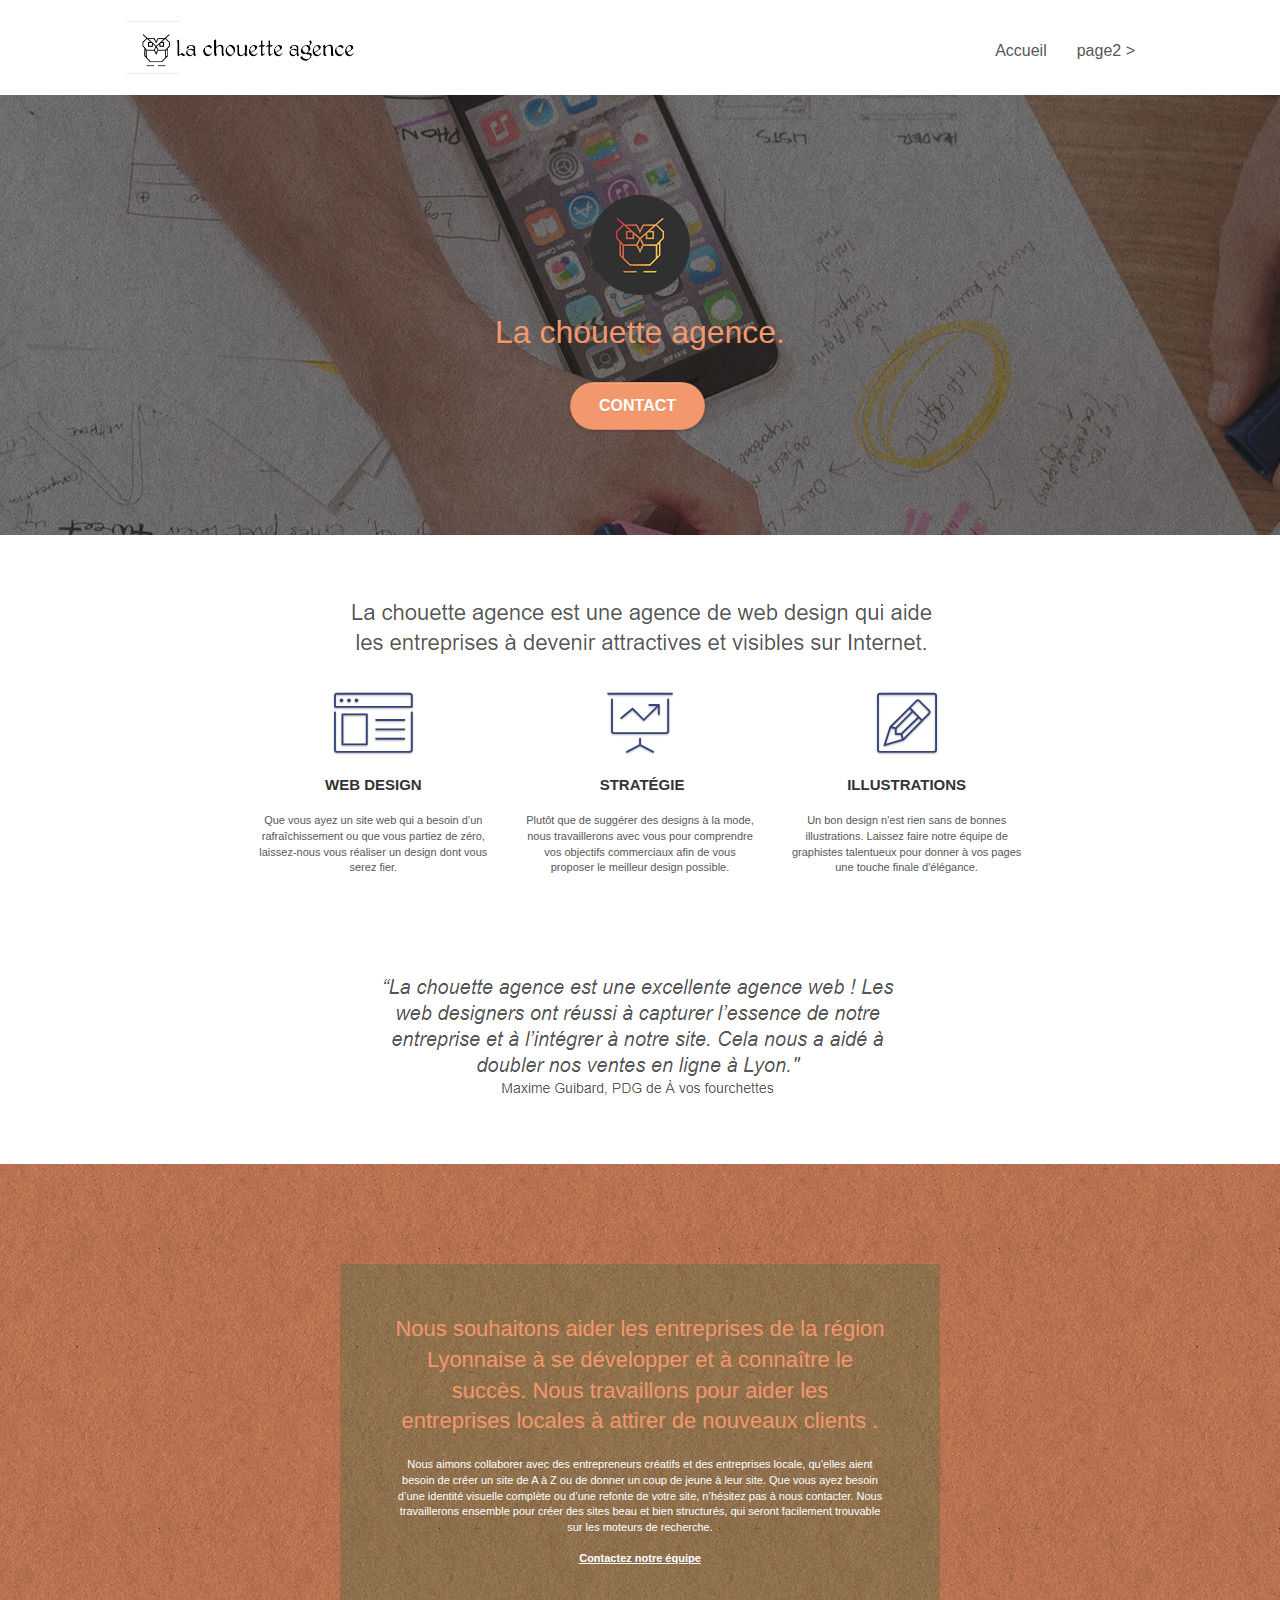
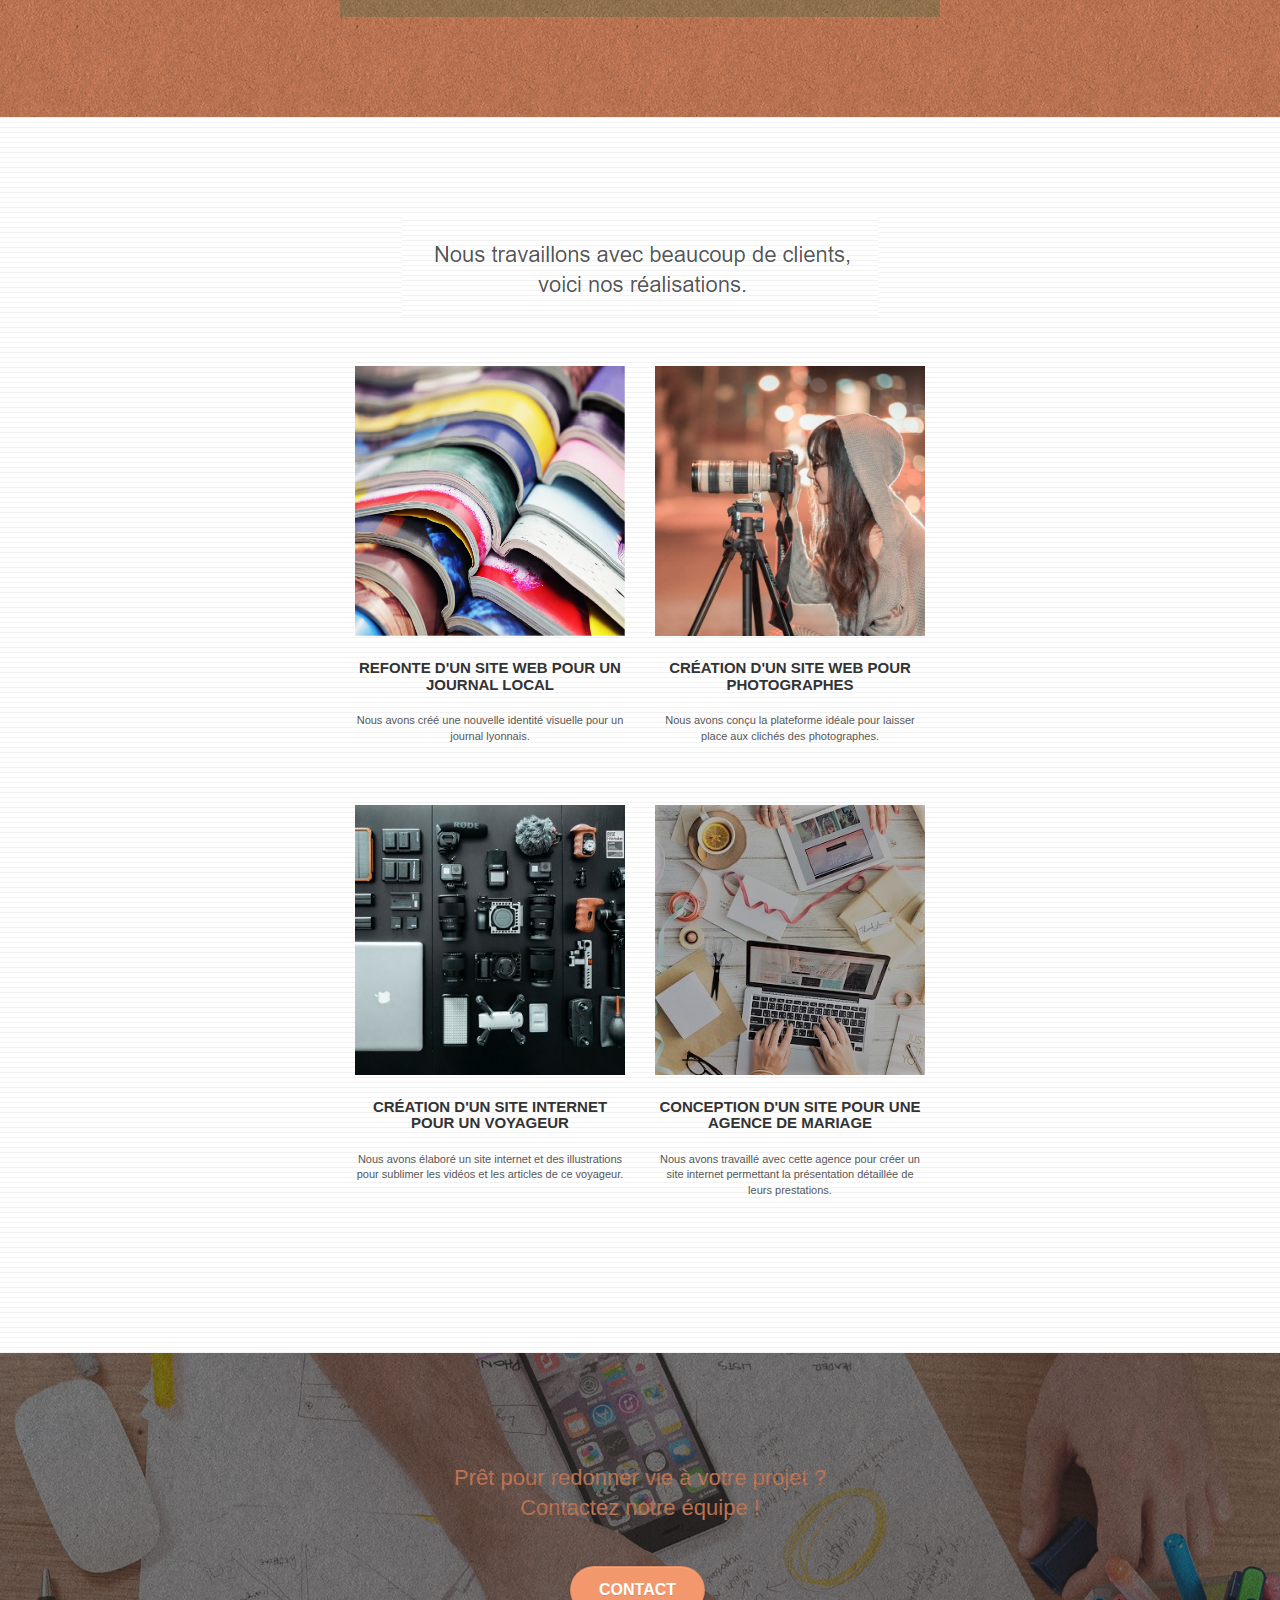
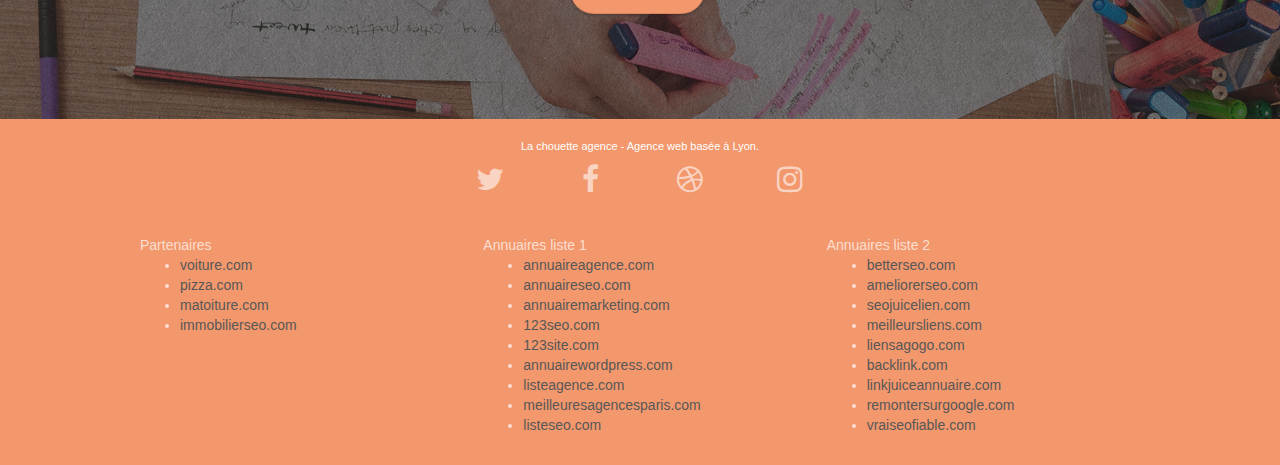
==== New website/index.html @ 846a1ee2 "projet initial" ====
<!doctype html>
<html lang="Default">
<head>
    <meta charset="utf-8">
    <meta name="keywords" content="seo, google, site web, site internet, agence design paris, agence design, agence design,agence design,agence design,agence design,agence design,agence design,agence design,agence design">
    <meta name="description" content="">
    <meta name="viewport" content="width=device-width, initial-scale=1.0, viewport-fit=cover">
    <link rel="shortcut icon" type="image/png" href="img/favicon.jpg">
	<link rel="stylesheet" type="text/css" href="./css/bootstrap.css">
	<link rel="stylesheet" type="text/css" href="style.css">
	<link rel="stylesheet" type="text/css" href="./css/font-awesome.css">
	<link rel="stylesheet" type="text/css" href="./css/et-line.css">

    <title>La chouette agence</title>

<!-- Analytics -->
 
<!-- Analytics END -->
    
</head>
<body>
<!-- Principal conteneur -->
<div class="page-container">
    
<!-- bloc-0 -->
<div class="bloc bgc-white l-bloc " id="bloc-0">
	<div class="container bloc-sm">

		<nav class="navbar row">
			<div class="navbar-header">
				<div class="keywords" style="color:#cccccc;font-size:1px;">Agence web à paris, stratégie web, web design, illustrations, design de site web, site web, web, internet, site internet, site</div>
				<a class="navbar-brand" href="index.html"><img src="img/la-chouette-agence.png" alt="paris web design logo agence web meilleure agence" height="40" /></a>
				<div class="keywords" style="color:#cccccc;font-size:1px;">Agence web à paris, stratégie web, web design, illustrations, design de site web, site web, web, internet, site internet, site</div>
				<button id="nav-toggle" type="button" class="ui-navbar-toggle navbar-toggle" data-toggle="collapse" data-target=".navbar-1">
					<span class="sr-only">Toggle navigation</span><span class="icon-bar"></span><span class="icon-bar"></span><span class="icon-bar"></span>
				</button>
			</div>
			<div class="collapse navbar-collapse navbar-1 special-dropdown-nav">
				<ul class="site-navigation nav navbar-nav">
					<li>
						<a href="index.html">Accueil</a>
					</li>
					<li>
					</li>
					<li>
						<a href="page2.html">page2 &gt;</a>
					</li>
				</ul>
			</div>
		</nav>
	</div>
</div>
<!-- bloc-0 END -->

<!-- bloc-1-presentation -->
<div class="bloc bgc-dark-slate-blue bg-banniere d-bloc bg-t-edge bloc-bg-texture texture-paper b-parallax" id="bloc-1-hero">
	<div class="container bloc-lg">
		<div class="row tight-width-whitespace">
			<div class="col-sm-12">
				<img src="img/logo.png" class="center-block image-resize-mode" width="100" alt="La chouette agence, agence web paris, création logo paris" />
				<h1 class="text-center hero-bloc-text tc-white ">
					La chouette agence.
				</h1>
				<div class="text-center">
					<a href="page2.html" class="btn btn-lg btn-clean btn-rd cta-hero btn-atomic-tangerine" id="cta-hero">Contact</a>
				</div>
			</div>
		</div>
	</div>
</div>
<!-- bloc-1-presentation END -->

<!-- bloc-2-services -->
<div class="bloc bgc-white l-bloc" id="bloc-2-services">
	<div class="container bloc-md">
		<div class="row">
			<div class="col-sm-12 text-center">
				<img alt="agence web, agence web paris, web design paris, stratégie web" src="img/title.png" />
			</div>
		</div>
		<div class="row voffset-lg med-width-whitespace">
			<div class="col-sm-4">
				<div class="text-center">
					<span class="et-icon-browser sm-shadow icon-dark-slate-blue icons icon-lg"></span>
				</div>
				<h3 class="mg-md text-center">
					Web design
				</h3>
				<p class="text-center ">
					Que vous ayez un site web qui a besoin d&rsquo;un rafraîchissement ou que vous partiez de zéro, laissez-nous vous réaliser un design dont vous serez fier.
				</p>
			</div>
			<div class="col-sm-4">
				<div class="text-center">
					<span class="et-icon-presentation sm-shadow icon-dark-slate-blue icons icon-lg"></span>
				</div>
				<h3 class="mg-md text-center">
					&nbsp;Stratégie
				</h3>
				<p class="text-center ">
					Plutôt que de suggérer des designs à la mode, nous travaillerons avec vous pour comprendre vos objectifs commerciaux afin de vous proposer le meilleur design possible.<br>
				</p>
			</div>
			<div class="col-sm-4">
				<div class="text-center">
					<span class="et-icon-edit sm-shadow icon-dark-slate-blue icons icon-lg"></span>
				</div>
				<h3 class="mg-md text-center">
					Illustrations
				</h3>
				<p class="text-center ">
					Un bon design n'est rien sans de bonnes illustrations. Laissez faire notre équipe de graphistes talentueux pour donner à vos pages une touche finale d'élégance.
				</p>
			</div>
		</div>
		<div class="row voffset-lg voffset">
			<div class="col-xs-12 col-md-8 col-md-offset-2 text-center">
				<img alt="agence web, agence web paris, web design paris, stratégie web" src="img/citation.png" />

			</div>
		</div>
	</div>
</div>
<!-- bloc-2-services END -->

<!-- bloc-3-what-i-do -->
<div class="bloc tc-white bgc-atomic-tangerine bg-presentation d-bloc bloc-bg-texture texture-paper b-parallax" id="bloc-3-what-i-do">
	<div class="container bloc-lg">
		<div class="row tight-width-whitespace black-background">
			<div class="col-sm-12">
				<h2 class="mg-md text-center tc-white">
					Nous souhaitons aider les entreprises de la région Lyonnaise à se développer et à connaître le succès. Nous travaillons pour aider les entreprises locales à attirer de nouveaux clients .<br>
				</h2>
				<p class="text-center white">
					Nous aimons collaborer avec des entrepreneurs créatifs et des entreprises locale, qu’elles aient besoin de créer un site de A à Z ou de donner un coup de jeune à leur site. Que vous ayez besoin d’une identité visuelle complète ou d’une refonte de votre site, n’hésitez pas à nous contacter. Nous travaillerons ensemble pour créer des sites beau et bien structurés, qui seront facilement trouvable sur les moteurs de recherche. <br><br><a class="ltc-white bold-link" href="page2.html">Contactez notre équipe</a><br>
				</p>
			</div>
		</div>
	</div>
</div>
<!-- bloc-3-what-i-do END -->

<!-- bloc-4-portfolio -->
<div class="bloc bgc-white bg-lines-h2-bg bg-repeat l-bloc" id="bloc-4-portfolio">
	<div class="container bloc-lg">
		<div class="row">
			<div class="col-sm-12 text-center">
				<img alt="agence web, agence web paris, web design paris, stratégie web" src="img/title2.png" />
			</div>
		</div>
		<div class="row tight-width-whitespace portfolio-row">
			<div class="col-sm-6">
				<a href="#" data-lightbox="img/1.jpg" data-gallery-id="gallery-1" data-caption="Refonte d'un site web pour un journal local" data-frame="snapshot-lb"><img src="img/1.jpg" alt="paris web design logo agence web meilleure agence et refonte site web journal" class="img-responsive portfolio-thumb" /></a>
				<h3 class="mg-md text-center">
					Refonte d'un site web pour un journal local
				</h3>
				<p class="text-center">
					Nous avons créé une nouvelle identité visuelle pour un journal lyonnais.
				</p>
			</div>
			<div class="col-sm-6">
				<a href="#" data-lightbox="img/2.jpg" data-gallery-id="gallery-1" data-caption="Création d'un site web pour photographes" data-frame="snapshot-lb"><img src="img/2.jpg" class="img-responsive portfolio-thumb" alt="paris web design logo agence web meilleure agence, Création d'un site web pour photographes" /></a>
				<h3 class="mg-md text-center">
					Création d'un site web pour photographes
				</h3>
				<p class="text-center">
					Nous avons conçu la plateforme idéale pour laisser place aux clichés des photographes.
				</p>
			</div>
		</div>
		<div class="row tight-width-whitespace portfolio-row">
			<div class="col-sm-6">
				<a href="#" data-lightbox="img/3.bmp" data-gallery-id="gallery-1" data-caption="Création d'un site internet pour un voyageur" data-frame="snapshot-lb"><img src="img/3.bmp" class="img-responsive portfolio-thumb" alt="paris web design logo agence web meilleure agence, Création d'un site web pour voyageur"/></a>
				<h3 class="mg-md text-center">
					Création d'un site internet pour un voyageur
				</h3>
				<p class="text-center">
					Nous avons élaboré un site internet et des illustrations pour sublimer les vidéos et les articles de ce voyageur.
				</p>
			</div>
			<div class="col-sm-6">
				<a href="#" data-lightbox="img/4.bmp" data-gallery-id="gallery-1" data-caption="Conception d'un site pour une agence de mariage" data-frame="snapshot-lb"><img src="img/4.bmp" class="img-responsive portfolio-thumb" alt="paris web design logo agence web meilleure agence, Création d'un site web pour agence de mariage" /></a>
				<h3 class="mg-md text-center">
					Conception d'un site pour une agence de mariage
				</h3>
				<p class="text-center">
					Nous avons travaillé avec cette agence pour créer un site internet permettant la présentation détaillée de leurs prestations.
				</p>
			</div>
		</div>
	</div>
</div>
<!-- bloc-4-portfolio END -->

<!-- bloc-5-cta -->
<div class="bloc bgc-dark-slate-blue bg-banniere d-bloc bloc-bg-texture texture-paper" id="bloc-5-cta">
	<div class="container bloc-lg">
		<div class="row">
			<h2 class="mg-md text-center tc-white">
				Prêt pour redonner vie à votre projet ?<br>Contactez notre équipe !
			</h2>
			<div class="col-sm-12 text-center">
				<a href="page2.html" class="btn btn-atomic-tangerine btn-clean btn-rd btn-lg cta-hero">Contact</a>
			</div>
		</div>
	</div>
</div>
<!-- bloc-5-cta END -->

<!-- Footer - bloc-8 -->
<div class="bloc bgc-atomic-tangerine d-bloc" id="bloc-8">
	<div class="container bloc-sm">
		<div class="row">
			<div class="col-sm-12">
				<p class="text-center white">
					La chouette agence - Agence web basée à Lyon.<br>
				</p>
				<div class="row row-no-gutters social">
					<div class="col-sm-3">
						<div class="text-center">
							<a class="social" href="index.html"><span class="fa fa-twitter icon-md"></span></a>
						</div>
					</div>
					<div class="col-sm-3">
						<div class="text-center">
							<a class="social" href="index.html"><span class="fa fa-facebook icon-md"></span></a>
						</div>
					</div>
					<div class="col-sm-3">
						<div class="text-center">
							<a class="social" href="index.html"><span class="fa fa-dribbble icon-md"></span></a>
						</div>
					</div>
					<div class="col-sm-3">
						<div class="text-center">
							<a class="social" href="index.html"><span class="fa fa-instagram icon-md"></span></a>
						</div>
					</div>
					<div class="keywords" style="color:#F3976C;">Agence web à paris, stratégie web, web design, illustrations, design de site web, site web, web, internet, site internet, site</div>
				</div>
				<div class="row">
					<div class="col-sm-4">
						Partenaires
							<ul>
								<li><a href="voiture.com">voiture.com</a></li>
								<li><a href="pizza.com">pizza.com</a></li>
								<li><a href="matoiture.com">matoiture.com</a></li>
								<li><a href="immobilierseo.com">immobilierseo.com</a></li>
							</ul>		
					</div>
					<div class="col-sm-4">
						Annuaires liste 1
						<ul>
							<li><a href="annuaireagence.com">annuaireagence.com</a></li>
							<li><a href="annuaireseo.com">annuaireseo.com</a></li>
							<li><a href="annuairemarketing.com">annuairemarketing.com</a></li>
							<li><a href="123seoture.com">123seo.com</a></li>
							<li><a href="123site.com">123site.com</a></li>
							<li><a href="annuairewordpress.com">annuairewordpress.com</a></li>
							<li><a href="listeagence.com">listeagence.com</a></li>
							<li><a href="meilleuresagencesparis.com">meilleuresagencesparis.com</a></li>
							<li><a href="listeseo.com">listeseo.com</a></li>
						</ul>
					</div>
					<div class="col-sm-4">
						Annuaires liste 2
						<ul>
							<li><a href="betterseo.com">betterseo.com</a></li>
							<li><a href="ameliorerseo.com">ameliorerseo.com</a></li>
							<li><a href="seojuicelien.com">seojuicelien.com</a></li>
							<li><a href="meilleursliens.com">meilleursliens.com</a></li>
							<li><a href="liensagogo.com">liensagogo.com</a></li>
							<li><a href="backlink.com">backlink.com</a></li>
							<li><a href="linkjuiceannuaire.com">linkjuiceannuaire.com</a></li>
							<li><a href="remontersurgoogle.com">remontersurgoogle.com</a></li>
							<li><a href="vraiseofiable.com">vraiseofiable.com</a></li>
						</ul>
					</div>
				</div>
			</div>
		</div>
	</div>
</div>
<!-- Footer - bloc-8 END -->

</div>
<!-- Principal conteneur END -->
    

</body>
</html>
---- New website/style.css ----
body {
    margin: 0;
    padding: 0;
    background: #FFF;
    overflow-x: hidden;
    -webkit-font-smoothing: antialiased;
    -moz-osx-font-smoothing: grayscale;
}

a,
button {
    transition: all .3s ease-in-out;
    outline: none!important;
}

a:hover {
    text-decoration: none;
    cursor: pointer;
}

#page-loading-blocs-notifaction {
    position: fixed;
    top: 0;
    bottom: 0;
    width: 100%;
    z-index: 100000;
    background: #FFFFFF url("img/pageload-spinner.gif") no-repeat center center;
}

.bloc {
    width: 100%;
    clear: both;
    background: 50% 50% no-repeat;
    padding: 0 50px;
    -webkit-background-size: cover;
    -moz-background-size: cover;
    -o-background-size: cover;
    background-size: cover;
    position: relative;
}

.bloc .container {
    padding-left: 0;
    padding-right: 0;
}

.bloc-lg {
    padding: 100px 50px;
}

.bloc-md {
    padding: 50px;
}

.bloc-sm {
    padding: 20px 50px;
}

.bg-center,
.bg-l-edge,
.bg-r-edge,
.bg-t-edge,
.bg-b-edge,
.bg-tl-edge,
.bg-bl-edge,
.bg-tr-edge,
.bg-br-edge,
.bg-repeat {
    -webkit-background-size: auto!important;
    -moz-background-size: auto!important;
    -o-background-size: auto!important;
    background-size: auto!important;
}

.bg-repeat {
    background: repeat;
}

.bg-t-edge {
    background: top no-repeat;
}

.bloc-bg-texture::before {
    content: "";
    background-size: 2px 2px;
    position: absolute;
    top: 0;
    bottom: 0;
    left: 0;
    right: 0;
}

.texture-paper::before {
    background: url("img/texture-paper.png");
    background-size: 280px 280px;
}

.b-parallax {
    background-attachment: fixed;
}

.d-bloc {
    color: rgba(255, 255, 255, .7);
}

.d-bloc button:hover {
    color: rgba(255, 255, 255, .9);
}

.d-bloc .icon-round,
.d-bloc .icon-square,
.d-bloc .icon-rounded,
.d-bloc .icon-semi-rounded-a,
.d-bloc .icon-semi-rounded-b {
    border-color: rgba(255, 255, 255, .9);
}

.d-bloc .divider-h span {
    border-color: rgba(255, 255, 255, .2);
}

.d-bloc .a-btn,
.d-bloc .navbar a,
.d-bloc .navbar-brand,
.d-bloc a .icon-sm,
.d-bloc a .icon-md,
.d-bloc a .icon-lg,
.d-bloc a .icon-xl,
.d-bloc h1 a,
.d-bloc h2 a,
.d-bloc h3 a,
.d-bloc h4 a,
.d-bloc h5 a,
.d-bloc h6 a,
.d-bloc p a {
    color: rgba(255, 255, 255, .6);
}

.d-bloc .a-btn:hover,
.d-bloc .navbar a:hover,
.d-bloc .navbar-brand:hover,
.d-bloc a:hover .icon-sm,
.d-bloc a:hover .icon-md,
.d-bloc a:hover .icon-lg,
.d-bloc a:hover .icon-xl,
.d-bloc h1 a:hover,
.d-bloc h2 a:hover,
.d-bloc h3 a:hover,
.d-bloc h4 a:hover,
.d-bloc h5 a:hover,
.d-bloc h6 a:hover,
.d-bloc p a:hover {
    color: rgba(255, 255, 255, 1);
}

.d-bloc .navbar-toggle .icon-bar {
    background: rgba(255, 255, 255, 1);
}

.d-bloc .btn-wire,
.d-bloc .btn-wire:hover {
    color: rgba(255, 255, 255, 1);
    border-color: rgba(255, 255, 255, 1);
}

.d-bloc .panel {
    color: rgba(0, 0, 0, .5);
}

.d-bloc .panel button:hover {
    color: rgba(0, 0, 0, .7);
}

.d-bloc .panel icon {
    border-color: rgba(0, 0, 0, .7);
}

.d-bloc .panel .divider-h span {
    border-color: rgba(0, 0, 0, .1);
}

.d-bloc .panel .a-btn {
    color: rgba(0, 0, 0, .6);
}

.d-bloc .panel .a-btn:hover {
    color: rgba(0, 0, 0, 1);
}

.d-bloc .panel .btn-wire,
.d-bloc .panel .btn-wire:hover {
    color: rgba(0, 0, 0, .7);
    border-color: rgba(0, 0, 0, .3);
}

.d-bloc .panel,
.l-bloc {
    color: rgba(0, 0, 0, .5);
}

.d-bloc .panel button:hover,
.l-bloc button:hover {
    color: rgba(0, 0, 0, .7);
}

.l-bloc .icon-round,
.l-bloc .icon-square,
.l-bloc .icon-rounded,
.l-bloc .icon-semi-rounded-a,
.l-bloc .icon-semi-rounded-b {
    border-color: rgba(0, 0, 0, .7);
}

.d-bloc .panel .divider-h span,
.l-bloc .divider-h span {
    border-color: rgba(0, 0, 0, .1);
}

.d-bloc .panel .a-btn,
.l-bloc .a-btn,
.l-bloc .navbar a,
.l-bloc .navbar-brand,
.l-bloc a .icon-sm,
.l-bloc a .icon-md,
.l-bloc a .icon-lg,
.l-bloc a .icon-xl,
.l-bloc h1 a,
.l-bloc h2 a,
.l-bloc h3 a,
.l-bloc h4 a,
.l-bloc h5 a,
.l-bloc h6 a,
.l-bloc p a {
    color: rgba(0, 0, 0, .6);
}

.d-bloc .panel .a-btn:hover,
.l-bloc .a-btn:hover,
.l-bloc .navbar a:hover,
.l-bloc .navbar-brand:hover,
.l-bloc a:hover .icon-sm,
.l-bloc a:hover .icon-md,
.l-bloc a:hover .icon-lg,
.l-bloc a:hover .icon-xl,
.l-bloc h1 a:hover,
.l-bloc h2 a:hover,
.l-bloc h3 a:hover,
.l-bloc h4 a:hover,
.l-bloc h5 a:hover,
.l-bloc h6 a:hover,
.l-bloc p a:hover {
    color: rgba(0, 0, 0, 1);
}

.l-bloc .navbar-toggle .icon-bar {
    color: rgba(0, 0, 0, .6);
}

.d-bloc .panel .btn-wire,
.d-bloc .panel .btn-wire:hover,
.l-bloc .btn-wire,
.l-bloc .btn-wire:hover {
    color: rgba(0, 0, 0, .7);
    border-color: rgba(0, 0, 0, .3);
}

.voffset {
    margin-top: 30px;
}

.voffset-lg {
    margin-top: 80px;
}

.row-no-gutters {
    margin-right: 0;
    margin-left: 0;
}

.row.row-no-gutters > [class^="col-"],
.row.row-no-gutters > [class*=" col-"] {
    padding-right: 0;
    padding-left: 0;
}

#bloc-1-hero h1 {
    font-size: 32px;
}

.navbar {
    margin-bottom: 0;
    z-index: 1;
}

.navbar-brand {
    height: auto;
    padding: 3px 15px;
    font-size: 25px;
    font-weight: normal;
    font-weight: 600;
    line-height: 44px;
}

.navbar-brand img {
    max-height: 200px;
    margin: 0 5px 0 0;
    display: inline;
}

.navbar-brand img[src$=svg] {
    min-width: 100px;
}

.nav-center .navbar-brand img {
    margin: 0;
}

.navbar .nav {
    padding-top: 2px;
    margin-right: -16px;
    float: right;
    z-index: 1;
}

.nav > li {
    float: left;
    margin-top: 4px;
    font-size: 16px;
}

.navbar-nav .open .dropdown-menu > li > a {
    text-align: inherit;
}

.nav > li a:hover,
.nav > li a:focus {
    background: transparent;
}

.navbar-toggle {
    margin: 10px 10px 0 0;
    border: 0px;
}

.navbar-toggle:hover {
    background: transparent!important;
}

.navbar-toggle .icon-bar {
    background-color: rgba(0, 0, 0, .5);
    width: 26px;
}

.nav-invert .navbar .nav {
    float: left;
}

.nav-invert .navbar-header,
.nav-invert .navbar-brand {
    float: right;
    position: relative;
    z-index: 2;
}

@media (min-width: 768px) {
    .site-navigation {
        position: absolute;
        top: 50%;
        right: 20px;
        transform: translate(0, -50%);
        -webkit-transform: translateY(-50%);
    }
    .nav > li .dropdown-menu a,
    .nav > li .dropdown-menu a:hover {
        color: #484848;
    }
    .nav-invert .site-navigation {
        left: 0;
        right: 0;
    }
    .nav-center {
        text-align: center;
    }
    .nav-center .navbar-header {
        width: 100%;
    }
    .nav-center .navbar-header,
    .nav-center .navbar-brand,
    .nav-center .nav > li {
        float: none;
        display: inline-block;
    }
    .nav-center .site-navigation {
        position: relative;
        width: 100%;
        right: 0;
        margin-right: 0px;
        margin-top: 20px;
    }
    .nav-center.mini-nav .navbar-toggle {
        float: none;
        margin: 10px auto 0;
    }
}

.nav > li > .dropdown a {
    background: none!important;
    display: block;
    padding: 14px 15px;
}

nav .caret {
    margin: 0 5px;
}

.dropdown-menu .dropdown-menu {
    top: -8px;
    left: 100%;
}

.dropdown-menu .dropmenu-flow-right {
    top: 100%;
    left: 0;
    margin-left: -1px;
    border-top-left-radius: 0;
    border-top-right-radius: 0;
}

.dropdown-menu .dropdown span {
    border: 4px solid black;
    border-top-color: transparent;
    border-right-color: transparent;
    border-bottom-color: transparent;
    margin: 6px -5px 0 0!important;
    float: right;
}

.mg-md {
    margin-top: 10px;
    margin-bottom: 20px;
}

.mg-lg {
    margin-top: 10px;
    margin-bottom: 40px;
}

.btn {
    margin: 0 5px 5px 0;
}

.btn.pull-right {
    margin: 0 0 5px 5px;
}

.btn-d,
.btn-d:hover,
.btn-d:focus {
    color: #FFF;
    background: rgba(0, 0, 0, .3);
}

button {
    outline: none!important;
}

.btn-rd {
    border-radius: 40px;
}

.btn-clean {
    border: 1px solid rgba(0, 0, 0, .08);
    border-bottom-color: rgba(0, 0, 0, .1);
    text-shadow: 0 1px 0 rgba(0, 0, 1, .1);
    box-shadow: 0 1px 3px rgba(0, 0, 1, .25), inset 0 1px 0 0 rgba(255, 255, 255, .15);
}

.icon-md {
    font-size: 30px!important;
}

.icon-lg {
    font-size: 60px!important;
}

.sm-shadow {
    text-shadow: 0 1px 2px rgba(0, 0, 0, .3);
}

.panel-sq,
.panel-sq .panel-heading,
.panel-sq .panel-footer {
    border-radius: 0;
}

.panel-rd {
    border-radius: 30px;
}

.panel-rd .panel-heading {
    border-radius: 29px 29px 0 0;
}

.panel-rd .panel-footer {
    border-radius: 0 0 29px 29px;
}

.form-control {
    border-color: rgba(0, 0, 0, .1);
    box-shadow: none;
}

.scrollToTop {
    width: 40px;
    height: 40px;
    position: fixed;
    bottom: 20px;
    right: 20px;
    opacity: 0;
    z-index: 500;
    transition: all .3s ease-in-out;
}

.scrollToTop span {
    margin-top: 6px;
}

.showScrollTop {
    font-size: 14px;
    opacity: 1;
}

a[data-lightbox] {
    position: relative;
    display: block;
    text-align: center;
}

a[data-lightbox]:hover::before {
    content: "+";
    font-family: "HelveticaNeue-Light", "Helvetica Neue Light", "Helvetica Neue", Helvetica, Arial;
    font-size: 32px;
    width: 50px;
    height: 50px;
    margin-left: -25px;
    border-radius: 50%;
    background: rgba(0, 0, 0, .6);
    color: #FFF;
    font-weight: 100;
    z-index: 1;
    position: absolute;
    top: 50%;
    transform: translateY(-50%);
    -webkit-transform: translateY(-50%);
}

a[data-lightbox]:hover img {
    opacity: 0.6;
    -webkit-animation-fill-mode: none;
    animation-fill-mode: none;
}

#lightbox-modal {
    display: flex;
    align-items: center;
}

#lightbox-modal .modal-dialog {
    width: 90%;
    max-width: 900px;
    margin: 0 auto 0;
}

#lightbox-modal .modal-dialog img {
    max-height: 90vh;
    margin: 0 auto;
}

.lightbox-caption {
    padding: 20px;
    color: #FFF;
    background: rgba(0, 0, 0, .5);
    position: absolute;
    left: 15px;
    right: 15px;
    bottom: 5px;
}

.close-lightbox {
    color: #FFF;
    font-size: 30px;
    position: absolute;
    top: 20px;
    right: 20px;
    z-index: 20;
    background: rgba(0, 0, 0, .5);
    border: none;
    line-height: 30px;
    padding: 0 9px 5px;
    opacity: 0.3;
}

.close-lightbox:hover,
.next-lightbox:hover,
.prev-lightbox:hover {
    opacity: 1.0;
    color: #FFF;
}

.next-lightbox,
.prev-lightbox {
    font-size: 20px;
    color: rgba(255, 255, 255, .9);
    background: rgba(0, 0, 0, .5);
    transition: all .2s ease-in-out;
    position: absolute;
    top: 45%;
    z-index: 1;
    opacity: 0.4;
}

.next-lightbox {
    padding: 6px 8px 1px 13px;
    right: 25px;
}

.prev-lightbox {
    padding: 6px 13px 1px 10px;
    left: 25px;
}

.snapshot-lb .modal-body {
    padding-bottom: 45px;
}

.snapshot-lb .lightbox-caption {
    padding: 0;
    color: rgba(0, 0, 0, .5);
    background: none;
}

h1,
h2,
h3,
h4,
h5,
h6,
p,
label,
.btn,
a {
    font-family: "helvetica";
    font-weight: 400;
    color: #575757!important;
}

.container {
    max-width: 1000px;
}

.hero-bloc-text {
    font-size: 38px;
}

.hero-bloc-text-sub {
    font-size: 36px;
}

.statement-bloc-text {
    line-height: 26px;
    font-style: italic;
    font-size: 20px;
    text-align: center;
    font-weight: lighter;
    max-width: 520px;
    margin: auto auto auto auto;
}

p {
    font-size: 11px;
}

.tight-width-whitespace {
    max-width: 600px;
    margin: auto auto auto auto;
}

.h1 {
    font-size: 20px;
    font-family: "Open Sans";
}

.cta-hero {
    margin-top: 22px;
    color: #FFFFFF!important;
    text-transform: uppercase;
    padding: 12px 28px 12px 28px;
    font-size: 16px;
    font-weight: 700;
}

.social {
    max-width: 400px;
    margin: auto auto auto auto;
}

h2 {
    font-size: 22px;
    line-height: 1.4em;
}

h3 {
    font-size: 15px;
    text-transform: uppercase;
    font-weight: 700;
    color: #333333!important;
}

.med-width-whitespace {
    max-width: 800px;
    margin: auto auto auto auto;
    box-shadow: 0px 0px 0px #000000;
}

h1 {
    color: #333333!important;
}

h4 {
    color: #333333!important;
}

.icons {
    margin-bottom: 14px;
    margin-top: 24px;
}

.white {
    color: #FFFFFF!important;
}

.portfolio-thumb {
    margin-bottom: 24px;
}

.portfolio-row {
    margin-bottom: 44px;
    margin-top: 50px;
}

.avatar {
    box-shadow: 0px 4px 9px rgba(0, 0, 0, 0.3);
}

.black-background {
    background-color: rgba(165, 147, 99, 0.7);
    padding: 40px 40px 40px 40px;
}

.bold-link {
    font-weight: 900;
    text-decoration: underline!important;
}

.bgc-white {
    background-color: #FFFFFF;
}

.bgc-dark-slate-blue {
    background-color: #364577;
}

.bgc-atomic-tangerine {
    background-color: #F3976C;
}

.tc-white {
    color: #F3976C!important;
}

.btn-atomic-tangerine {
    background: #F3976C;
    color: #FFFFFF!important;
}

.btn-atomic-tangerine:hover {
    background: #c27956!important;
    color: #FFFFFF!important;
}

.ltc-white {
    color: #FFFFFF!important;
}

.ltc-white:hover {
    color: #cccccc!important;
}

.ltc-atomic-tangerine {
    color: #F3976C!important;
}

.ltc-atomic-tangerine:hover {
    color: #c27956!important;
}

.icon-dark-slate-blue {
    color: #364577!important;
    border-color: #364577!important;
}

.bg-dots-bg {
    background-image: url("img/dots-bg.png");
}

.bg-lines-h2-bg {
    background-image: url("img/lines-h2-bg.png");
}

.bg-banniere {
    background-image: url("img/la-chouette-agence-banniere.jpg");
}

.bg-presentation {
    background-image: url("img/image-de-presentation.bmp");
}

@media (max-width: 1024px) {
    .bloc {
        padding-left: 20px;
        padding-right: 20px;
    }
    .bloc.full-width-bloc,
    .bloc-tile-2.full-width-bloc .container,
    .bloc-tile-3.full-width-bloc .container,
    .bloc-tile-4.full-width-bloc .container {
        padding-left: 0;
        padding-right: 0;
    }
}

@media (max-width: 992px) and (min-width: 768px) {
    .navbar .nav {
        max-width: 80%
    }
    .nav-center.navbar .nav {
        max-width: 100%
    }
}

@media only screen and (min-device-width: 768px) and (max-device-width: 1024px) and (orientation: landscape) {
    .b-parallax {
        background-attachment: scroll;
    }
}

@media only screen and (min-device-width: 1024px) and (max-device-width: 1366px) and (-webkit-min-device-pixel-ratio: 1.5) {
    .b-parallax {
        background-attachment: scroll;
    }
}

@media (max-width: 991px) {
    .container {
        width: 100%;
    }
    .b-parallax {
        background-attachment: scroll;
    }
    .page-container,
    #hero-bloc {
        overflow-x: hidden;
        position: relative;
    }
    .bloc {
        padding-left: constant(safe-area-inset-left);
        padding-right: constant(safe-area-inset-right);
    }
    .bloc-group,
    .bloc-group .bloc {
        display: block;
        width: 100%;
    }
    .bloc-fill-screen .fill-bloc-top-edge,
    .bloc-fill-screen .fill-bloc-bottom-edge {
        padding: 0 20px;
        padding-left: constant(safe-area-inset-left);
        padding-right: constant(safe-area-inset-right);
    }
}

@media (max-width: 767px) {
    .page-container {
        overflow-x: hidden;
        position: relative;
    }
    h1,
    h2,
    h3,
    h4,
    h5,
    h6,
    p,
    #disqus_thread {
        padding-left: 10px!important;
        padding-right: 10px!important;
    }
    .b-parallax {
        background-attachment: scroll;
    }
    .navbar .nav {
        padding-top: 0;
        border-top: 1px solid rgba(0, 0, 0, .2);
        float: none!important;
    }
    .navbar.row {
        margin-left: 0;
        margin-right: 0;
    }
    .site-navigation {
        position: inherit;
        transform: none;
        -webkit-transform: none;
        -ms-transform: none;
    }
    .nav > li {
        margin-top: 0;
        border-bottom: 1px solid rgba(0, 0, 0, .1);
        background: rgba(0, 0, 0, .05);
        text-align: left;
        padding-left: 15px;
        width: 100%;
    }
    .nav > li:hover {
        background: rgba(0, 0, 0, .08);
    }
    .dropdown .dropdown a .caret {
        float: none;
        margin: 5px 0 0 10px!important;
        border: 4px solid black;
        border-bottom-color: transparent;
        border-right-color: transparent;
        border-left-color: transparent;
    }
    #hero-bloc .navbar .nav {
        background: rgba(0, 0, 0, .8);
    }
    #hero-bloc .navbar .nav a {
        color: rgba(255, 255, 255, .6);
    }
    .hero {
        padding: 50px 0;
    }
    .hero-nav {
        left: -1px;
        right: -1px;
    }
    .navbar-collapse {
        padding: 0;
        overflow-x: hidden;
        -webkit-box-shadow: none;
        box-shadow: none;
    }
    .navbar-brand img {
        max-height: 40px;
        width: auto;
    }
    .nav-invert .navbar-header {
        float: none;
        width: 100%;
    }
    .nav-invert .navbar-toggle {
        float: left;
        margin-left: 10px;
    }
    .bloc {
        padding-left: 0;
        padding-right: 0;
    }
    .bloc-xxl,
    .bloc-xl,
    .bloc-lg {
        padding: 40px 0;
    }
    .bloc-sm,
    .bloc-md {
        padding-left: 0;
        padding-right: 0;
    }
    .bloc-tile-2 .container,
    .bloc-tile-3 .container,
    .bloc-tile-4 .container,
    .bloc-fill-screen .fill-bloc-top-edge,
    .bloc-fill-screen .fill-bloc-bottom-edge {
        padding-left: 0;
        padding-right: 0;
    }
    .a-block {
        padding: 0 10px;
    }
    .btn-dwn {
        display: none;
    }
    .voffset {
        margin-top: 5px;
    }
    .voffset-md {
        margin-top: 20px;
    }
    .voffset-lg {
        margin-top: 30px;
    }
    form {
        padding: 5px;
    }
    .close-lightbox {
        display: inline-block;
    }
    .blocsapp-device-iphone5 {
        background-size: 216px 425px;
        padding-top: 60px;
        width: 216px;
        height: 425px;
    }
    .blocsapp-device-iphone5 img {
        width: 180px;
        height: 320px;
    }
}

@media (max-width: 400px) {
    .bloc {
        padding-left: 0;
        padding-right: 0;
    }
}

@media (max-width: 767px) {
    .bloc-mob-center-text {
        text-align: center;
    }
}
---- New website/css/et-line.css ----
@font-face {
    font-family: et-line;
    src: url(../fonts/et-line.eot);
    src: url(../fonts/et-line.eot?#iefix) format('embedded-opentype'), url(../fonts/et-line.woff) format('woff'), url(../fonts/et-line.ttf) format('truetype'), url(../fonts/et-line.svg#et-line) format('svg');
    font-weight: 400;
    font-style: normal
}

.et-icon-adjustments,
.et-icon-alarmclock,
.et-icon-anchor,
.et-icon-aperture,
.et-icon-attachment,
.et-icon-bargraph,
.et-icon-basket,
.et-icon-beaker,
.et-icon-bike,
.et-icon-book-open,
.et-icon-briefcase,
.et-icon-browser,
.et-icon-calendar,
.et-icon-camera,
.et-icon-caution,
.et-icon-chat,
.et-icon-circle-compass,
.et-icon-clipboard,
.et-icon-clock,
.et-icon-cloud,
.et-icon-compass,
.et-icon-desktop,
.et-icon-dial,
.et-icon-document,
.et-icon-documents,
.et-icon-download,
.et-icon-dribbble,
.et-icon-edit,
.et-icon-envelope,
.et-icon-expand,
.et-icon-facebook,
.et-icon-flag,
.et-icon-focus,
.et-icon-gears,
.et-icon-genius,
.et-icon-gift,
.et-icon-global,
.et-icon-globe,
.et-icon-googleplus,
.et-icon-grid,
.et-icon-happy,
.et-icon-hazardous,
.et-icon-heart,
.et-icon-hotairballoon,
.et-icon-hourglass,
.et-icon-key,
.et-icon-laptop,
.et-icon-layers,
.et-icon-lifesaver,
.et-icon-lightbulb,
.et-icon-linegraph,
.et-icon-linkedin,
.et-icon-lock,
.et-icon-magnifying-glass,
.et-icon-map,
.et-icon-map-pin,
.et-icon-megaphone,
.et-icon-mic,
.et-icon-mobile,
.et-icon-newspaper,
.et-icon-notebook,
.et-icon-paintbrush,
.et-icon-paperclip,
.et-icon-pencil,
.et-icon-phone,
.et-icon-picture,
.et-icon-pictures,
.et-icon-piechart,
.et-icon-presentation,
.et-icon-pricetags,
.et-icon-printer,
.et-icon-profile-female,
.et-icon-profile-male,
.et-icon-puzzle,
.et-icon-quote,
.et-icon-recycle,
.et-icon-refresh,
.et-icon-ribbon,
.et-icon-rss,
.et-icon-sad,
.et-icon-scissors,
.et-icon-scope,
.et-icon-search,
.et-icon-shield,
.et-icon-speedometer,
.et-icon-strategy,
.et-icon-streetsign,
.et-icon-tablet,
.et-icon-target,
.et-icon-telescope,
.et-icon-toolbox,
.et-icon-tools,
.et-icon-tools-2,
.et-icon-trophy,
.et-icon-tumblr,
.et-icon-twitter,
.et-icon-upload,
.et-icon-video,
.et-icon-wallet,
.et-icon-wine {
    font-family: et-line;
    speak: none;
    font-style: normal;
    font-weight: 400;
    font-variant: normal;
    text-transform: none;
    line-height: 1;
    -webkit-font-smoothing: antialiased;
    -moz-osx-font-smoothing: grayscale;
    display: inline-block
}

.et-icon-mobile:before {
    content: "\e000"
}

.et-icon-laptop:before {
    content: "\e001"
}

.et-icon-desktop:before {
    content: "\e002"
}

.et-icon-tablet:before {
    content: "\e003"
}

.et-icon-phone:before {
    content: "\e004"
}

.et-icon-document:before {
    content: "\e005"
}

.et-icon-documents:before {
    content: "\e006"
}

.et-icon-search:before {
    content: "\e007"
}

.et-icon-clipboard:before {
    content: "\e008"
}

.et-icon-newspaper:before {
    content: "\e009"
}

.et-icon-notebook:before {
    content: "\e00a"
}

.et-icon-book-open:before {
    content: "\e00b"
}

.et-icon-browser:before {
    content: "\e00c"
}

.et-icon-calendar:before {
    content: "\e00d"
}

.et-icon-presentation:before {
    content: "\e00e"
}

.et-icon-picture:before {
    content: "\e00f"
}

.et-icon-pictures:before {
    content: "\e010"
}

.et-icon-video:before {
    content: "\e011"
}

.et-icon-camera:before {
    content: "\e012"
}

.et-icon-printer:before {
    content: "\e013"
}

.et-icon-toolbox:before {
    content: "\e014"
}

.et-icon-briefcase:before {
    content: "\e015"
}

.et-icon-wallet:before {
    content: "\e016"
}

.et-icon-gift:before {
    content: "\e017"
}

.et-icon-bargraph:before {
    content: "\e018"
}

.et-icon-grid:before {
    content: "\e019"
}

.et-icon-expand:before {
    content: "\e01a"
}

.et-icon-focus:before {
    content: "\e01b"
}

.et-icon-edit:before {
    content: "\e01c"
}

.et-icon-adjustments:before {
    content: "\e01d"
}

.et-icon-ribbon:before {
    content: "\e01e"
}

.et-icon-hourglass:before {
    content: "\e01f"
}

.et-icon-lock:before {
    content: "\e020"
}

.et-icon-megaphone:before {
    content: "\e021"
}

.et-icon-shield:before {
    content: "\e022"
}

.et-icon-trophy:before {
    content: "\e023"
}

.et-icon-flag:before {
    content: "\e024"
}

.et-icon-map:before {
    content: "\e025"
}

.et-icon-puzzle:before {
    content: "\e026"
}

.et-icon-basket:before {
    content: "\e027"
}

.et-icon-envelope:before {
    content: "\e028"
}

.et-icon-streetsign:before {
    content: "\e029"
}

.et-icon-telescope:before {
    content: "\e02a"
}

.et-icon-gears:before {
    content: "\e02b"
}

.et-icon-key:before {
    content: "\e02c"
}

.et-icon-paperclip:before {
    content: "\e02d"
}

.et-icon-attachment:before {
    content: "\e02e"
}

.et-icon-pricetags:before {
    content: "\e02f"
}

.et-icon-lightbulb:before {
    content: "\e030"
}

.et-icon-layers:before {
    content: "\e031"
}

.et-icon-pencil:before {
    content: "\e032"
}

.et-icon-tools:before {
    content: "\e033"
}

.et-icon-tools-2:before {
    content: "\e034"
}

.et-icon-scissors:before {
    content: "\e035"
}

.et-icon-paintbrush:before {
    content: "\e036"
}

.et-icon-magnifying-glass:before {
    content: "\e037"
}

.et-icon-circle-compass:before {
    content: "\e038"
}

.et-icon-linegraph:before {
    content: "\e039"
}

.et-icon-mic:before {
    content: "\e03a"
}

.et-icon-strategy:before {
    content: "\e03b"
}

.et-icon-beaker:before {
    content: "\e03c"
}

.et-icon-caution:before {
    content: "\e03d"
}

.et-icon-recycle:before {
    content: "\e03e"
}

.et-icon-anchor:before {
    content: "\e03f"
}

.et-icon-profile-male:before {
    content: "\e040"
}

.et-icon-profile-female:before {
    content: "\e041"
}

.et-icon-bike:before {
    content: "\e042"
}

.et-icon-wine:before {
    content: "\e043"
}

.et-icon-hotairballoon:before {
    content: "\e044"
}

.et-icon-globe:before {
    content: "\e045"
}

.et-icon-genius:before {
    content: "\e046"
}

.et-icon-map-pin:before {
    content: "\e047"
}

.et-icon-dial:before {
    content: "\e048"
}

.et-icon-chat:before {
    content: "\e049"
}

.et-icon-heart:before {
    content: "\e04a"
}

.et-icon-cloud:before {
    content: "\e04b"
}

.et-icon-upload:before {
    content: "\e04c"
}

.et-icon-download:before {
    content: "\e04d"
}

.et-icon-target:before {
    content: "\e04e"
}

.et-icon-hazardous:before {
    content: "\e04f"
}

.et-icon-piechart:before {
    content: "\e050"
}

.et-icon-speedometer:before {
    content: "\e051"
}

.et-icon-global:before {
    content: "\e052"
}

.et-icon-compass:before {
    content: "\e053"
}

.et-icon-lifesaver:before {
    content: "\e054"
}

.et-icon-clock:before {
    content: "\e055"
}

.et-icon-aperture:before {
    content: "\e056"
}

.et-icon-quote:before {
    content: "\e057"
}

.et-icon-scope:before {
    content: "\e058"
}

.et-icon-alarmclock:before {
    content: "\e059"
}

.et-icon-refresh:before {
    content: "\e05a"
}

.et-icon-happy:before {
    content: "\e05b"
}

.et-icon-sad:before {
    content: "\e05c"
}

.et-icon-facebook:before {
    content: "\e05d"
}

.et-icon-twitter:before {
    content: "\e05e"
}

.et-icon-googleplus:before {
    content: "\e05f"
}

.et-icon-rss:before {
    content: "\e060"
}

.et-icon-tumblr:before {
    content: "\e061"
}

.et-icon-linkedin:before {
    content: "\e062"
}

.et-icon-dribbble:before {
    content: "\e063"
}
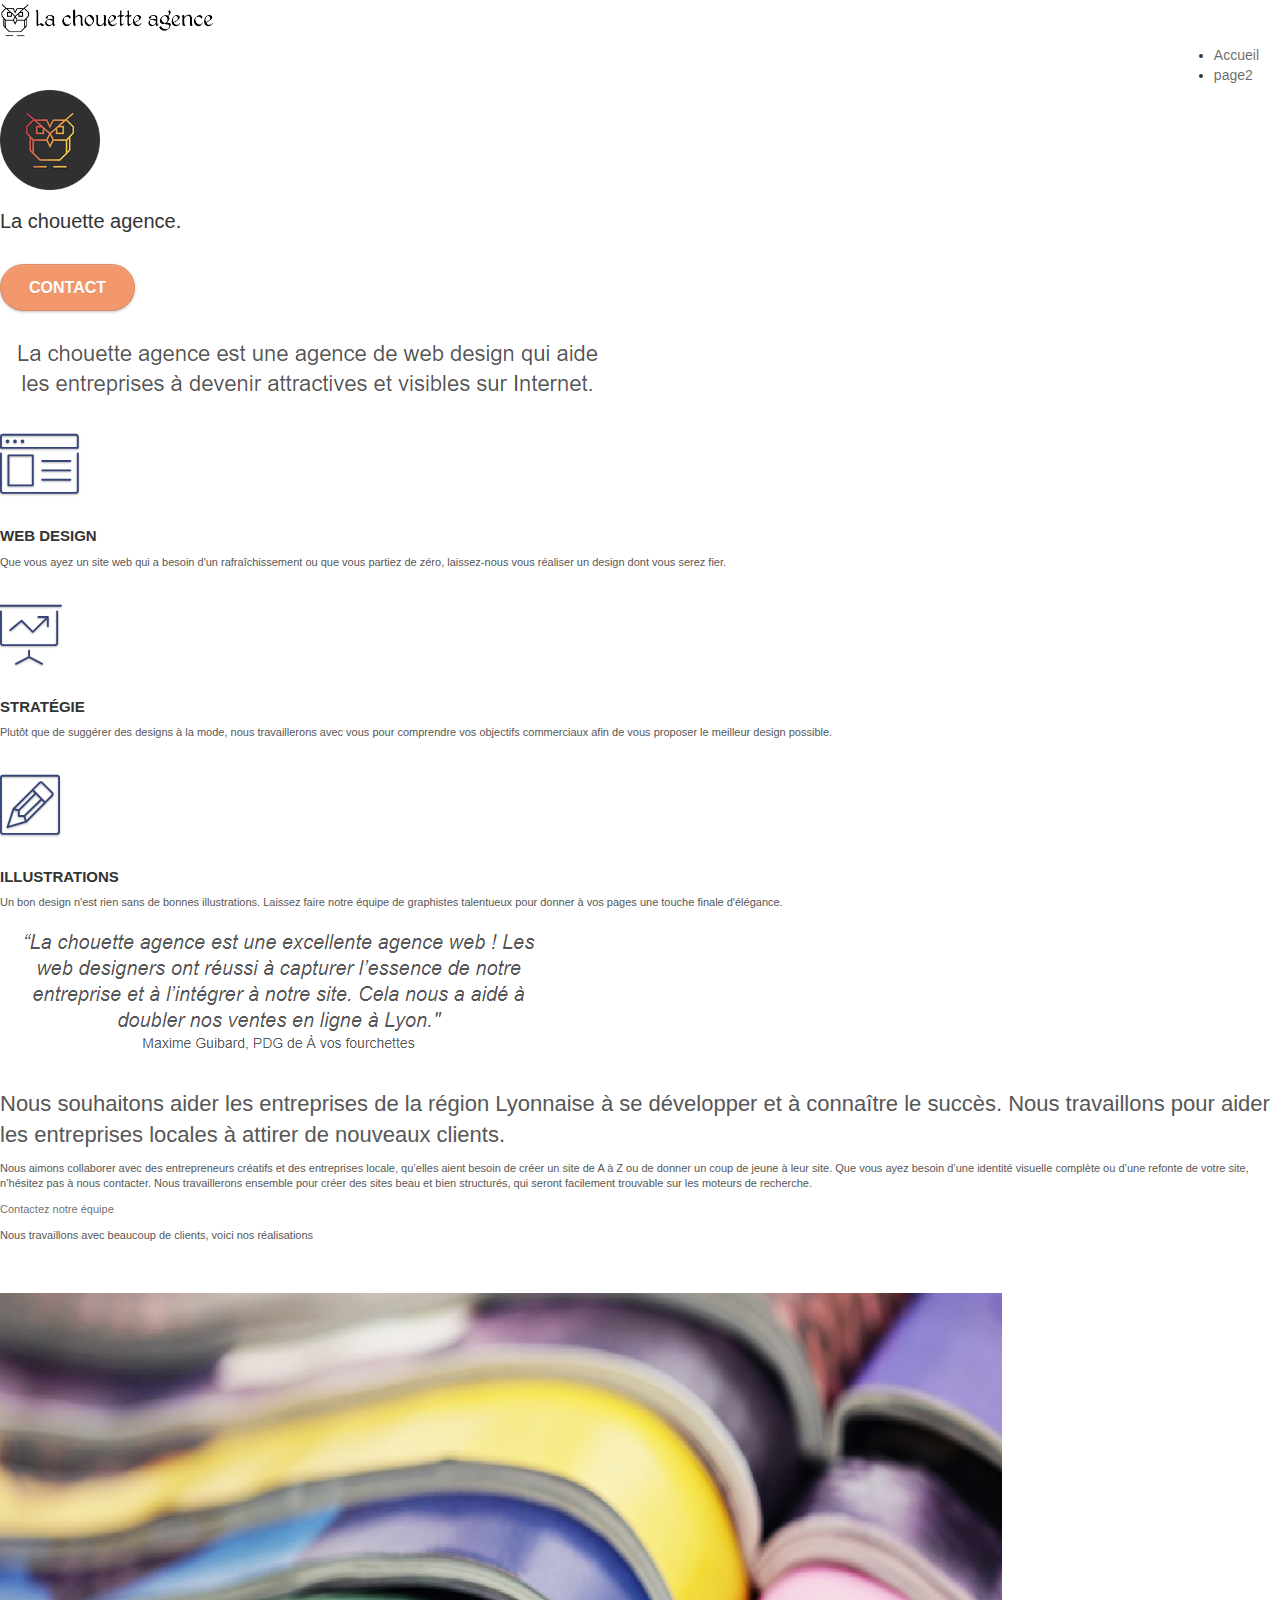
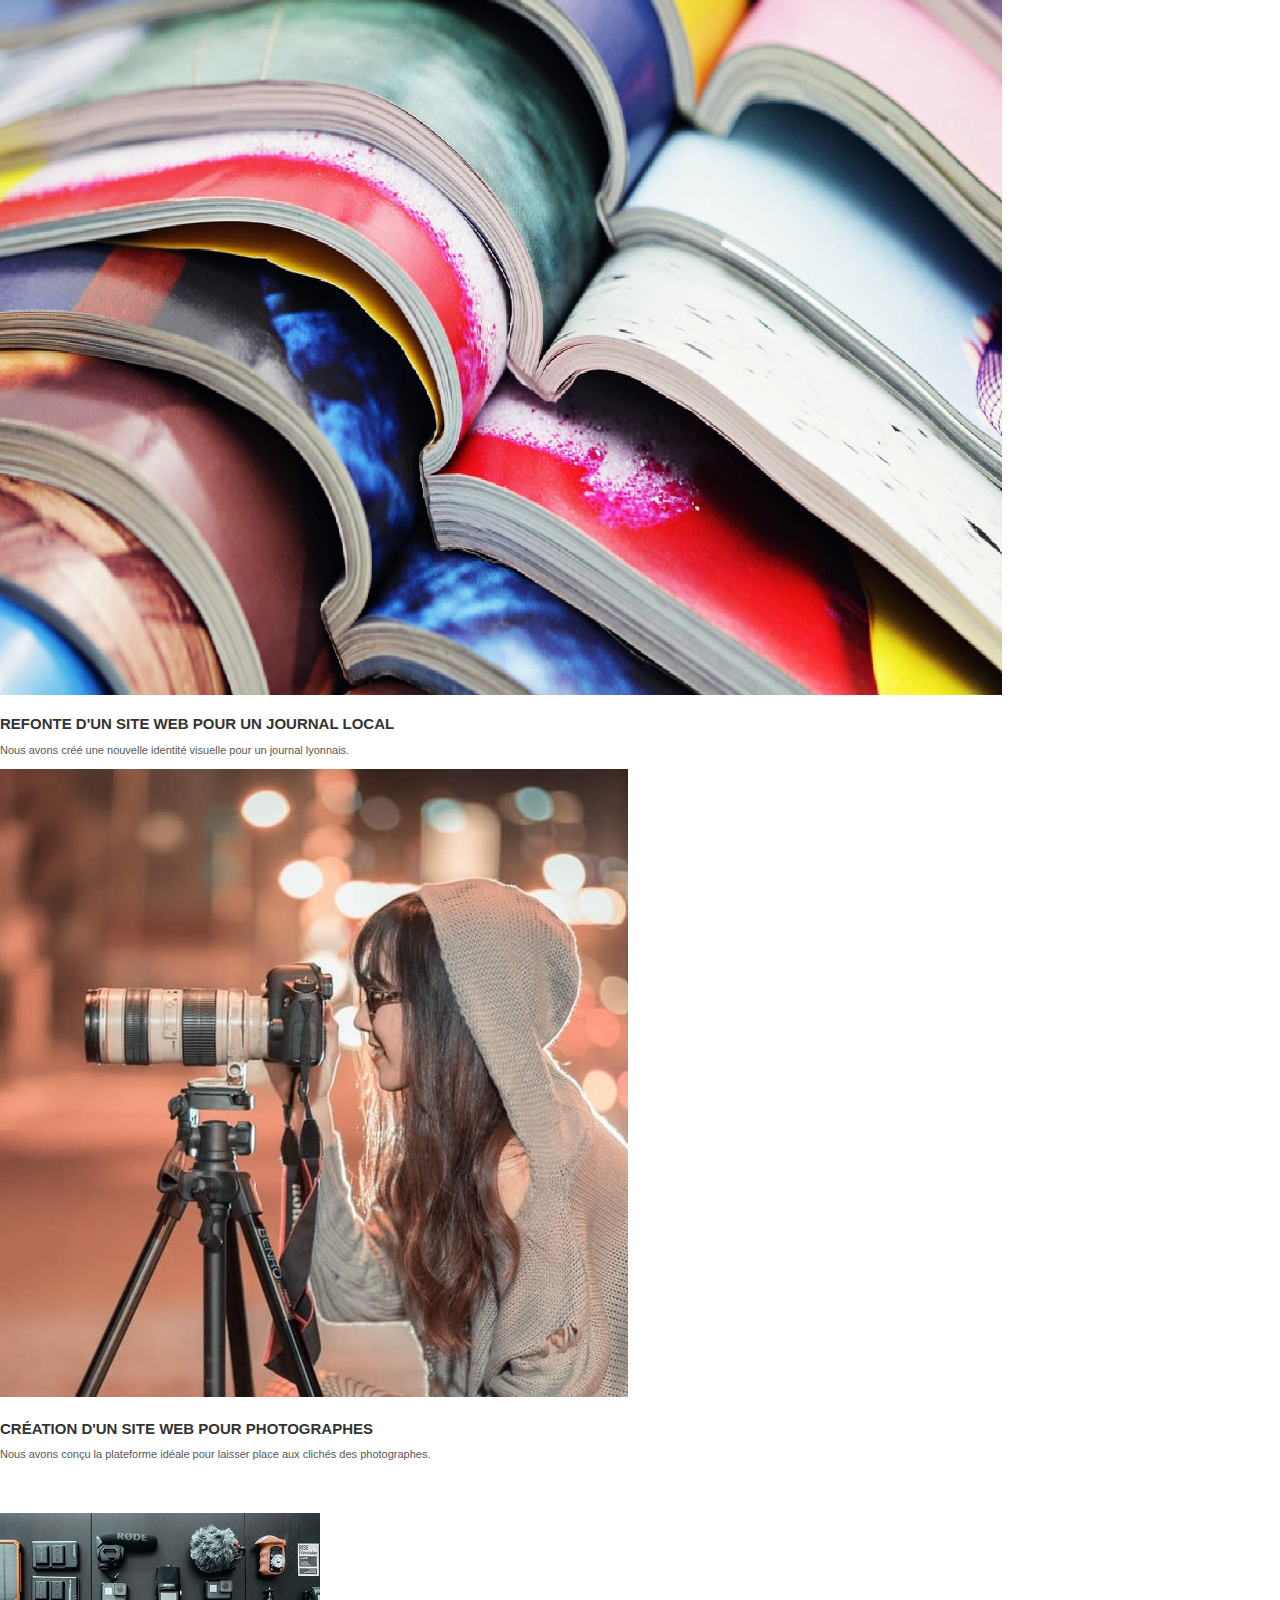
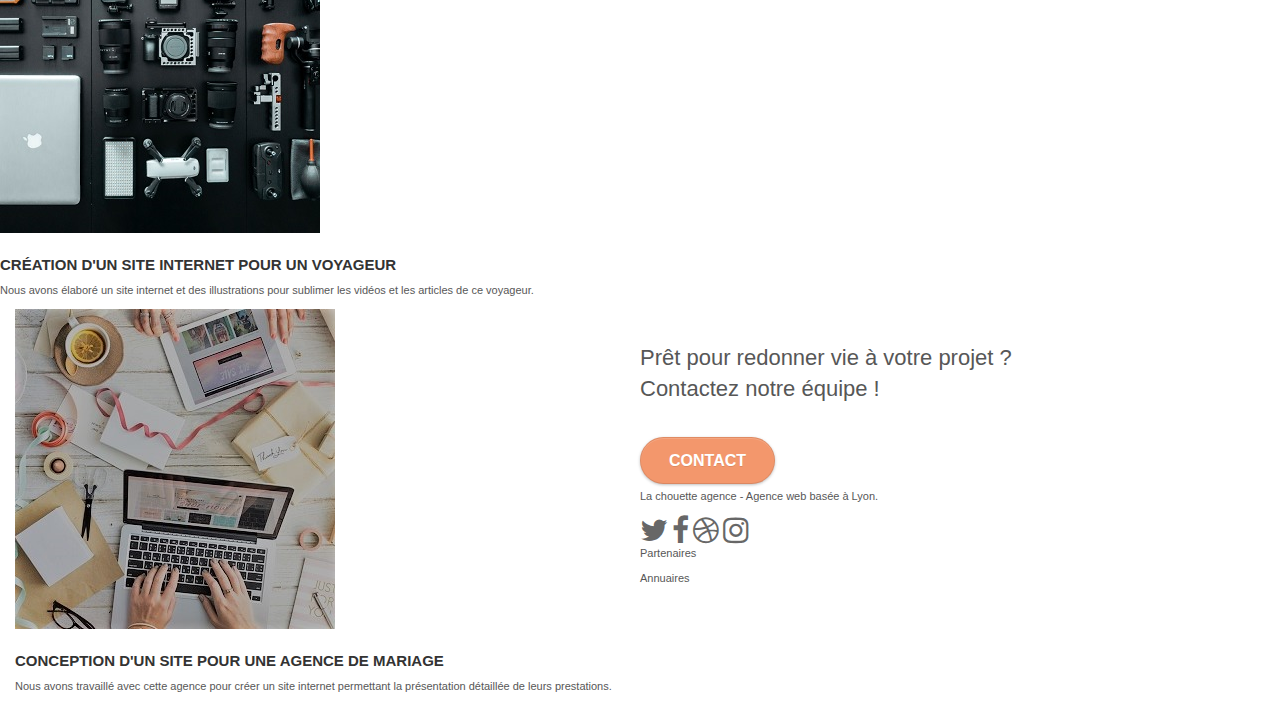
==== commit dd762792: "corrections html" ====
--- a/New website/index.html
+++ b/New website/index.html
@@ -1,5 +1,5 @@
 <!doctype html>
-<html lang="Default">
+<html lang="fr">
 <head>
     <meta charset="utf-8">
     <meta name="keywords" content="seo, google, site web, site internet, agence design paris, agence design, agence design,agence design,agence design,agence design,agence design,agence design,agence design,agence design">
@@ -10,282 +10,160 @@
 	<link rel="stylesheet" type="text/css" href="style.css">
 	<link rel="stylesheet" type="text/css" href="./css/font-awesome.css">
 	<link rel="stylesheet" type="text/css" href="./css/et-line.css">
+    <title>La chouette agence</title>
+</head>
 
-    <title>La chouette agence</title>
+<body>
 
-<!-- Analytics -->
- 
-<!-- Analytics END -->
-    
-</head>
-<body>
-<!-- Principal conteneur -->
-<div class="page-container">
-    
 <!-- bloc-0 -->
-<div class="bloc bgc-white l-bloc " id="bloc-0">
-	<div class="container bloc-sm">
+	<div class="bloc0">
 
-		<nav class="navbar row">
-			<div class="navbar-header">
-				<div class="keywords" style="color:#cccccc;font-size:1px;">Agence web à paris, stratégie web, web design, illustrations, design de site web, site web, web, internet, site internet, site</div>
-				<a class="navbar-brand" href="index.html"><img src="img/la-chouette-agence.png" alt="paris web design logo agence web meilleure agence" height="40" /></a>
-				<div class="keywords" style="color:#cccccc;font-size:1px;">Agence web à paris, stratégie web, web design, illustrations, design de site web, site web, web, internet, site internet, site</div>
-				<button id="nav-toggle" type="button" class="ui-navbar-toggle navbar-toggle" data-toggle="collapse" data-target=".navbar-1">
-					<span class="sr-only">Toggle navigation</span><span class="icon-bar"></span><span class="icon-bar"></span><span class="icon-bar"></span>
-				</button>
+			<div class="header">
+				<img src="img/la-chouette-agence.png" alt="paris web design logo agence web meilleure agence" height="40"/>
 			</div>
-			<div class="collapse navbar-collapse navbar-1 special-dropdown-nav">
-				<ul class="site-navigation nav navbar-nav">
-					<li>
-						<a href="index.html">Accueil</a>
-					</li>
-					<li>
-					</li>
-					<li>
-						<a href="page2.html">page2 &gt;</a>
-					</li>
+
+			<div class="navbar">
+				<ul class="site-navigation">
+					<li><a href="index.html">Accueil</a></li>
+					<li><a href="page2.html">page2</a></li>
 				</ul>
 			</div>
-		</nav>
+
 	</div>
-</div>
 <!-- bloc-0 END -->
 
 <!-- bloc-1-presentation -->
-<div class="bloc bgc-dark-slate-blue bg-banniere d-bloc bg-t-edge bloc-bg-texture texture-paper b-parallax" id="bloc-1-hero">
-	<div class="container bloc-lg">
-		<div class="row tight-width-whitespace">
-			<div class="col-sm-12">
-				<img src="img/logo.png" class="center-block image-resize-mode" width="100" alt="La chouette agence, agence web paris, création logo paris" />
-				<h1 class="text-center hero-bloc-text tc-white ">
-					La chouette agence.
-				</h1>
-				<div class="text-center">
-					<a href="page2.html" class="btn btn-lg btn-clean btn-rd cta-hero btn-atomic-tangerine" id="cta-hero">Contact</a>
-				</div>
+	<div class="bloc1">
+		
+			<div class="logo">
+				<img src="img/logo.png" width="100" alt="La chouette agence, agence web paris, création logo paris" />
+				<h1>La chouette agence.</h1>
+				<p><a href="page2.html" class="btn btn-atomic-tangerine btn-clean btn-rd btn-lg cta-hero">Contact</a></p>
 			</div>
-		</div>
+
 	</div>
-</div>
 <!-- bloc-1-presentation END -->
 
 <!-- bloc-2-services -->
-<div class="bloc bgc-white l-bloc" id="bloc-2-services">
-	<div class="container bloc-md">
-		<div class="row">
-			<div class="col-sm-12 text-center">
-				<img alt="agence web, agence web paris, web design paris, stratégie web" src="img/title.png" />
+	<div class="bloc2">
+
+				<img src="img/title.png" alt="agence web, agence web paris, web design paris, stratégie web"/>
+
+		<div class="fond">
+
+			<div class="web">
+				<span class="et-icon-browser sm-shadow icon-dark-slate-blue icons icon-lg"></span>
+				<h3>Web design</h3>
+				<p>Que vous ayez un site web qui a besoin d'un rafraîchissement ou que vous partiez de zéro, laissez-nous vous réaliser un design 
+				   dont vous serez fier.</p>
 			</div>
-		</div>
-		<div class="row voffset-lg med-width-whitespace">
-			<div class="col-sm-4">
-				<div class="text-center">
-					<span class="et-icon-browser sm-shadow icon-dark-slate-blue icons icon-lg"></span>
-				</div>
-				<h3 class="mg-md text-center">
-					Web design
-				</h3>
-				<p class="text-center ">
-					Que vous ayez un site web qui a besoin d&rsquo;un rafraîchissement ou que vous partiez de zéro, laissez-nous vous réaliser un design dont vous serez fier.
-				</p>
+
+			<div class="strat">
+					<span class="et-icon-presentation sm-shadow icon-dark-slate-blue icons icon-lg"></span>
+				<h3>Stratégie</h3>
+				<p>Plutôt que de suggérer des designs à la mode, nous travaillerons avec vous pour comprendre vos objectifs commerciaux afin de vous 
+					proposer le meilleur design possible.</p>
 			</div>
-			<div class="col-sm-4">
-				<div class="text-center">
-					<span class="et-icon-presentation sm-shadow icon-dark-slate-blue icons icon-lg"></span>
-				</div>
-				<h3 class="mg-md text-center">
-					&nbsp;Stratégie
-				</h3>
-				<p class="text-center ">
-					Plutôt que de suggérer des designs à la mode, nous travaillerons avec vous pour comprendre vos objectifs commerciaux afin de vous proposer le meilleur design possible.<br>
-				</p>
+
+			<div class="illu">
+				<span class="et-icon-edit sm-shadow icon-dark-slate-blue icons icon-lg"></span>
+				<h3>Illustrations</h3>
+				<p>Un bon design n'est rien sans de bonnes illustrations. Laissez faire notre équipe de graphistes talentueux pour donner à vos pages 
+				   une touche finale d'élégance.</p>
 			</div>
-			<div class="col-sm-4">
-				<div class="text-center">
-					<span class="et-icon-edit sm-shadow icon-dark-slate-blue icons icon-lg"></span>
-				</div>
-				<h3 class="mg-md text-center">
-					Illustrations
-				</h3>
-				<p class="text-center ">
-					Un bon design n'est rien sans de bonnes illustrations. Laissez faire notre équipe de graphistes talentueux pour donner à vos pages une touche finale d'élégance.
-				</p>
-			</div>
-		</div>
-		<div class="row voffset-lg voffset">
-			<div class="col-xs-12 col-md-8 col-md-offset-2 text-center">
-				<img alt="agence web, agence web paris, web design paris, stratégie web" src="img/citation.png" />
 
-			</div>
+				<img src="img/citation.png" alt="agence web, agence web paris, web design paris, stratégie web" />
+
 		</div>
 	</div>
-</div>
 <!-- bloc-2-services END -->
 
 <!-- bloc-3-what-i-do -->
-<div class="bloc tc-white bgc-atomic-tangerine bg-presentation d-bloc bloc-bg-texture texture-paper b-parallax" id="bloc-3-what-i-do">
-	<div class="container bloc-lg">
-		<div class="row tight-width-whitespace black-background">
-			<div class="col-sm-12">
-				<h2 class="mg-md text-center tc-white">
-					Nous souhaitons aider les entreprises de la région Lyonnaise à se développer et à connaître le succès. Nous travaillons pour aider les entreprises locales à attirer de nouveaux clients .<br>
-				</h2>
-				<p class="text-center white">
-					Nous aimons collaborer avec des entrepreneurs créatifs et des entreprises locale, qu’elles aient besoin de créer un site de A à Z ou de donner un coup de jeune à leur site. Que vous ayez besoin d’une identité visuelle complète ou d’une refonte de votre site, n’hésitez pas à nous contacter. Nous travaillerons ensemble pour créer des sites beau et bien structurés, qui seront facilement trouvable sur les moteurs de recherche. <br><br><a class="ltc-white bold-link" href="page2.html">Contactez notre équipe</a><br>
-				</p>
+	<div class="bloc3">
+
+			<div class="marketing">
+				<h2>Nous souhaitons aider les entreprises de la région Lyonnaise à se développer et à connaître le succès. 
+					Nous travaillons pour aider les entreprises locales à attirer de nouveaux clients.</h2>
+				<p>Nous aimons collaborer avec des entrepreneurs créatifs et des entreprises locale, qu’elles aient besoin de créer un site de A à Z 
+					ou de donner un coup de jeune à leur site. Que vous ayez besoin d’une identité visuelle complète ou d’une refonte de votre site, 
+					n’hésitez pas à nous contacter. Nous travaillerons ensemble pour créer des sites beau et bien structurés, qui seront facilement 
+					trouvable sur les moteurs de recherche.</p> 
+				<p><a href="page2.html">Contactez notre équipe</a></p>
 			</div>
-		</div>
+
 	</div>
-</div>
 <!-- bloc-3-what-i-do END -->
 
 <!-- bloc-4-portfolio -->
-<div class="bloc bgc-white bg-lines-h2-bg bg-repeat l-bloc" id="bloc-4-portfolio">
-	<div class="container bloc-lg">
-		<div class="row">
-			<div class="col-sm-12 text-center">
-				<img alt="agence web, agence web paris, web design paris, stratégie web" src="img/title2.png" />
+	<div class="bloc4">
+
+		<div class="temoignage">
+				<p> Nous travaillons avec beaucoup de clients, voici nos réalisations</p>
+		</div>
+
+		<div class="portfolio-row">
+
+			<div class="port">
+				<a href="#" data-lightbox="img/1.jpg" data-gallery-id="gallery-1" data-caption="Refonte d'un site web pour un journal local" data-frame="snapshot-lb"></a><img src="img/1.jpg" alt="paris web design logo agence web meilleure agence et refonte site web journal"/>
+				<h3>Refonte d'un site web pour un journal local</h3>
+				<p>Nous avons créé une nouvelle identité visuelle pour un journal lyonnais.</p>
 			</div>
+
+			<div class="port">
+				<a href="#" data-lightbox="img/2.jpg" data-gallery-id="gallery-1" data-caption="Création d'un site web pour photographes" data-frame="snapshot-lb"><img src="img/2.jpg" class="img-responsive portfolio-thumb" alt="paris web design logo agence web meilleure agence, Création d'un site web pour photographes" /></a>
+				<h3>Création d'un site web pour photographes</h3>
+				<p>Nous avons conçu la plateforme idéale pour laisser place aux clichés des photographes.</p>
+			</div>
+
 		</div>
-		<div class="row tight-width-whitespace portfolio-row">
-			<div class="col-sm-6">
-				<a href="#" data-lightbox="img/1.jpg" data-gallery-id="gallery-1" data-caption="Refonte d'un site web pour un journal local" data-frame="snapshot-lb"><img src="img/1.jpg" alt="paris web design logo agence web meilleure agence et refonte site web journal" class="img-responsive portfolio-thumb" /></a>
-				<h3 class="mg-md text-center">
-					Refonte d'un site web pour un journal local
-				</h3>
-				<p class="text-center">
-					Nous avons créé une nouvelle identité visuelle pour un journal lyonnais.
-				</p>
+
+		<div class="portfolio-row">
+
+			<div class="port">
+				<a href="#" data-lightbox="img/3.bmp" data-gallery-id="gallery-1" data-caption="Création d'un site internet pour un voyageur" data-frame="snapshot-lb"><img src="img/3.bmp" class="img-responsive portfolio-thumb" alt="paris web design logo agence web meilleure agence, Création d'un site web pour voyageur"/></a>
+				<h3>Création d'un site internet pour un voyageur</h3>
+				<p>Nous avons élaboré un site internet et des illustrations pour sublimer les vidéos et les articles de ce voyageur.</p>
 			</div>
-			<div class="col-sm-6">
-				<a href="#" data-lightbox="img/2.jpg" data-gallery-id="gallery-1" data-caption="Création d'un site web pour photographes" data-frame="snapshot-lb"><img src="img/2.jpg" class="img-responsive portfolio-thumb" alt="paris web design logo agence web meilleure agence, Création d'un site web pour photographes" /></a>
-				<h3 class="mg-md text-center">
-					Création d'un site web pour photographes
-				</h3>
-				<p class="text-center">
-					Nous avons conçu la plateforme idéale pour laisser place aux clichés des photographes.
-				</p>
+
+			<div class="port   col-sm-6">
+				<a href="#" data-lightbox="img/4.bmp" data-gallery-id="gallery-1" data-caption="Conception d'un site pour une agence de mariage" data-frame="snapshot-lb"><img src="img/4.bmp" class="img-responsive portfolio-thumb" alt="paris web design logo agence web meilleure agence, Création d'un site web pour agence de mariage" /></a>
+				<h3>Conception d'un site pour une agence de mariage</h3>
+				<p>	Nous avons travaillé avec cette agence pour créer un site internet permettant la présentation détaillée de leurs prestations.</p>
 			</div>
+
 		</div>
-		<div class="row tight-width-whitespace portfolio-row">
-			<div class="col-sm-6">
-				<a href="#" data-lightbox="img/3.bmp" data-gallery-id="gallery-1" data-caption="Création d'un site internet pour un voyageur" data-frame="snapshot-lb"><img src="img/3.bmp" class="img-responsive portfolio-thumb" alt="paris web design logo agence web meilleure agence, Création d'un site web pour voyageur"/></a>
-				<h3 class="mg-md text-center">
-					Création d'un site internet pour un voyageur
-				</h3>
-				<p class="text-center">
-					Nous avons élaboré un site internet et des illustrations pour sublimer les vidéos et les articles de ce voyageur.
-				</p>
-			</div>
-			<div class="col-sm-6">
-				<a href="#" data-lightbox="img/4.bmp" data-gallery-id="gallery-1" data-caption="Conception d'un site pour une agence de mariage" data-frame="snapshot-lb"><img src="img/4.bmp" class="img-responsive portfolio-thumb" alt="paris web design logo agence web meilleure agence, Création d'un site web pour agence de mariage" /></a>
-				<h3 class="mg-md text-center">
-					Conception d'un site pour une agence de mariage
-				</h3>
-				<p class="text-center">
-					Nous avons travaillé avec cette agence pour créer un site internet permettant la présentation détaillée de leurs prestations.
-				</p>
-			</div>
-		</div>
+
 	</div>
-</div>
 <!-- bloc-4-portfolio END -->
 
 <!-- bloc-5-cta -->
-<div class="bloc bgc-dark-slate-blue bg-banniere d-bloc bloc-bg-texture texture-paper" id="bloc-5-cta">
-	<div class="container bloc-lg">
-		<div class="row">
-			<h2 class="mg-md text-center tc-white">
-				Prêt pour redonner vie à votre projet ?<br>Contactez notre équipe !
-			</h2>
-			<div class="col-sm-12 text-center">
+	<div class="bloc5">
+
+			<h2>Prêt pour redonner vie à votre projet ?<br>Contactez notre équipe !</h2>
+
+			<div class="contact">
 				<a href="page2.html" class="btn btn-atomic-tangerine btn-clean btn-rd btn-lg cta-hero">Contact</a>
 			</div>
-		</div>
 	</div>
-</div>
 <!-- bloc-5-cta END -->
 
-<!-- Footer - bloc-8 -->
-<div class="bloc bgc-atomic-tangerine d-bloc" id="bloc-8">
-	<div class="container bloc-sm">
-		<div class="row">
-			<div class="col-sm-12">
-				<p class="text-center white">
-					La chouette agence - Agence web basée à Lyon.<br>
-				</p>
-				<div class="row row-no-gutters social">
-					<div class="col-sm-3">
-						<div class="text-center">
-							<a class="social" href="index.html"><span class="fa fa-twitter icon-md"></span></a>
-						</div>
-					</div>
-					<div class="col-sm-3">
-						<div class="text-center">
-							<a class="social" href="index.html"><span class="fa fa-facebook icon-md"></span></a>
-						</div>
-					</div>
-					<div class="col-sm-3">
-						<div class="text-center">
-							<a class="social" href="index.html"><span class="fa fa-dribbble icon-md"></span></a>
-						</div>
-					</div>
-					<div class="col-sm-3">
-						<div class="text-center">
-							<a class="social" href="index.html"><span class="fa fa-instagram icon-md"></span></a>
-						</div>
-					</div>
-					<div class="keywords" style="color:#F3976C;">Agence web à paris, stratégie web, web design, illustrations, design de site web, site web, web, internet, site internet, site</div>
+	<footer>
+				<div class="liens">				
+						<p>La chouette agence - Agence web basée à Lyon.</p>
 				</div>
-				<div class="row">
-					<div class="col-sm-4">
-						Partenaires
-							<ul>
-								<li><a href="voiture.com">voiture.com</a></li>
-								<li><a href="pizza.com">pizza.com</a></li>
-								<li><a href="matoiture.com">matoiture.com</a></li>
-								<li><a href="immobilierseo.com">immobilierseo.com</a></li>
-							</ul>		
-					</div>
-					<div class="col-sm-4">
-						Annuaires liste 1
-						<ul>
-							<li><a href="annuaireagence.com">annuaireagence.com</a></li>
-							<li><a href="annuaireseo.com">annuaireseo.com</a></li>
-							<li><a href="annuairemarketing.com">annuairemarketing.com</a></li>
-							<li><a href="123seoture.com">123seo.com</a></li>
-							<li><a href="123site.com">123site.com</a></li>
-							<li><a href="annuairewordpress.com">annuairewordpress.com</a></li>
-							<li><a href="listeagence.com">listeagence.com</a></li>
-							<li><a href="meilleuresagencesparis.com">meilleuresagencesparis.com</a></li>
-							<li><a href="listeseo.com">listeseo.com</a></li>
-						</ul>
-					</div>
-					<div class="col-sm-4">
-						Annuaires liste 2
-						<ul>
-							<li><a href="betterseo.com">betterseo.com</a></li>
-							<li><a href="ameliorerseo.com">ameliorerseo.com</a></li>
-							<li><a href="seojuicelien.com">seojuicelien.com</a></li>
-							<li><a href="meilleursliens.com">meilleursliens.com</a></li>
-							<li><a href="liensagogo.com">liensagogo.com</a></li>
-							<li><a href="backlink.com">backlink.com</a></li>
-							<li><a href="linkjuiceannuaire.com">linkjuiceannuaire.com</a></li>
-							<li><a href="remontersurgoogle.com">remontersurgoogle.com</a></li>
-							<li><a href="vraiseofiable.com">vraiseofiable.com</a></li>
-						</ul>
-					</div>
+
+				<div class="icones">
+						<a class="social" href="index.html"><span class="fa fa-twitter icon-md"></span></a>
+						<a class="social" href="index.html"><span class="fa fa-facebook icon-md"></span></a>						
+						<a class="social" href="index.html"><span class="fa fa-dribbble icon-md"></span></a>						
+						<a class="social" href="index.html"><span class="fa fa-instagram icon-md"></span></a>
 				</div>
-			</div>
-		</div>
-	</div>
-</div>
-<!-- Footer - bloc-8 END -->
-
-</div>
-<!-- Principal conteneur END -->
-    
+	
+				<div class="liens">
+						<p>Partenaires</p>			
+						<p>Annuaires</p>
+				</div>
+	</footer>
 
 </body>
 </html>
--- a/New website/style.css
+++ b/New website/style.css
@@ -1,1042 +1,939 @@
-body {
-    margin: 0;
-    padding: 0;
-    background: #FFF;
-    overflow-x: hidden;
-    -webkit-font-smoothing: antialiased;
-    -moz-osx-font-smoothing: grayscale;
-}
-
-a,
-button {
-    transition: all .3s ease-in-out;
-    outline: none!important;
-}
-
-a:hover {
-    text-decoration: none;
-    cursor: pointer;
-}
-
-#page-loading-blocs-notifaction {
-    position: fixed;
-    top: 0;
-    bottom: 0;
-    width: 100%;
-    z-index: 100000;
-    background: #FFFFFF url("img/pageload-spinner.gif") no-repeat center center;
-}
-
-.bloc {
-    width: 100%;
-    clear: both;
-    background: 50% 50% no-repeat;
-    padding: 0 50px;
-    -webkit-background-size: cover;
-    -moz-background-size: cover;
-    -o-background-size: cover;
-    background-size: cover;
-    position: relative;
-}
-
-.bloc .container {
-    padding-left: 0;
-    padding-right: 0;
-}
-
-.bloc-lg {
-    padding: 100px 50px;
-}
-
-.bloc-md {
-    padding: 50px;
-}
-
-.bloc-sm {
-    padding: 20px 50px;
-}
-
-.bg-center,
-.bg-l-edge,
-.bg-r-edge,
-.bg-t-edge,
-.bg-b-edge,
-.bg-tl-edge,
-.bg-bl-edge,
-.bg-tr-edge,
-.bg-br-edge,
-.bg-repeat {
-    -webkit-background-size: auto!important;
-    -moz-background-size: auto!important;
-    -o-background-size: auto!important;
-    background-size: auto!important;
-}
-
-.bg-repeat {
-    background: repeat;
-}
-
-.bg-t-edge {
-    background: top no-repeat;
-}
-
-.bloc-bg-texture::before {
-    content: "";
-    background-size: 2px 2px;
-    position: absolute;
-    top: 0;
-    bottom: 0;
-    left: 0;
-    right: 0;
-}
-
-.texture-paper::before {
-    background: url("img/texture-paper.png");
-    background-size: 280px 280px;
-}
-
-.b-parallax {
-    background-attachment: fixed;
-}
-
-.d-bloc {
-    color: rgba(255, 255, 255, .7);
-}
-
-.d-bloc button:hover {
-    color: rgba(255, 255, 255, .9);
-}
-
-.d-bloc .icon-round,
-.d-bloc .icon-square,
-.d-bloc .icon-rounded,
-.d-bloc .icon-semi-rounded-a,
-.d-bloc .icon-semi-rounded-b {
-    border-color: rgba(255, 255, 255, .9);
-}
-
-.d-bloc .divider-h span {
-    border-color: rgba(255, 255, 255, .2);
-}
-
-.d-bloc .a-btn,
-.d-bloc .navbar a,
-.d-bloc .navbar-brand,
-.d-bloc a .icon-sm,
-.d-bloc a .icon-md,
-.d-bloc a .icon-lg,
-.d-bloc a .icon-xl,
-.d-bloc h1 a,
-.d-bloc h2 a,
-.d-bloc h3 a,
-.d-bloc h4 a,
-.d-bloc h5 a,
-.d-bloc h6 a,
-.d-bloc p a {
-    color: rgba(255, 255, 255, .6);
-}
-
-.d-bloc .a-btn:hover,
-.d-bloc .navbar a:hover,
-.d-bloc .navbar-brand:hover,
-.d-bloc a:hover .icon-sm,
-.d-bloc a:hover .icon-md,
-.d-bloc a:hover .icon-lg,
-.d-bloc a:hover .icon-xl,
-.d-bloc h1 a:hover,
-.d-bloc h2 a:hover,
-.d-bloc h3 a:hover,
-.d-bloc h4 a:hover,
-.d-bloc h5 a:hover,
-.d-bloc h6 a:hover,
-.d-bloc p a:hover {
-    color: rgba(255, 255, 255, 1);
-}
-
-.d-bloc .navbar-toggle .icon-bar {
-    background: rgba(255, 255, 255, 1);
-}
-
-.d-bloc .btn-wire,
-.d-bloc .btn-wire:hover {
-    color: rgba(255, 255, 255, 1);
-    border-color: rgba(255, 255, 255, 1);
-}
-
-.d-bloc .panel {
-    color: rgba(0, 0, 0, .5);
-}
-
-.d-bloc .panel button:hover {
-    color: rgba(0, 0, 0, .7);
-}
-
-.d-bloc .panel icon {
-    border-color: rgba(0, 0, 0, .7);
-}
-
-.d-bloc .panel .divider-h span {
-    border-color: rgba(0, 0, 0, .1);
-}
-
-.d-bloc .panel .a-btn {
-    color: rgba(0, 0, 0, .6);
-}
-
-.d-bloc .panel .a-btn:hover {
-    color: rgba(0, 0, 0, 1);
-}
-
-.d-bloc .panel .btn-wire,
-.d-bloc .panel .btn-wire:hover {
-    color: rgba(0, 0, 0, .7);
-    border-color: rgba(0, 0, 0, .3);
-}
-
-.d-bloc .panel,
-.l-bloc {
-    color: rgba(0, 0, 0, .5);
-}
-
-.d-bloc .panel button:hover,
-.l-bloc button:hover {
-    color: rgba(0, 0, 0, .7);
-}
-
-.l-bloc .icon-round,
-.l-bloc .icon-square,
-.l-bloc .icon-rounded,
-.l-bloc .icon-semi-rounded-a,
-.l-bloc .icon-semi-rounded-b {
-    border-color: rgba(0, 0, 0, .7);
-}
-
-.d-bloc .panel .divider-h span,
-.l-bloc .divider-h span {
-    border-color: rgba(0, 0, 0, .1);
-}
-
-.d-bloc .panel .a-btn,
-.l-bloc .a-btn,
-.l-bloc .navbar a,
-.l-bloc .navbar-brand,
-.l-bloc a .icon-sm,
-.l-bloc a .icon-md,
-.l-bloc a .icon-lg,
-.l-bloc a .icon-xl,
-.l-bloc h1 a,
-.l-bloc h2 a,
-.l-bloc h3 a,
-.l-bloc h4 a,
-.l-bloc h5 a,
-.l-bloc h6 a,
-.l-bloc p a {
-    color: rgba(0, 0, 0, .6);
-}
-
-.d-bloc .panel .a-btn:hover,
-.l-bloc .a-btn:hover,
-.l-bloc .navbar a:hover,
-.l-bloc .navbar-brand:hover,
-.l-bloc a:hover .icon-sm,
-.l-bloc a:hover .icon-md,
-.l-bloc a:hover .icon-lg,
-.l-bloc a:hover .icon-xl,
-.l-bloc h1 a:hover,
-.l-bloc h2 a:hover,
-.l-bloc h3 a:hover,
-.l-bloc h4 a:hover,
-.l-bloc h5 a:hover,
-.l-bloc h6 a:hover,
-.l-bloc p a:hover {
-    color: rgba(0, 0, 0, 1);
-}
-
-.l-bloc .navbar-toggle .icon-bar {
-    color: rgba(0, 0, 0, .6);
-}
-
-.d-bloc .panel .btn-wire,
-.d-bloc .panel .btn-wire:hover,
-.l-bloc .btn-wire,
-.l-bloc .btn-wire:hover {
-    color: rgba(0, 0, 0, .7);
-    border-color: rgba(0, 0, 0, .3);
-}
-
-.voffset {
-    margin-top: 30px;
-}
-
-.voffset-lg {
-    margin-top: 80px;
-}
-
-.row-no-gutters {
-    margin-right: 0;
-    margin-left: 0;
-}
-
-.row.row-no-gutters > [class^="col-"],
-.row.row-no-gutters > [class*=" col-"] {
-    padding-right: 0;
-    padding-left: 0;
-}
-
-#bloc-1-hero h1 {
-    font-size: 32px;
-}
-
-.navbar {
-    margin-bottom: 0;
-    z-index: 1;
-}
-
-.navbar-brand {
-    height: auto;
-    padding: 3px 15px;
-    font-size: 25px;
-    font-weight: normal;
-    font-weight: 600;
-    line-height: 44px;
-}
-
-.navbar-brand img {
-    max-height: 200px;
-    margin: 0 5px 0 0;
-    display: inline;
-}
-
-.navbar-brand img[src$=svg] {
-    min-width: 100px;
-}
-
-.nav-center .navbar-brand img {
-    margin: 0;
-}
-
-.navbar .nav {
-    padding-top: 2px;
-    margin-right: -16px;
-    float: right;
-    z-index: 1;
-}
-
-.nav > li {
-    float: left;
-    margin-top: 4px;
-    font-size: 16px;
-}
-
-.navbar-nav .open .dropdown-menu > li > a {
-    text-align: inherit;
-}
-
-.nav > li a:hover,
-.nav > li a:focus {
-    background: transparent;
-}
-
-.navbar-toggle {
-    margin: 10px 10px 0 0;
-    border: 0px;
-}
-
-.navbar-toggle:hover {
-    background: transparent!important;
-}
-
-.navbar-toggle .icon-bar {
-    background-color: rgba(0, 0, 0, .5);
-    width: 26px;
-}
-
-.nav-invert .navbar .nav {
-    float: left;
-}
-
-.nav-invert .navbar-header,
-.nav-invert .navbar-brand {
-    float: right;
-    position: relative;
-    z-index: 2;
-}
-
-@media (min-width: 768px) {
-    .site-navigation {
-        position: absolute;
-        top: 50%;
-        right: 20px;
-        transform: translate(0, -50%);
-        -webkit-transform: translateY(-50%);
-    }
-    .nav > li .dropdown-menu a,
-    .nav > li .dropdown-menu a:hover {
-        color: #484848;
-    }
-    .nav-invert .site-navigation {
-        left: 0;
-        right: 0;
-    }
-    .nav-center {
-        text-align: center;
-    }
-    .nav-center .navbar-header {
-        width: 100%;
-    }
-    .nav-center .navbar-header,
-    .nav-center .navbar-brand,
-    .nav-center .nav > li {
-        float: none;
-        display: inline-block;
-    }
-    .nav-center .site-navigation {
-        position: relative;
-        width: 100%;
-        right: 0;
-        margin-right: 0px;
-        margin-top: 20px;
-    }
-    .nav-center.mini-nav .navbar-toggle {
-        float: none;
-        margin: 10px auto 0;
-    }
-}
-
-.nav > li > .dropdown a {
-    background: none!important;
-    display: block;
-    padding: 14px 15px;
-}
-
-nav .caret {
-    margin: 0 5px;
-}
-
-.dropdown-menu .dropdown-menu {
-    top: -8px;
-    left: 100%;
-}
-
-.dropdown-menu .dropmenu-flow-right {
-    top: 100%;
-    left: 0;
-    margin-left: -1px;
-    border-top-left-radius: 0;
-    border-top-right-radius: 0;
-}
-
-.dropdown-menu .dropdown span {
-    border: 4px solid black;
-    border-top-color: transparent;
-    border-right-color: transparent;
-    border-bottom-color: transparent;
-    margin: 6px -5px 0 0!important;
-    float: right;
-}
-
-.mg-md {
-    margin-top: 10px;
-    margin-bottom: 20px;
-}
-
-.mg-lg {
-    margin-top: 10px;
-    margin-bottom: 40px;
-}
-
-.btn {
-    margin: 0 5px 5px 0;
-}
-
-.btn.pull-right {
-    margin: 0 0 5px 5px;
-}
-
-.btn-d,
-.btn-d:hover,
-.btn-d:focus {
-    color: #FFF;
-    background: rgba(0, 0, 0, .3);
-}
-
-button {
-    outline: none!important;
-}
-
-.btn-rd {
-    border-radius: 40px;
-}
-
-.btn-clean {
-    border: 1px solid rgba(0, 0, 0, .08);
-    border-bottom-color: rgba(0, 0, 0, .1);
-    text-shadow: 0 1px 0 rgba(0, 0, 1, .1);
-    box-shadow: 0 1px 3px rgba(0, 0, 1, .25), inset 0 1px 0 0 rgba(255, 255, 255, .15);
-}
-
-.icon-md {
-    font-size: 30px!important;
-}
-
-.icon-lg {
-    font-size: 60px!important;
-}
-
-.sm-shadow {
-    text-shadow: 0 1px 2px rgba(0, 0, 0, .3);
-}
-
-.panel-sq,
-.panel-sq .panel-heading,
-.panel-sq .panel-footer {
-    border-radius: 0;
-}
-
-.panel-rd {
-    border-radius: 30px;
-}
-
-.panel-rd .panel-heading {
-    border-radius: 29px 29px 0 0;
-}
-
-.panel-rd .panel-footer {
-    border-radius: 0 0 29px 29px;
-}
-
-.form-control {
-    border-color: rgba(0, 0, 0, .1);
-    box-shadow: none;
-}
-
-.scrollToTop {
-    width: 40px;
-    height: 40px;
-    position: fixed;
-    bottom: 20px;
-    right: 20px;
-    opacity: 0;
-    z-index: 500;
-    transition: all .3s ease-in-out;
-}
-
-.scrollToTop span {
-    margin-top: 6px;
-}
-
-.showScrollTop {
-    font-size: 14px;
-    opacity: 1;
-}
-
-a[data-lightbox] {
-    position: relative;
-    display: block;
-    text-align: center;
-}
-
-a[data-lightbox]:hover::before {
-    content: "+";
-    font-family: "HelveticaNeue-Light", "Helvetica Neue Light", "Helvetica Neue", Helvetica, Arial;
-    font-size: 32px;
-    width: 50px;
-    height: 50px;
-    margin-left: -25px;
-    border-radius: 50%;
-    background: rgba(0, 0, 0, .6);
-    color: #FFF;
-    font-weight: 100;
-    z-index: 1;
-    position: absolute;
-    top: 50%;
-    transform: translateY(-50%);
-    -webkit-transform: translateY(-50%);
-}
-
-a[data-lightbox]:hover img {
-    opacity: 0.6;
-    -webkit-animation-fill-mode: none;
-    animation-fill-mode: none;
-}
-
-#lightbox-modal {
-    display: flex;
-    align-items: center;
-}
-
-#lightbox-modal .modal-dialog {
-    width: 90%;
-    max-width: 900px;
-    margin: 0 auto 0;
-}
-
-#lightbox-modal .modal-dialog img {
-    max-height: 90vh;
-    margin: 0 auto;
-}
-
-.lightbox-caption {
-    padding: 20px;
-    color: #FFF;
-    background: rgba(0, 0, 0, .5);
-    position: absolute;
-    left: 15px;
-    right: 15px;
-    bottom: 5px;
-}
-
-.close-lightbox {
-    color: #FFF;
-    font-size: 30px;
-    position: absolute;
-    top: 20px;
-    right: 20px;
-    z-index: 20;
-    background: rgba(0, 0, 0, .5);
-    border: none;
-    line-height: 30px;
-    padding: 0 9px 5px;
-    opacity: 0.3;
-}
-
-.close-lightbox:hover,
-.next-lightbox:hover,
-.prev-lightbox:hover {
-    opacity: 1.0;
-    color: #FFF;
-}
-
-.next-lightbox,
-.prev-lightbox {
-    font-size: 20px;
-    color: rgba(255, 255, 255, .9);
-    background: rgba(0, 0, 0, .5);
-    transition: all .2s ease-in-out;
-    position: absolute;
-    top: 45%;
-    z-index: 1;
-    opacity: 0.4;
-}
-
-.next-lightbox {
-    padding: 6px 8px 1px 13px;
-    right: 25px;
-}
-
-.prev-lightbox {
-    padding: 6px 13px 1px 10px;
-    left: 25px;
-}
-
-.snapshot-lb .modal-body {
-    padding-bottom: 45px;
-}
-
-.snapshot-lb .lightbox-caption {
-    padding: 0;
-    color: rgba(0, 0, 0, .5);
-    background: none;
-}
-
-h1,
-h2,
-h3,
-h4,
-h5,
-h6,
-p,
-label,
-.btn,
-a {
-    font-family: "helvetica";
-    font-weight: 400;
-    color: #575757!important;
-}
-
-.container {
-    max-width: 1000px;
-}
-
-.hero-bloc-text {
-    font-size: 38px;
-}
-
-.hero-bloc-text-sub {
-    font-size: 36px;
-}
-
-.statement-bloc-text {
-    line-height: 26px;
-    font-style: italic;
-    font-size: 20px;
-    text-align: center;
-    font-weight: lighter;
-    max-width: 520px;
-    margin: auto auto auto auto;
-}
-
-p {
-    font-size: 11px;
-}
-
-.tight-width-whitespace {
-    max-width: 600px;
-    margin: auto auto auto auto;
-}
-
-.h1 {
-    font-size: 20px;
-    font-family: "Open Sans";
-}
-
-.cta-hero {
-    margin-top: 22px;
-    color: #FFFFFF!important;
-    text-transform: uppercase;
-    padding: 12px 28px 12px 28px;
-    font-size: 16px;
-    font-weight: 700;
-}
-
-.social {
-    max-width: 400px;
-    margin: auto auto auto auto;
-}
-
-h2 {
-    font-size: 22px;
-    line-height: 1.4em;
-}
-
-h3 {
-    font-size: 15px;
-    text-transform: uppercase;
-    font-weight: 700;
-    color: #333333!important;
-}
-
-.med-width-whitespace {
-    max-width: 800px;
-    margin: auto auto auto auto;
-    box-shadow: 0px 0px 0px #000000;
-}
-
-h1 {
-    color: #333333!important;
-}
-
-h4 {
-    color: #333333!important;
-}
-
-.icons {
-    margin-bottom: 14px;
-    margin-top: 24px;
-}
-
-.white {
-    color: #FFFFFF!important;
-}
-
-.portfolio-thumb {
-    margin-bottom: 24px;
-}
-
-.portfolio-row {
-    margin-bottom: 44px;
-    margin-top: 50px;
-}
-
-.avatar {
-    box-shadow: 0px 4px 9px rgba(0, 0, 0, 0.3);
-}
-
-.black-background {
-    background-color: rgba(165, 147, 99, 0.7);
-    padding: 40px 40px 40px 40px;
-}
-
-.bold-link {
-    font-weight: 900;
-    text-decoration: underline!important;
-}
-
-.bgc-white {
-    background-color: #FFFFFF;
-}
-
-.bgc-dark-slate-blue {
-    background-color: #364577;
-}
-
-.bgc-atomic-tangerine {
-    background-color: #F3976C;
-}
-
-.tc-white {
-    color: #F3976C!important;
-}
-
-.btn-atomic-tangerine {
-    background: #F3976C;
-    color: #FFFFFF!important;
-}
-
-.btn-atomic-tangerine:hover {
-    background: #c27956!important;
-    color: #FFFFFF!important;
-}
-
-.ltc-white {
-    color: #FFFFFF!important;
-}
-
-.ltc-white:hover {
-    color: #cccccc!important;
-}
-
-.ltc-atomic-tangerine {
-    color: #F3976C!important;
-}
-
-.ltc-atomic-tangerine:hover {
-    color: #c27956!important;
-}
-
-.icon-dark-slate-blue {
-    color: #364577!important;
-    border-color: #364577!important;
-}
-
-.bg-dots-bg {
-    background-image: url("img/dots-bg.png");
-}
-
-.bg-lines-h2-bg {
-    background-image: url("img/lines-h2-bg.png");
-}
-
-.bg-banniere {
-    background-image: url("img/la-chouette-agence-banniere.jpg");
-}
-
-.bg-presentation {
-    background-image: url("img/image-de-presentation.bmp");
-}
-
-@media (max-width: 1024px) {
-    .bloc {
-        padding-left: 20px;
-        padding-right: 20px;
-    }
-    .bloc.full-width-bloc,
-    .bloc-tile-2.full-width-bloc .container,
-    .bloc-tile-3.full-width-bloc .container,
-    .bloc-tile-4.full-width-bloc .container {
-        padding-left: 0;
-        padding-right: 0;
-    }
-}
-
-@media (max-width: 992px) and (min-width: 768px) {
-    .navbar .nav {
-        max-width: 80%
-    }
-    .nav-center.navbar .nav {
-        max-width: 100%
-    }
-}
-
-@media only screen and (min-device-width: 768px) and (max-device-width: 1024px) and (orientation: landscape) {
-    .b-parallax {
-        background-attachment: scroll;
-    }
-}
-
-@media only screen and (min-device-width: 1024px) and (max-device-width: 1366px) and (-webkit-min-device-pixel-ratio: 1.5) {
-    .b-parallax {
-        background-attachment: scroll;
-    }
-}
-
-@media (max-width: 991px) {
-    .container {
-        width: 100%;
-    }
-    .b-parallax {
-        background-attachment: scroll;
-    }
-    .page-container,
-    #hero-bloc {
-        overflow-x: hidden;
-        position: relative;
-    }
-    .bloc {
-        padding-left: constant(safe-area-inset-left);
-        padding-right: constant(safe-area-inset-right);
-    }
-    .bloc-group,
-    .bloc-group .bloc {
-        display: block;
-        width: 100%;
-    }
-    .bloc-fill-screen .fill-bloc-top-edge,
-    .bloc-fill-screen .fill-bloc-bottom-edge {
-        padding: 0 20px;
-        padding-left: constant(safe-area-inset-left);
-        padding-right: constant(safe-area-inset-right);
-    }
-}
-
-@media (max-width: 767px) {
-    .page-container {
-        overflow-x: hidden;
-        position: relative;
-    }
-    h1,
-    h2,
-    h3,
-    h4,
-    h5,
-    h6,
-    p,
-    #disqus_thread {
-        padding-left: 10px!important;
-        padding-right: 10px!important;
-    }
-    .b-parallax {
-        background-attachment: scroll;
-    }
-    .navbar .nav {
-        padding-top: 0;
-        border-top: 1px solid rgba(0, 0, 0, .2);
-        float: none!important;
-    }
-    .navbar.row {
-        margin-left: 0;
-        margin-right: 0;
-    }
-    .site-navigation {
-        position: inherit;
-        transform: none;
-        -webkit-transform: none;
-        -ms-transform: none;
-    }
-    .nav > li {
-        margin-top: 0;
-        border-bottom: 1px solid rgba(0, 0, 0, .1);
-        background: rgba(0, 0, 0, .05);
-        text-align: left;
-        padding-left: 15px;
-        width: 100%;
-    }
-    .nav > li:hover {
-        background: rgba(0, 0, 0, .08);
-    }
-    .dropdown .dropdown a .caret {
-        float: none;
-        margin: 5px 0 0 10px!important;
-        border: 4px solid black;
-        border-bottom-color: transparent;
-        border-right-color: transparent;
-        border-left-color: transparent;
-    }
-    #hero-bloc .navbar .nav {
-        background: rgba(0, 0, 0, .8);
-    }
-    #hero-bloc .navbar .nav a {
-        color: rgba(255, 255, 255, .6);
-    }
-    .hero {
-        padding: 50px 0;
-    }
-    .hero-nav {
-        left: -1px;
-        right: -1px;
-    }
-    .navbar-collapse {
-        padding: 0;
-        overflow-x: hidden;
-        -webkit-box-shadow: none;
-        box-shadow: none;
-    }
-    .navbar-brand img {
-        max-height: 40px;
-        width: auto;
-    }
-    .nav-invert .navbar-header {
-        float: none;
-        width: 100%;
-    }
-    .nav-invert .navbar-toggle {
-        float: left;
-        margin-left: 10px;
-    }
-    .bloc {
-        padding-left: 0;
-        padding-right: 0;
-    }
-    .bloc-xxl,
-    .bloc-xl,
-    .bloc-lg {
-        padding: 40px 0;
-    }
-    .bloc-sm,
-    .bloc-md {
-        padding-left: 0;
-        padding-right: 0;
-    }
-    .bloc-tile-2 .container,
-    .bloc-tile-3 .container,
-    .bloc-tile-4 .container,
-    .bloc-fill-screen .fill-bloc-top-edge,
-    .bloc-fill-screen .fill-bloc-bottom-edge {
-        padding-left: 0;
-        padding-right: 0;
-    }
-    .a-block {
-        padding: 0 10px;
-    }
-    .btn-dwn {
-        display: none;
-    }
-    .voffset {
-        margin-top: 5px;
-    }
-    .voffset-md {
-        margin-top: 20px;
-    }
-    .voffset-lg {
-        margin-top: 30px;
-    }
-    form {
-        padding: 5px;
-    }
-    .close-lightbox {
-        display: inline-block;
-    }
-    .blocsapp-device-iphone5 {
-        background-size: 216px 425px;
-        padding-top: 60px;
-        width: 216px;
-        height: 425px;
-    }
-    .blocsapp-device-iphone5 img {
-        width: 180px;
-        height: 320px;
-    }
-}
-
-@media (max-width: 400px) {
-    .bloc {
-        padding-left: 0;
-        padding-right: 0;
-    }
-}
-
-@media (max-width: 767px) {
-    .bloc-mob-center-text {
-        text-align: center;
-    }
-}+body {
+  margin: 0;
+  padding: 0;
+  background: #FFF;
+  overflow-x: hidden;
+  -webkit-font-smoothing: antialiased;
+  -moz-osx-font-smoothing: grayscale; }
+
+a {
+  transition: all .3s ease-in-out;
+  outline: none;
+  font-family: "helvetica";
+  font-weight: 400;
+  color: #575757; }
+  a:hover {
+    text-decoration: none;
+    cursor: pointer; }
+
+button {
+  transition: all .3s ease-in-out;
+  outline: none; }
+
+.bloc {
+  width: 100%;
+  clear: both;
+  background: 50% no-repeat;
+  padding: 0 50px;
+  -webkit-background-size: cover;
+  -moz-background-size: cover;
+  -o-background-size: cover;
+  background-size: cover;
+  position: relative; }
+  .bloc .container {
+    padding-left: 0;
+    padding-right: 0; }
+
+.bloc-lg {
+  padding: 100px 50px; }
+
+.bloc-md {
+  padding: 50px; }
+
+.bloc-sm {
+  padding: 20px 50px; }
+
+.bloc-bg-texture::before {
+  content: "";
+  background-size: 2px 2px;
+  position: absolute;
+  top: 0;
+  bottom: 0;
+  left: 0;
+  right: 0; }
+
+.texture-paper::before {
+  background: url("img/texture-paper.png");
+  background-size: 280px; }
+
+.b-parallax {
+  background-attachment: fixed; }
+
+.d-bloc {
+  color: rgba(255, 255, 255, 0.7); }
+  .d-bloc button:hover {
+    color: rgba(255, 255, 255, 0.9); }
+  .d-bloc .icon {
+    border-color: rgba(255, 255, 255, 0.9); }
+  .d-bloc .divider-h span {
+    border-color: rgba(255, 255, 255, 0.2); }
+  .d-bloc .a-btn {
+    color: rgba(255, 255, 255, 0.6); }
+    .d-bloc .a-btn:hover {
+      color: white; }
+
+.navbar a {
+  color: rgba(255, 255, 255, 0.6); }
+  .navbar a:hover {
+    color: white; }
+
+a .icon {
+  color: rgba(255, 255, 255, 0.6); }
+a:hover .icon {
+  color: white; }
+
+h1 {
+  color: rgba(255, 255, 255, 0.6); }
+  h1:hover {
+    color: white; }
+
+h2 {
+  color: rgba(255, 255, 255, 0.6); }
+  h2:hover {
+    color: white; }
+
+h3 {
+  color: rgba(255, 255, 255, 0.6); }
+  h3:hover {
+    color: white; }
+
+h4 {
+  color: rgba(255, 255, 255, 0.6); }
+  h4:hover {
+    color: white; }
+
+p {
+  color: rgba(255, 255, 255, 0.6); }
+  p:hover {
+    color: white; }
+
+.navbar-toggle .icon-bar {
+  background: white; }
+
+.btn-wire {
+  color: white;
+  border-color: white; }
+
+.panel {
+  color: rgba(0, 0, 0, 0.5); }
+  .panel button:hover {
+    color: rgba(0, 0, 0, 0.7); }
+  .panel icon {
+    border-color: rgba(0, 0, 0, 0.7); }
+
+.divider-h span {
+  border-color: rgba(0, 0, 0, 0.1); }
+
+.a-btn {
+  color: rgba(0, 0, 0, 0.6); }
+  .a-btn:hover {
+    color: black; }
+
+.btn-wire {
+  color: rgba(0, 0, 0, 0.7);
+  border-color: rgba(0, 0, 0, 0.3); }
+
+.l-bloc {
+  color: rgba(0, 0, 0, 0.5); }
+  .l-bloc button:hover {
+    color: rgba(0, 0, 0, 0.7); }
+
+.icon-round {
+  border-color: rgba(0, 0, 0, 0.7); }
+
+.icon-square {
+  border-color: rgba(0, 0, 0, 0.7); }
+
+.icon-rounded {
+  border-color: rgba(0, 0, 0, 0.7); }
+
+.icon-semi-rounded-a {
+  border-color: rgba(0, 0, 0, 0.7); }
+
+.icon-semi-rounded-b {
+  border-color: rgba(0, 0, 0, 0.7); }
+
+.divider-h span {
+  border-color: rgba(0, 0, 0, 0.1); }
+
+.a-btn {
+  color: rgba(0, 0, 0, 0.6); }
+  .a-btn:hover {
+    color: black; }
+
+.navbar a {
+  color: rgba(0, 0, 0, 0.6); }
+  .navbar a:hover {
+    color: black; }
+
+.navbar-brand {
+  color: rgba(0, 0, 0, 0.6); }
+  .navbar-brand:hover {
+    color: black; }
+
+a .icon-sm {
+  color: rgba(0, 0, 0, 0.6); }
+a .icon-md {
+  color: rgba(0, 0, 0, 0.6); }
+a .icon-lg {
+  color: rgba(0, 0, 0, 0.6); }
+a .icon-xl {
+  color: rgba(0, 0, 0, 0.6); }
+a:hover .icon-sm {
+  color: black; }
+a:hover .icon-md {
+  color: black; }
+a:hover .icon-lg {
+  color: black; }
+a:hover .icon-xl {
+  color: black; }
+
+h1 a {
+  color: rgba(0, 0, 0, 0.6); }
+  h1 a:hover {
+    color: black; }
+
+h2 a {
+  color: rgba(0, 0, 0, 0.6); }
+  h2 a:hover {
+    color: black; }
+
+h3 a {
+  color: rgba(0, 0, 0, 0.6); }
+  h3 a:hover {
+    color: black; }
+
+h4 a {
+  color: rgba(0, 0, 0, 0.6); }
+  h4 a:hover {
+    color: black; }
+
+h5 a {
+  color: rgba(0, 0, 0, 0.6); }
+  h5 a:hover {
+    color: black; }
+
+h6 a {
+  color: rgba(0, 0, 0, 0.6); }
+  h6 a:hover {
+    color: black; }
+
+p a {
+  color: rgba(0, 0, 0, 0.6); }
+  p a:hover {
+    color: black; }
+
+.navbar-toggle .icon-bar {
+  color: rgba(0, 0, 0, 0.6); }
+
+.btn-wire {
+  color: rgba(0, 0, 0, 0.7);
+  border-color: rgba(0, 0, 0, 0.3); }
+
+.voffset {
+  margin-top: 30px; }
+
+.voffset-lg {
+  margin-top: 80px; }
+
+.row-no-gutters {
+  margin-right: 0;
+  margin-left: 0; }
+
+.row.row-no-gutters > [class^="col-"] {
+  padding-right: 0;
+  padding-left: 0; }
+
+#bloc-1-hero h1 {
+  font-size: 32px; }
+
+.navbar {
+  margin-bottom: 0;
+  z-index: 1; }
+  .navbar .nav {
+    padding-top: 2px;
+    margin-right: -16px;
+    float: right;
+    z-index: 1; }
+
+.navbar-brand {
+  height: auto;
+  padding: 3px 15px;
+  font-size: 25px;
+  font-weight: normal;
+  font-weight: 600;
+  line-height: 44px; }
+  .navbar-brand img {
+    max-height: 200px;
+    margin: 0 5px 0 0;
+    display: inline; }
+  .navbar-brand img[src$=svg] {
+    min-width: 100px; }
+
+.nav-center .navbar-brand img {
+  margin: 0; }
+
+.nav > li {
+  float: left;
+  margin-top: 4px;
+  font-size: 16px; }
+  .nav > li a:hover {
+    background: transparent; }
+  .nav > li a:focus {
+    background: transparent; }
+  .nav > li > .dropdown a {
+    background: none !important;
+    display: block;
+    padding: 14px 15px; }
+
+.navbar-nav .open .dropdown-menu > li > a {
+  text-align: inherit; }
+
+.navbar-toggle {
+  margin: 10px 10px 0 0;
+  border: 0px; }
+  .navbar-toggle:hover {
+    background: transparent !important; }
+  .navbar-toggle .icon-bar {
+    background-color: rgba(0, 0, 0, 0.5);
+    width: 26px; }
+
+.nav-invert .navbar .nav {
+  float: left; }
+.nav-invert .navbar-header {
+  float: right;
+  position: relative;
+  z-index: 2; }
+.nav-invert .navbar-brand {
+  float: right;
+  position: relative;
+  z-index: 2; }
+
+nav .caret {
+  margin: 0 5px; }
+
+.dropdown-menu .dropdown-menu {
+  top: -8px;
+  left: 100%; }
+.dropdown-menu .dropmenu-flow-right {
+  top: 100%;
+  left: 0;
+  margin-left: -1px;
+  border-top-left-radius: 0;
+  border-top-right-radius: 0; }
+.dropdown-menu .dropdown span {
+  border: 4px solid black;
+  border-top-color: transparent;
+  border-right-color: transparent;
+  border-bottom-color: transparent;
+  margin: 6px -5px 0 0 !important;
+  float: right; }
+
+.mg-md {
+  margin-top: 10px;
+  margin-bottom: 20px; }
+
+.mg-lg {
+  margin-top: 10px;
+  margin-bottom: 40px; }
+
+.btn {
+  margin: 0 5px 5px 0;
+  font-family: "helvetica";
+  font-weight: 400;
+  color: #575757 !important; }
+
+.btn.pull-right {
+  margin: 0 0 5px 5px; }
+
+.btn-d {
+  color: #FFF;
+  background: rgba(0, 0, 0, 0.3); }
+  .btn-d:hover {
+    color: #FFF;
+    background: rgba(0, 0, 0, 0.3); }
+  .btn-d:focus {
+    color: #FFF;
+    background: rgba(0, 0, 0, 0.3); }
+
+.btn-rd {
+  border-radius: 40px; }
+
+.btn-clean {
+  border: 1px solid rgba(0, 0, 0, 0.08);
+  border-bottom-color: rgba(0, 0, 0, 0.1);
+  text-shadow: 0 1px 0 rgba(0, 0, 1, 0.1);
+  box-shadow: 0 1px 3px rgba(0, 0, 1, 0.25), inset 0 1px 0 0 rgba(255, 255, 255, 0.15); }
+
+.icon-md {
+  font-size: 30px !important; }
+
+.icon-lg {
+  font-size: 60px !important; }
+
+.sm-shadow {
+  text-shadow: 0 1px 2px rgba(0, 0, 0, 0.3); }
+
+.panel-sq {
+  border-radius: 0; }
+  .panel-sq .panel-heading {
+    border-radius: 0; }
+  .panel-sq .panel-footer {
+    border-radius: 0; }
+
+.panel-rd {
+  border-radius: 30px; }
+  .panel-rd .panel-heading {
+    border-radius: 29px 29px 0 0; }
+  .panel-rd .panel-footer {
+    border-radius: 0 0 29px 29px; }
+
+.form-control {
+  border-color: rgba(0, 0, 0, 0.1);
+  box-shadow: none; }
+
+.scrollToTop {
+  width: 40px;
+  height: 40px;
+  position: fixed;
+  bottom: 20px;
+  right: 20px;
+  opacity: 0;
+  z-index: 500;
+  transition: all .3s ease-in-out; }
+  .scrollToTop span {
+    margin-top: 6px; }
+
+.showScrollTop {
+  font-size: 14px;
+  opacity: 1; }
+
+a[data-lightbox] {
+  position: relative;
+  display: block;
+  text-align: center; }
+  a[data-lightbox]:hover::before {
+    content: "+";
+    font-family: "HelveticaNeue-Light", "Helvetica Neue Light", "Helvetica Neue", Helvetica, Arial;
+    font-size: 32px;
+    width: 50px;
+    height: 50px;
+    margin-left: -25px;
+    border-radius: 50%;
+    background: rgba(0, 0, 0, 0.6);
+    color: #FFF;
+    font-weight: 100;
+    z-index: 1;
+    position: absolute;
+    top: 50%;
+    transform: translateY(-50%);
+    -webkit-transform: translateY(-50%); }
+  a[data-lightbox]:hover img {
+    opacity: 0.6;
+    -webkit-animation-fill-mode: none;
+    animation-fill-mode: none; }
+
+#lightbox-modal {
+  display: flex;
+  align-items: center; }
+  #lightbox-modal .modal-dialog {
+    width: 90%;
+    max-width: 900px;
+    margin: 0 auto 0; }
+    #lightbox-modal .modal-dialog img {
+      max-height: 90vh;
+      margin: 0 auto; }
+
+.lightbox-caption {
+  padding: 20px;
+  color: #FFF;
+  background: rgba(0, 0, 0, 0.5);
+  position: absolute;
+  left: 15px;
+  right: 15px;
+  bottom: 5px; }
+
+.close-lightbox {
+  color: #FFF;
+  font-size: 30px;
+  position: absolute;
+  top: 20px;
+  right: 20px;
+  z-index: 20;
+  background: rgba(0, 0, 0, 0.5);
+  border: none;
+  line-height: 30px;
+  padding: 0 9px 5px;
+  opacity: 0.3; }
+  .close-lightbox:hover {
+    opacity: 1.0;
+    color: #FFF; }
+
+.next-lightbox {
+  font-size: 20px;
+  color: rgba(255, 255, 255, 0.9);
+  background: rgba(0, 0, 0, 0.5);
+  transition: all .2s ease-in-out;
+  position: absolute;
+  top: 45%;
+  z-index: 1;
+  opacity: 0.4;
+  padding: 6px 8px 1px 13px;
+  right: 25px; }
+  .next-lightbox:hover {
+    opacity: 1.0;
+    color: #FFF; }
+
+.prev-lightbox {
+  font-size: 20px;
+  color: rgba(255, 255, 255, 0.9);
+  background: rgba(0, 0, 0, 0.5);
+  transition: all .2s ease-in-out;
+  position: absolute;
+  top: 45%;
+  z-index: 1;
+  opacity: 0.4;
+  padding: 6px 13px 1px 10px;
+  left: 25px; }
+  .prev-lightbox:hover {
+    opacity: 1.0;
+    color: #FFF; }
+
+.snapshot-lb .modal-body {
+  padding-bottom: 45px; }
+.snapshot-lb .lightbox-caption {
+  padding: 0;
+  color: rgba(0, 0, 0, 0.5);
+  background: none; }
+
+h1 {
+  font-family: "helvetica";
+  font-weight: 400;
+  font-size: 20px;
+  color: #333333 !important; }
+
+h2 {
+  font-family: "helvetica";
+  font-weight: 400;
+  color: #575757 !important;
+  font-size: 22px;
+  line-height: 1.4em; }
+
+h3 {
+  font-family: "helvetica";
+  font-weight: 400;
+  font-size: 15px;
+  text-transform: uppercase;
+  font-weight: 700;
+  color: #333333 !important; }
+
+h4 {
+  font-family: "helvetica";
+  font-weight: 400;
+  color: #333333 !important; }
+
+p {
+  font-family: "helvetica";
+  font-weight: 400;
+  color: #575757 !important;
+  font-size: 11px; }
+
+label {
+  font-family: "helvetica";
+  font-weight: 400;
+  color: #575757 !important; }
+
+.container {
+  max-width: 1000px; }
+
+.hero-bloc-text {
+  font-size: 38px; }
+
+.hero-bloc-text-sub {
+  font-size: 36px; }
+
+.statement-bloc-text {
+  line-height: 26px;
+  font-style: italic;
+  font-size: 20px;
+  text-align: center;
+  font-weight: lighter;
+  max-width: 520px;
+  margin: auto; }
+
+.tight-width-whitespace {
+  max-width: 600px;
+  margin: auto; }
+
+.cta-hero {
+  margin-top: 22px;
+  color: #FFFFFF !important;
+  text-transform: uppercase;
+  padding: 12px 28px 12px 28px;
+  font-size: 16px;
+  font-weight: 700; }
+
+.social {
+  max-width: 400px;
+  margin: auto; }
+
+.med-width-whitespace {
+  max-width: 800px;
+  margin: auto;
+  box-shadow: 0px 0px 0px #000000; }
+
+.icons {
+  margin-bottom: 14px;
+  margin-top: 24px; }
+
+.white {
+  color: #FFFFFF !important; }
+
+.portfolio-thumb {
+  margin-bottom: 24px; }
+
+.portfolio-row {
+  margin-bottom: 44px;
+  margin-top: 50px; }
+
+.avatar {
+  box-shadow: 0px 4px 9px rgba(0, 0, 0, 0.3); }
+
+.black-background {
+  background: rgba(165, 147, 99, 0.7);
+  padding: 40px; }
+
+.bold-link {
+  font-weight: 900;
+  text-decoration: underline !important; }
+
+.bgc-white {
+  background: #FFFFFF; }
+
+.bgc-dark-slate-blue {
+  background: #364577; }
+
+.bgc-atomic-tangerine {
+  background: #F3976C; }
+
+.tc-white {
+  color: #F3976C !important; }
+
+.btn-atomic-tangerine {
+  background: #F3976C;
+  color: #FFFFFF !important; }
+  .btn-atomic-tangerine:hover {
+    background: #c27956 !important;
+    color: #FFFFFF !important; }
+
+.ltc-white {
+  color: #FFFFFF !important; }
+  .ltc-white:hover {
+    color: #cccccc !important; }
+
+.ltc-atomic-tangerine {
+  color: #F3976C !important; }
+  .ltc-atomic-tangerine:hover {
+    color: #c27956 !important; }
+
+.icon-dark-slate-blue {
+  color: #364577 !important;
+  border-color: #364577 !important; }
+
+.bg-dots-bg {
+  background-image: url("img/dots-bg.png"); }
+
+.bg-lines-h2-bg {
+  background-image: url("img/lines-h2-bg.png"); }
+
+.bg-banniere {
+  background-image: url("img/la-chouette-agence-banniere.jpg"); }
+
+.bg-presentation {
+  background-image: url("img/image-de-presentation.bmp"); }
+
+@media (min-width: 768px) {
+  .site-navigation {
+    position: absolute;
+    top: 50%;
+    right: 20px;
+    transform: translate(0, -50%);
+    -webkit-transform: translateY(-50%); }
+
+  .nav > li .dropdown-menu a {
+    color: #484848; }
+    .nav > li .dropdown-menu a:hover {
+      color: #484848; }
+
+  .nav-invert .site-navigation {
+    left: 0;
+    right: 0; }
+
+  .nav-center {
+    text-align: center; }
+    .nav-center .navbar-header {
+      width: 100%;
+      float: none;
+      display: inline-block; }
+    .nav-center .navbar-brand {
+      float: none;
+      display: inline-block; }
+    .nav-center .nav > li {
+      float: none;
+      display: inline-block; }
+    .nav-center .site-navigation {
+      position: relative;
+      width: 100%;
+      right: 0;
+      margin-right: 0px;
+      margin-top: 20px; }
+
+  .nav-center.mini-nav .navbar-toggle {
+    float: none;
+    margin: 10px auto 0; } }
+@media (max-width: 1024px) {
+  .bloc {
+    padding-left: 20px;
+    padding-right: 20px; }
+
+  .bloc.full-width-bloc {
+    padding-left: 0;
+    padding-right: 0; }
+
+  .bloc-tile-2.full-width-bloc .container {
+    padding-left: 0;
+    padding-right: 0; }
+
+  .bloc-tile-3.full-width-bloc .container {
+    padding-left: 0;
+    padding-right: 0; }
+
+  .bloc-tile-4.full-width-bloc .container {
+    padding-left: 0;
+    padding-right: 0; } }
+@media (max-width: 992px) and (min-width: 768px) {
+  .navbar .nav {
+    max-width: 80%; }
+
+  .nav-center.navbar .nav {
+    max-width: 100%; } }
+@media only screen and (min-device-width: 768px) and (max-device-width: 1024px) and (orientation: landscape) {
+  .b-parallax {
+    background-attachment: scroll; } }
+@media only screen and (min-device-width: 1024px) and (max-device-width: 1366px) and (-webkit-min-device-pixel-ratio: 1.5) {
+  .b-parallax {
+    background-attachment: scroll; } }
+@media (max-width: 991px) {
+  .container {
+    width: 100%; }
+
+  .b-parallax {
+    background-attachment: scroll; }
+
+  .page-container {
+    overflow-x: hidden;
+    position: relative; }
+
+  #hero-bloc {
+    overflow-x: hidden;
+    position: relative; }
+
+  .bloc {
+    padding-left: constant(safe-area-inset-left);
+    padding-right: constant(safe-area-inset-right); }
+
+  .bloc-group {
+    display: block;
+    width: 100%; }
+    .bloc-group .bloc {
+      display: block;
+      width: 100%; }
+
+  .bloc-fill-screen .fill-bloc-top-edge {
+    padding: 0 20px;
+    padding-left: constant(safe-area-inset-left);
+    padding-right: constant(safe-area-inset-right); }
+  .bloc-fill-screen .fill-bloc-bottom-edge {
+    padding: 0 20px;
+    padding-left: constant(safe-area-inset-left);
+    padding-right: constant(safe-area-inset-right); } }
+@media (max-width: 767px) {
+  .page-container {
+    overflow-x: hidden;
+    position: relative; }
+
+  h1 {
+    padding-left: 10px !important;
+    padding-right: 10px !important; }
+
+  h2 {
+    padding-left: 10px !important;
+    padding-right: 10px !important; }
+
+  h3 {
+    padding-left: 10px !important;
+    padding-right: 10px !important; }
+
+  h4 {
+    padding-left: 10px !important;
+    padding-right: 10px !important; }
+
+  h5 {
+    padding-left: 10px !important;
+    padding-right: 10px !important; }
+
+  h6 {
+    padding-left: 10px !important;
+    padding-right: 10px !important; }
+
+  p {
+    padding-left: 10px !important;
+    padding-right: 10px !important; }
+
+  #disqus_thread {
+    padding-left: 10px !important;
+    padding-right: 10px !important; }
+
+  .b-parallax {
+    background-attachment: scroll; }
+
+  .navbar .nav {
+    padding-top: 0;
+    border-top: 1px solid rgba(0, 0, 0, 0.2);
+    float: none !important; }
+
+  .navbar.row {
+    margin-left: 0;
+    margin-right: 0; }
+
+  .site-navigation {
+    position: inherit;
+    transform: none;
+    -webkit-transform: none;
+    -ms-transform: none; }
+
+  .nav > li {
+    margin-top: 0;
+    border-bottom: 1px solid rgba(0, 0, 0, 0.1);
+    background: rgba(0, 0, 0, 0.05);
+    text-align: left;
+    padding-left: 15px;
+    width: 100%; }
+    .nav > li:hover {
+      background: rgba(0, 0, 0, 0.08); }
+
+  .dropdown .dropdown a .caret {
+    float: none;
+    margin: 5px 0 0 10px !important;
+    border: 4px solid black;
+    border-bottom-color: transparent;
+    border-right-color: transparent;
+    border-left-color: transparent; }
+
+  #hero-bloc .navbar .nav {
+    background: rgba(0, 0, 0, 0.8); }
+    #hero-bloc .navbar .nav a {
+      color: rgba(255, 255, 255, 0.6); }
+
+  .hero {
+    padding: 50px 0; }
+
+  .hero-nav {
+    left: -1px;
+    right: -1px; }
+
+  .navbar-collapse {
+    padding: 0;
+    overflow-x: hidden;
+    -webkit-box-shadow: none;
+    box-shadow: none; }
+
+  .navbar-brand img {
+    max-height: 40px;
+    width: auto; }
+
+  .nav-invert .navbar-header {
+    float: none;
+    width: 100%; }
+  .nav-invert .navbar-toggle {
+    float: left;
+    margin-left: 10px; }
+
+  .bloc {
+    padding-left: 0;
+    padding-right: 0; }
+
+  .bloc-xxl {
+    padding: 40px 0; }
+
+  .bloc-xl {
+    padding: 40px 0; }
+
+  .bloc-lg {
+    padding: 40px 0; }
+
+  .bloc-sm {
+    padding-left: 0;
+    padding-right: 0; }
+
+  .bloc-md {
+    padding-left: 0;
+    padding-right: 0; }
+
+  .bloc-tile-2 .container {
+    padding-left: 0;
+    padding-right: 0; }
+
+  .bloc-tile-3 .container {
+    padding-left: 0;
+    padding-right: 0; }
+
+  .bloc-tile-4 .container {
+    padding-left: 0;
+    padding-right: 0; }
+
+  .bloc-fill-screen .fill-bloc-top-edge {
+    padding-left: 0;
+    padding-right: 0; }
+  .bloc-fill-screen .fill-bloc-bottom-edge {
+    padding-left: 0;
+    padding-right: 0; }
+
+  .a-block {
+    padding: 0 10px; }
+
+  .btn-dwn {
+    display: none; }
+
+  .voffset {
+    margin-top: 5px; }
+
+  .voffset-md {
+    margin-top: 20px; }
+
+  .voffset-lg {
+    margin-top: 30px; }
+
+  form {
+    padding: 5px; }
+
+  .close-lightbox {
+    display: inline-block; }
+
+  .blocsapp-device-iphone5 {
+    background-size: 216px 425px;
+    padding-top: 60px;
+    width: 216px;
+    height: 425px; }
+    .blocsapp-device-iphone5 img {
+      width: 180px;
+      height: 320px; }
+
+  .bloc-mob-center-text {
+    text-align: center; } }
+@media (max-width: 400px) {
+  .bloc {
+    padding-left: 0;
+    padding-right: 0; } }
+
+/*# sourceMappingURL=style.css.map */
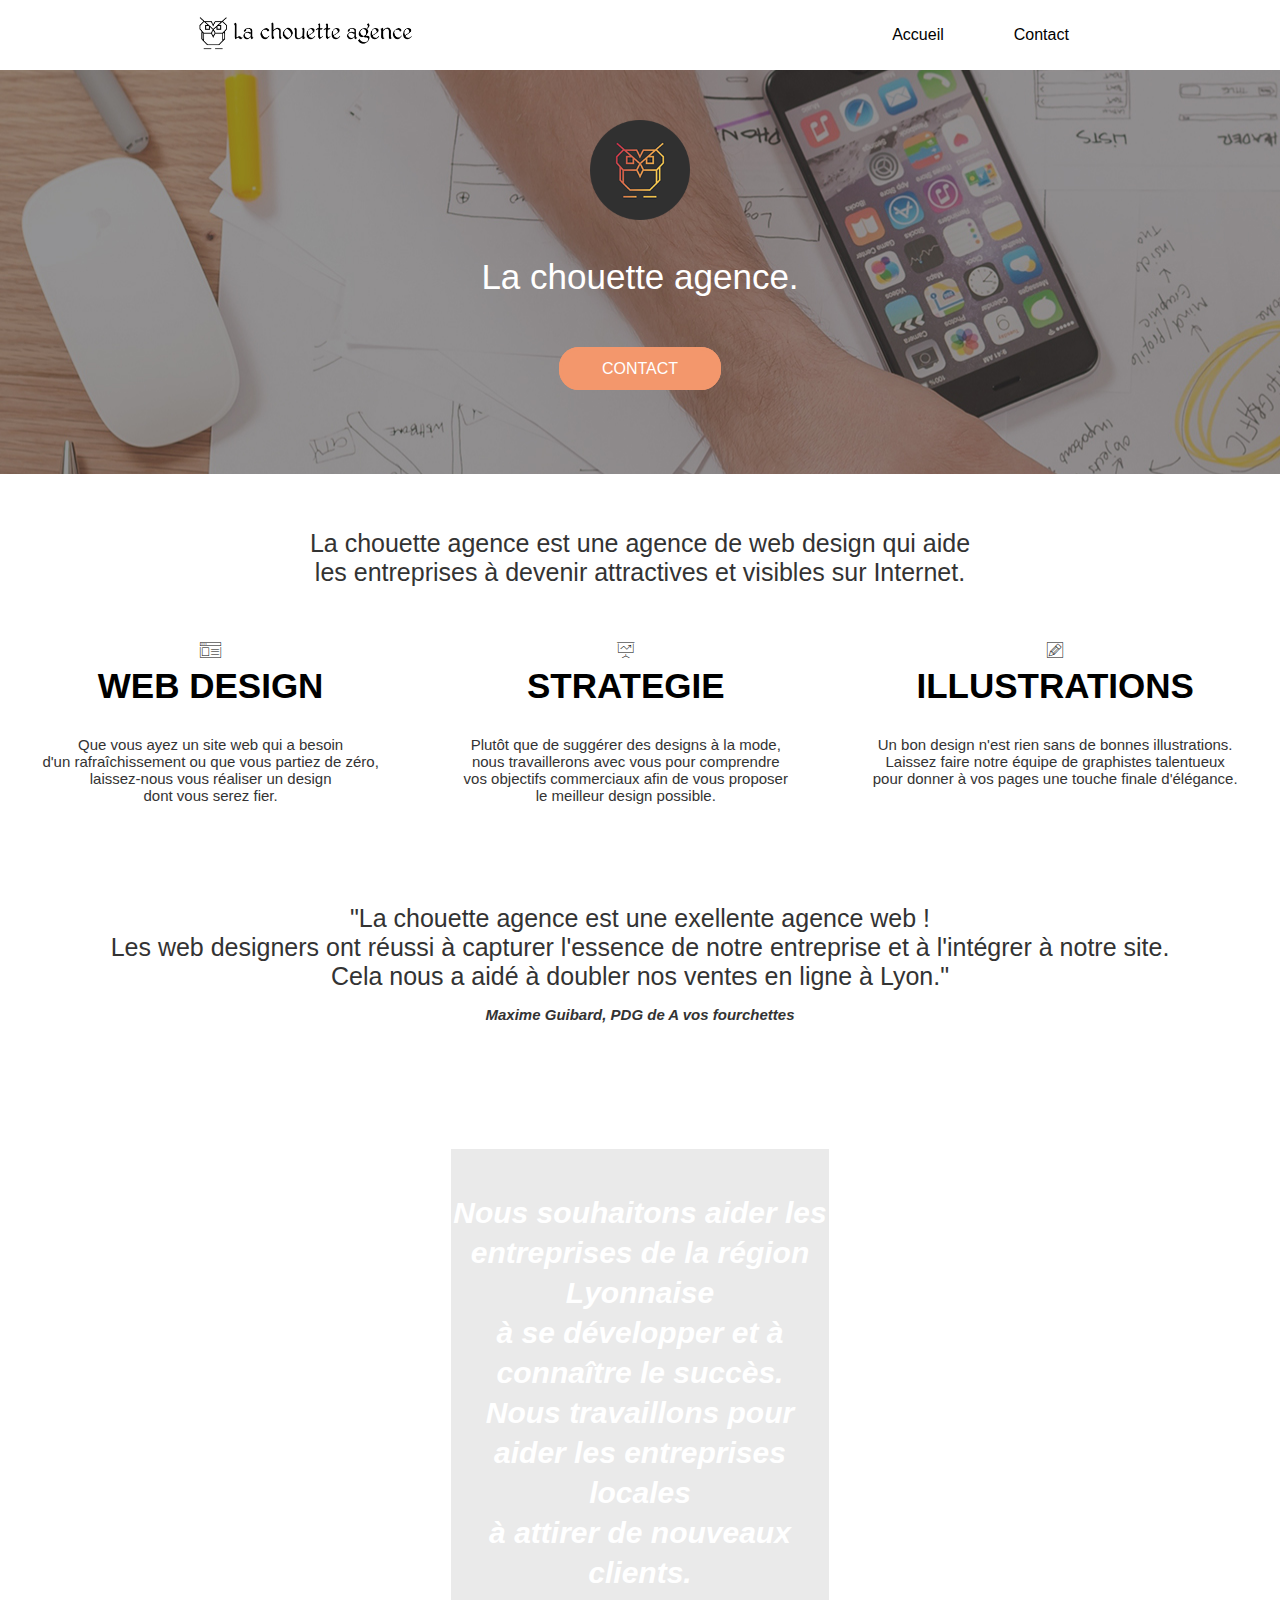
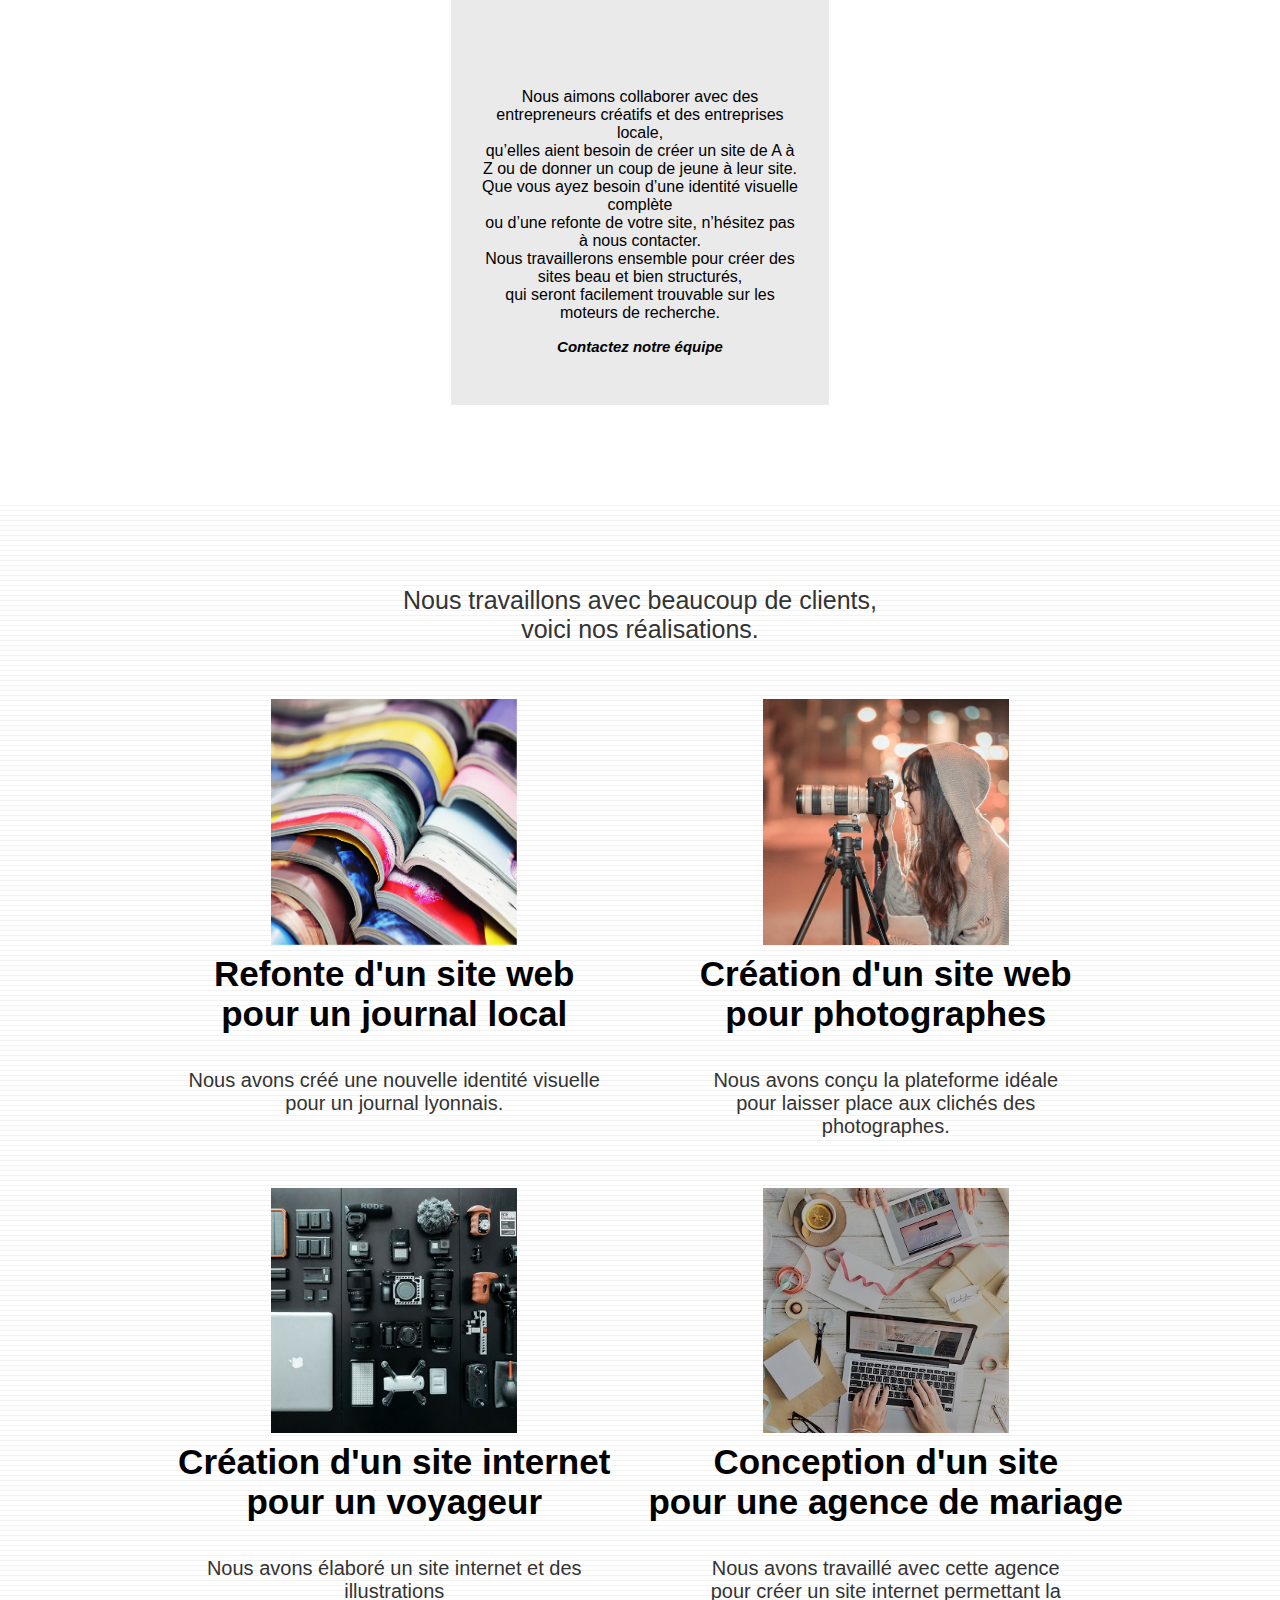
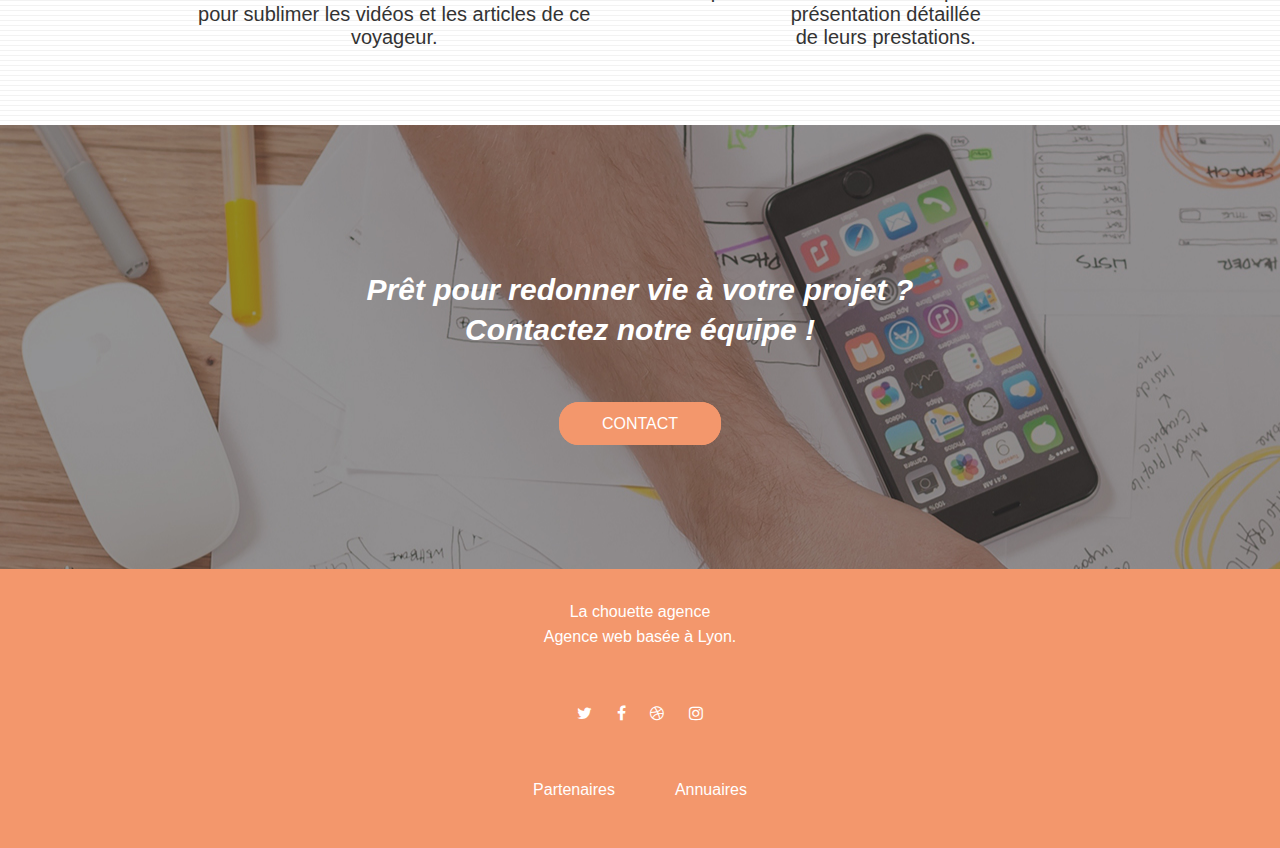
==== commit 4a3fb735: "html + sass" ====
--- a/New website/index.html
+++ b/New website/index.html
@@ -2,11 +2,11 @@
 <html lang="fr">
 <head>
     <meta charset="utf-8">
-    <meta name="keywords" content="seo, google, site web, site internet, agence design paris, agence design, agence design,agence design,agence design,agence design,agence design,agence design,agence design,agence design">
+	<meta name="keywords" content="seo, google, site web, site internet, agence design paris, 
+	agence design, agence design,agence design,agence design,agence design,agence design,agence design,agence design,agence design">
     <meta name="description" content="">
     <meta name="viewport" content="width=device-width, initial-scale=1.0, viewport-fit=cover">
     <link rel="shortcut icon" type="image/png" href="img/favicon.jpg">
-	<link rel="stylesheet" type="text/css" href="./css/bootstrap.css">
 	<link rel="stylesheet" type="text/css" href="style.css">
 	<link rel="stylesheet" type="text/css" href="./css/font-awesome.css">
 	<link rel="stylesheet" type="text/css" href="./css/et-line.css">
@@ -23,10 +23,10 @@
 			</div>
 
 			<div class="navbar">
-				<ul class="site-navigation">
+				
 					<li><a href="index.html">Accueil</a></li>
-					<li><a href="page2.html">page2</a></li>
-				</ul>
+					<li><a href="page2.html">Contact</a></li>
+			
 			</div>
 
 	</div>
@@ -38,7 +38,7 @@
 			<div class="logo">
 				<img src="img/logo.png" width="100" alt="La chouette agence, agence web paris, création logo paris" />
 				<h1>La chouette agence.</h1>
-				<p><a href="page2.html" class="btn btn-atomic-tangerine btn-clean btn-rd btn-lg cta-hero">Contact</a></p>
+				<p><a href="page2.html" class="btn">CONTACT</a></p>
 			</div>
 
 	</div>
@@ -47,34 +47,36 @@
 <!-- bloc-2-services -->
 	<div class="bloc2">
 
-				<img src="img/title.png" alt="agence web, agence web paris, web design paris, stratégie web"/>
+				<p>La chouette agence est une agence de web design qui aide <br> 
+				   les entreprises à devenir attractives et visibles sur Internet.</p>
 
 		<div class="fond">
 
-			<div class="web">
-				<span class="et-icon-browser sm-shadow icon-dark-slate-blue icons icon-lg"></span>
-				<h3>Web design</h3>
-				<p>Que vous ayez un site web qui a besoin d'un rafraîchissement ou que vous partiez de zéro, laissez-nous vous réaliser un design 
+			<div class="org">
+				<span class="et-icon-browser"></span>
+				<h3>WEB DESIGN</h3>
+				<p>Que vous ayez un site web qui a besoin <br>d'un rafraîchissement ou que vous partiez de zéro,<br> laissez-nous vous réaliser un design <br>
 				   dont vous serez fier.</p>
 			</div>
 
-			<div class="strat">
-					<span class="et-icon-presentation sm-shadow icon-dark-slate-blue icons icon-lg"></span>
-				<h3>Stratégie</h3>
-				<p>Plutôt que de suggérer des designs à la mode, nous travaillerons avec vous pour comprendre vos objectifs commerciaux afin de vous 
-					proposer le meilleur design possible.</p>
+			<div class="org">
+					<span class="et-icon-presentation"></span>
+				<h3>STRATEGIE</h3>
+				<p>Plutôt que de suggérer des designs à la mode, <br>nous travaillerons avec vous pour comprendre<br> vos objectifs commerciaux afin de vous 
+					proposer <br>le meilleur design possible.</p>
 			</div>
 
-			<div class="illu">
-				<span class="et-icon-edit sm-shadow icon-dark-slate-blue icons icon-lg"></span>
-				<h3>Illustrations</h3>
-				<p>Un bon design n'est rien sans de bonnes illustrations. Laissez faire notre équipe de graphistes talentueux pour donner à vos pages 
+			<div class="org">
+				<span class="et-icon-edit"></span>
+				<h3>ILLUSTRATIONS</h3>
+				<p>Un bon design n'est rien sans de bonnes illustrations. <br>Laissez faire notre équipe de graphistes talentueux <br>pour donner à vos pages 
 				   une touche finale d'élégance.</p>
 			</div>
-
-				<img src="img/citation.png" alt="agence web, agence web paris, web design paris, stratégie web" />
-
 		</div>
+				<p>"La chouette agence est une exellente agence web ! <br>
+					Les web designers ont réussi à capturer l'essence de notre entreprise et à l'intégrer à notre site. <br>
+					Cela nous a aidé à doubler nos ventes en ligne à Lyon." </p>
+					<h5>Maxime Guibard, PDG de A vos fourchettes</h5>
 	</div>
 <!-- bloc-2-services END -->
 
@@ -82,13 +84,13 @@
 	<div class="bloc3">
 
 			<div class="marketing">
-				<h2>Nous souhaitons aider les entreprises de la région Lyonnaise à se développer et à connaître le succès. 
-					Nous travaillons pour aider les entreprises locales à attirer de nouveaux clients.</h2>
-				<p>Nous aimons collaborer avec des entrepreneurs créatifs et des entreprises locale, qu’elles aient besoin de créer un site de A à Z 
-					ou de donner un coup de jeune à leur site. Que vous ayez besoin d’une identité visuelle complète ou d’une refonte de votre site, 
-					n’hésitez pas à nous contacter. Nous travaillerons ensemble pour créer des sites beau et bien structurés, qui seront facilement 
+				<h2>Nous souhaitons aider les entreprises de la région Lyonnaise<br> à se développer et à connaître le succès. <br>
+					Nous travaillons pour aider les entreprises locales<br> à attirer de nouveaux clients.</h2>
+				<p>Nous aimons collaborer avec des entrepreneurs créatifs et des entreprises locale,<br> qu’elles aient besoin de créer un site de A à Z 
+					ou de donner un coup de jeune à leur site.<br> Que vous ayez besoin d’une identité visuelle complète <br>ou d’une refonte de votre site, 
+					n’hésitez pas à nous contacter. <br>Nous travaillerons ensemble pour créer des sites beau et bien structurés,<br> qui seront facilement 
 					trouvable sur les moteurs de recherche.</p> 
-				<p><a href="page2.html">Contactez notre équipe</a></p>
+				<h6><a href="page2.html">Contactez notre équipe</a></h6>
 			</div>
 
 	</div>
@@ -98,21 +100,23 @@
 	<div class="bloc4">
 
 		<div class="temoignage">
-				<p> Nous travaillons avec beaucoup de clients, voici nos réalisations</p>
+				<p> Nous travaillons avec beaucoup de clients,<br> voici nos réalisations.</p>
 		</div>
 
 		<div class="portfolio-row">
 
 			<div class="port">
-				<a href="#" data-lightbox="img/1.jpg" data-gallery-id="gallery-1" data-caption="Refonte d'un site web pour un journal local" data-frame="snapshot-lb"></a><img src="img/1.jpg" alt="paris web design logo agence web meilleure agence et refonte site web journal"/>
-				<h3>Refonte d'un site web pour un journal local</h3>
-				<p>Nous avons créé une nouvelle identité visuelle pour un journal lyonnais.</p>
+				<a href="#" data-lightbox="img/1.bmp" data-gallery-id="gallery-1" data-caption="Refonte d'un site web pour un journal local" data-frame="snapshot-lb">
+				<img src="img/1.bmp" alt="paris web design logo agence web meilleure agence et refonte site web journal"/></a>
+				<h3>Refonte d'un site web<br> pour un journal local</h3>
+				<p>Nous avons créé une nouvelle identité visuelle<br> pour un journal lyonnais.</p>
 			</div>
 
 			<div class="port">
-				<a href="#" data-lightbox="img/2.jpg" data-gallery-id="gallery-1" data-caption="Création d'un site web pour photographes" data-frame="snapshot-lb"><img src="img/2.jpg" class="img-responsive portfolio-thumb" alt="paris web design logo agence web meilleure agence, Création d'un site web pour photographes" /></a>
-				<h3>Création d'un site web pour photographes</h3>
-				<p>Nous avons conçu la plateforme idéale pour laisser place aux clichés des photographes.</p>
+				<a href="#" data-lightbox="img/2.bmp" data-gallery-id="gallery-1" data-caption="Création d'un site web pour photographes" data-frame="snapshot-lb">
+				<img src="img/2.bmp" alt="paris web design logo agence web meilleure agence, Création d'un site web pour photographes" /></a>
+				<h3>Création d'un site web<br> pour photographes</h3>
+				<p>Nous avons conçu la plateforme idéale <br>pour laisser place aux clichés des photographes.</p>
 			</div>
 
 		</div>
@@ -120,15 +124,17 @@
 		<div class="portfolio-row">
 
 			<div class="port">
-				<a href="#" data-lightbox="img/3.bmp" data-gallery-id="gallery-1" data-caption="Création d'un site internet pour un voyageur" data-frame="snapshot-lb"><img src="img/3.bmp" class="img-responsive portfolio-thumb" alt="paris web design logo agence web meilleure agence, Création d'un site web pour voyageur"/></a>
-				<h3>Création d'un site internet pour un voyageur</h3>
-				<p>Nous avons élaboré un site internet et des illustrations pour sublimer les vidéos et les articles de ce voyageur.</p>
+				<a href="#" data-lightbox="img/3.bmp" data-gallery-id="gallery-1" data-caption="Création d'un site internet pour un voyageur" data-frame="snapshot-lb">
+				<img src="img/3.bmp" alt="paris web design logo agence web meilleure agence, Création d'un site web pour voyageur"/></a>
+				<h3>Création d'un site internet<br> pour un voyageur</h3>
+				<p>Nous avons élaboré un site internet et des illustrations <br>pour sublimer les vidéos et les articles de ce voyageur.</p>
 			</div>
 
-			<div class="port   col-sm-6">
-				<a href="#" data-lightbox="img/4.bmp" data-gallery-id="gallery-1" data-caption="Conception d'un site pour une agence de mariage" data-frame="snapshot-lb"><img src="img/4.bmp" class="img-responsive portfolio-thumb" alt="paris web design logo agence web meilleure agence, Création d'un site web pour agence de mariage" /></a>
-				<h3>Conception d'un site pour une agence de mariage</h3>
-				<p>	Nous avons travaillé avec cette agence pour créer un site internet permettant la présentation détaillée de leurs prestations.</p>
+			<div class="port">
+				<a href="#" data-lightbox="img/4.bmp" data-gallery-id="gallery-1" data-caption="Conception d'un site pour une agence de mariage" data-frame="snapshot-lb">
+				<img src="img/4.bmp" alt="paris web design logo agence web meilleure agence, Création d'un site web pour agence de mariage" /></a>
+				<h3>Conception d'un site <br>pour une agence de mariage</h3>
+				<p>	Nous avons travaillé avec cette agence <br>pour créer un site internet permettant la présentation détaillée<br> de leurs prestations.</p>
 			</div>
 
 		</div>
@@ -142,26 +148,24 @@
 			<h2>Prêt pour redonner vie à votre projet ?<br>Contactez notre équipe !</h2>
 
 			<div class="contact">
-				<a href="page2.html" class="btn btn-atomic-tangerine btn-clean btn-rd btn-lg cta-hero">Contact</a>
+				<a href="page2.html" class="btn">CONTACT</a>
 			</div>
 	</div>
 <!-- bloc-5-cta END -->
 
-	<footer>
-				<div class="liens">				
-						<p>La chouette agence - Agence web basée à Lyon.</p>
-				</div>
+	<footer>				
+						<p>La chouette agence <br> Agence web basée à Lyon.</p>
 
 				<div class="icones">
-						<a class="social" href="index.html"><span class="fa fa-twitter icon-md"></span></a>
-						<a class="social" href="index.html"><span class="fa fa-facebook icon-md"></span></a>						
-						<a class="social" href="index.html"><span class="fa fa-dribbble icon-md"></span></a>						
-						<a class="social" href="index.html"><span class="fa fa-instagram icon-md"></span></a>
+						<span><a href="#" class="fa fa-twitter icon-md"></a></span>
+						<span><a href="#" class="fa fa-facebook icon-md"></a></span>						
+						<span><a href="#" class="fa fa-dribbble icon-md"></a></span>						
+						<span><a href="#" class="fa fa-instagram icon-md"></a></span>
 				</div>
 	
 				<div class="liens">
-						<p>Partenaires</p>			
-						<p>Annuaires</p>
+						<p><a href="#"> Partenaires </a></p>			
+						<p><a href="#"> Annuaires </a></p>
 				</div>
 	</footer>
 
--- a/New website/style.css
+++ b/New website/style.css
@@ -4,936 +4,169 @@
   background: #FFF;
   overflow-x: hidden;
   -webkit-font-smoothing: antialiased;
-  -moz-osx-font-smoothing: grayscale; }
+  -moz-osx-font-smoothing: grayscale;
+  font-family: "helvetica"; }
 
-a {
-  transition: all .3s ease-in-out;
-  outline: none;
-  font-family: "helvetica";
+.bloc0 {
+  display: flex;
+  justify-content: space-around; }
+
+.header {
+  margin: 1%; }
+
+.navbar {
+  display: flex;
+  margin: 2%; }
+  .navbar a {
+    color: black;
+    text-decoration: none; }
+    .navbar a:hover {
+      color: #F3976C; }
+  .navbar li {
+    list-style-type: none;
+    margin-left: 70px; }
+
+.bloc1 {
+  background: url("img/la-chouette-agence-banniere.jpg");
+  background-attachment: fixed; }
+
+.logo {
+  text-align: center;
+  padding: 50px; }
+
+h1 {
   font-weight: 400;
-  color: #575757; }
-  a:hover {
-    text-decoration: none;
+  font-size: 35px;
+  color: white;
+  padding: 10px; }
+
+p {
+  text-align: center;
+  padding: 30px; }
+
+.btn {
+  border: 3px solid #F3976C;
+  background: #F3976C;
+  border-radius: 20px;
+  padding: 10px 40px 10px 40px;
+  color: white;
+  text-decoration: none;
+  transition: all .3s ease-in-out; }
+  .btn:hover {
+    color: red;
     cursor: pointer; }
 
-button {
-  transition: all .3s ease-in-out;
-  outline: none; }
+.bloc2 p {
+  font-size: 25px;
+  color: #333333; }
 
-.bloc {
-  width: 100%;
-  clear: both;
-  background: 50% no-repeat;
-  padding: 0 50px;
-  -webkit-background-size: cover;
-  -moz-background-size: cover;
-  -o-background-size: cover;
-  background-size: cover;
-  position: relative; }
-  .bloc .container {
-    padding-left: 0;
-    padding-right: 0; }
+.fond {
+  display: flex;
+  justify-content: space-around; }
 
-.bloc-lg {
-  padding: 100px 50px; }
+.org {
+  text-align: center; }
+  .org p {
+    font-size: 15px; }
 
-.bloc-md {
-  padding: 50px; }
+.et-icon {
+  height: 50px; }
 
-.bloc-sm {
-  padding: 20px 50px; }
+h5 {
+  text-align: center;
+  font-size: 15px;
+  font-style: italic;
+  color: #333333;
+  margin-top: -40px; }
 
-.bloc-bg-texture::before {
-  content: "";
-  background-size: 2px 2px;
-  position: absolute;
-  top: 0;
-  bottom: 0;
-  left: 0;
-  right: 0; }
+.bloc3 {
+  background: url("img/image-de-presentation.bmp");
+  background-attachment: fixed;
+  padding: 2%;
+  text-align: center;
+  padding: 10px; }
 
-.texture-paper::before {
-  background: url("img/texture-paper.png");
-  background-size: 280px; }
+.marketing {
+  background: #eaeaea;
+  padding-top: 20px;
+  width: 30%;
+  margin-left: 35%;
+  margin-top: 90px;
+  margin-bottom: 90px; }
+  .marketing a {
+    color: black;
+    text-decoration: none; }
+    .marketing a:hover {
+      color: #F3976C; }
 
-.b-parallax {
-  background-attachment: fixed; }
+h6 {
+  text-align: center;
+  font-size: 15px;
+  font-style: italic;
+  color: #333333;
+  margin: -40px 0 0 0px;
+  padding: 10px 0 50px 0; }
 
-.d-bloc {
-  color: rgba(255, 255, 255, 0.7); }
-  .d-bloc button:hover {
-    color: rgba(255, 255, 255, 0.9); }
-  .d-bloc .icon {
-    border-color: rgba(255, 255, 255, 0.9); }
-  .d-bloc .divider-h span {
-    border-color: rgba(255, 255, 255, 0.2); }
-  .d-bloc .a-btn {
-    color: rgba(255, 255, 255, 0.6); }
-    .d-bloc .a-btn:hover {
-      color: white; }
+.bloc4 {
+  padding: 2%;
+  background: url("img/lines-h2-bg.png"); }
+  .bloc4 p {
+    color: #333333;
+    font-size: 25px; }
 
-.navbar a {
-  color: rgba(255, 255, 255, 0.6); }
-  .navbar a:hover {
+.portfolio-row {
+  display: flex;
+  justify-content: center; }
+
+.port {
+  width: 40%;
+  justify-content: center;
+  text-align: center; }
+  .port img {
+    width: 50%; }
+  .port p {
+    font-size: 20px; }
+
+h3 {
+  text-align: center;
+  line-height: 40px;
+  font-size: 35px;
+  margin: 5px 0 -15px 0; }
+
+.bloc5 {
+  background: url("img/la-chouette-agence-banniere.jpg");
+  text-align: center;
+  padding: 120px 0px 140px 0px; }
+
+footer {
+  background: #F3976C;
+  margin-top: -20px; }
+  footer p {
+    color: white;
+    line-height: 25px; }
+
+h2 {
+  font-size: 30px;
+  color: white;
+  font-style: italic;
+  line-height: 40px;
+  padding-bottom: 40px; }
+
+.liens {
+  display: flex;
+  justify-content: center;
+  color: white; }
+  .liens a {
+    text-decoration: none;
     color: white; }
 
-a .icon {
-  color: rgba(255, 255, 255, 0.6); }
-a:hover .icon {
+.icones {
+  text-align: center;
   color: white; }
-
-h1 {
-  color: rgba(255, 255, 255, 0.6); }
-  h1:hover {
+  .icones .fa {
+    margin: 10px;
     color: white; }
-
-h2 {
-  color: rgba(255, 255, 255, 0.6); }
-  h2:hover {
-    color: white; }
-
-h3 {
-  color: rgba(255, 255, 255, 0.6); }
-  h3:hover {
-    color: white; }
-
-h4 {
-  color: rgba(255, 255, 255, 0.6); }
-  h4:hover {
-    color: white; }
-
-p {
-  color: rgba(255, 255, 255, 0.6); }
-  p:hover {
-    color: white; }
-
-.navbar-toggle .icon-bar {
-  background: white; }
-
-.btn-wire {
-  color: white;
-  border-color: white; }
-
-.panel {
-  color: rgba(0, 0, 0, 0.5); }
-  .panel button:hover {
-    color: rgba(0, 0, 0, 0.7); }
-  .panel icon {
-    border-color: rgba(0, 0, 0, 0.7); }
-
-.divider-h span {
-  border-color: rgba(0, 0, 0, 0.1); }
-
-.a-btn {
-  color: rgba(0, 0, 0, 0.6); }
-  .a-btn:hover {
-    color: black; }
-
-.btn-wire {
-  color: rgba(0, 0, 0, 0.7);
-  border-color: rgba(0, 0, 0, 0.3); }
-
-.l-bloc {
-  color: rgba(0, 0, 0, 0.5); }
-  .l-bloc button:hover {
-    color: rgba(0, 0, 0, 0.7); }
-
-.icon-round {
-  border-color: rgba(0, 0, 0, 0.7); }
-
-.icon-square {
-  border-color: rgba(0, 0, 0, 0.7); }
-
-.icon-rounded {
-  border-color: rgba(0, 0, 0, 0.7); }
-
-.icon-semi-rounded-a {
-  border-color: rgba(0, 0, 0, 0.7); }
-
-.icon-semi-rounded-b {
-  border-color: rgba(0, 0, 0, 0.7); }
-
-.divider-h span {
-  border-color: rgba(0, 0, 0, 0.1); }
-
-.a-btn {
-  color: rgba(0, 0, 0, 0.6); }
-  .a-btn:hover {
-    color: black; }
-
-.navbar a {
-  color: rgba(0, 0, 0, 0.6); }
-  .navbar a:hover {
-    color: black; }
-
-.navbar-brand {
-  color: rgba(0, 0, 0, 0.6); }
-  .navbar-brand:hover {
-    color: black; }
-
-a .icon-sm {
-  color: rgba(0, 0, 0, 0.6); }
-a .icon-md {
-  color: rgba(0, 0, 0, 0.6); }
-a .icon-lg {
-  color: rgba(0, 0, 0, 0.6); }
-a .icon-xl {
-  color: rgba(0, 0, 0, 0.6); }
-a:hover .icon-sm {
-  color: black; }
-a:hover .icon-md {
-  color: black; }
-a:hover .icon-lg {
-  color: black; }
-a:hover .icon-xl {
-  color: black; }
-
-h1 a {
-  color: rgba(0, 0, 0, 0.6); }
-  h1 a:hover {
-    color: black; }
-
-h2 a {
-  color: rgba(0, 0, 0, 0.6); }
-  h2 a:hover {
-    color: black; }
-
-h3 a {
-  color: rgba(0, 0, 0, 0.6); }
-  h3 a:hover {
-    color: black; }
-
-h4 a {
-  color: rgba(0, 0, 0, 0.6); }
-  h4 a:hover {
-    color: black; }
-
-h5 a {
-  color: rgba(0, 0, 0, 0.6); }
-  h5 a:hover {
-    color: black; }
-
-h6 a {
-  color: rgba(0, 0, 0, 0.6); }
-  h6 a:hover {
-    color: black; }
-
-p a {
-  color: rgba(0, 0, 0, 0.6); }
-  p a:hover {
-    color: black; }
-
-.navbar-toggle .icon-bar {
-  color: rgba(0, 0, 0, 0.6); }
-
-.btn-wire {
-  color: rgba(0, 0, 0, 0.7);
-  border-color: rgba(0, 0, 0, 0.3); }
-
-.voffset {
-  margin-top: 30px; }
-
-.voffset-lg {
-  margin-top: 80px; }
-
-.row-no-gutters {
-  margin-right: 0;
-  margin-left: 0; }
-
-.row.row-no-gutters > [class^="col-"] {
-  padding-right: 0;
-  padding-left: 0; }
-
-#bloc-1-hero h1 {
-  font-size: 32px; }
-
-.navbar {
-  margin-bottom: 0;
-  z-index: 1; }
-  .navbar .nav {
-    padding-top: 2px;
-    margin-right: -16px;
-    float: right;
-    z-index: 1; }
-
-.navbar-brand {
-  height: auto;
-  padding: 3px 15px;
-  font-size: 25px;
-  font-weight: normal;
-  font-weight: 600;
-  line-height: 44px; }
-  .navbar-brand img {
-    max-height: 200px;
-    margin: 0 5px 0 0;
-    display: inline; }
-  .navbar-brand img[src$=svg] {
-    min-width: 100px; }
-
-.nav-center .navbar-brand img {
-  margin: 0; }
-
-.nav > li {
-  float: left;
-  margin-top: 4px;
-  font-size: 16px; }
-  .nav > li a:hover {
-    background: transparent; }
-  .nav > li a:focus {
-    background: transparent; }
-  .nav > li > .dropdown a {
-    background: none !important;
-    display: block;
-    padding: 14px 15px; }
-
-.navbar-nav .open .dropdown-menu > li > a {
-  text-align: inherit; }
-
-.navbar-toggle {
-  margin: 10px 10px 0 0;
-  border: 0px; }
-  .navbar-toggle:hover {
-    background: transparent !important; }
-  .navbar-toggle .icon-bar {
-    background-color: rgba(0, 0, 0, 0.5);
-    width: 26px; }
-
-.nav-invert .navbar .nav {
-  float: left; }
-.nav-invert .navbar-header {
-  float: right;
-  position: relative;
-  z-index: 2; }
-.nav-invert .navbar-brand {
-  float: right;
-  position: relative;
-  z-index: 2; }
-
-nav .caret {
-  margin: 0 5px; }
-
-.dropdown-menu .dropdown-menu {
-  top: -8px;
-  left: 100%; }
-.dropdown-menu .dropmenu-flow-right {
-  top: 100%;
-  left: 0;
-  margin-left: -1px;
-  border-top-left-radius: 0;
-  border-top-right-radius: 0; }
-.dropdown-menu .dropdown span {
-  border: 4px solid black;
-  border-top-color: transparent;
-  border-right-color: transparent;
-  border-bottom-color: transparent;
-  margin: 6px -5px 0 0 !important;
-  float: right; }
-
-.mg-md {
-  margin-top: 10px;
-  margin-bottom: 20px; }
-
-.mg-lg {
-  margin-top: 10px;
-  margin-bottom: 40px; }
-
-.btn {
-  margin: 0 5px 5px 0;
-  font-family: "helvetica";
-  font-weight: 400;
-  color: #575757 !important; }
-
-.btn.pull-right {
-  margin: 0 0 5px 5px; }
-
-.btn-d {
-  color: #FFF;
-  background: rgba(0, 0, 0, 0.3); }
-  .btn-d:hover {
-    color: #FFF;
-    background: rgba(0, 0, 0, 0.3); }
-  .btn-d:focus {
-    color: #FFF;
-    background: rgba(0, 0, 0, 0.3); }
-
-.btn-rd {
-  border-radius: 40px; }
-
-.btn-clean {
-  border: 1px solid rgba(0, 0, 0, 0.08);
-  border-bottom-color: rgba(0, 0, 0, 0.1);
-  text-shadow: 0 1px 0 rgba(0, 0, 1, 0.1);
-  box-shadow: 0 1px 3px rgba(0, 0, 1, 0.25), inset 0 1px 0 0 rgba(255, 255, 255, 0.15); }
-
-.icon-md {
-  font-size: 30px !important; }
-
-.icon-lg {
-  font-size: 60px !important; }
-
-.sm-shadow {
-  text-shadow: 0 1px 2px rgba(0, 0, 0, 0.3); }
-
-.panel-sq {
-  border-radius: 0; }
-  .panel-sq .panel-heading {
-    border-radius: 0; }
-  .panel-sq .panel-footer {
-    border-radius: 0; }
-
-.panel-rd {
-  border-radius: 30px; }
-  .panel-rd .panel-heading {
-    border-radius: 29px 29px 0 0; }
-  .panel-rd .panel-footer {
-    border-radius: 0 0 29px 29px; }
-
-.form-control {
-  border-color: rgba(0, 0, 0, 0.1);
-  box-shadow: none; }
-
-.scrollToTop {
-  width: 40px;
-  height: 40px;
-  position: fixed;
-  bottom: 20px;
-  right: 20px;
-  opacity: 0;
-  z-index: 500;
-  transition: all .3s ease-in-out; }
-  .scrollToTop span {
-    margin-top: 6px; }
-
-.showScrollTop {
-  font-size: 14px;
-  opacity: 1; }
-
-a[data-lightbox] {
-  position: relative;
-  display: block;
-  text-align: center; }
-  a[data-lightbox]:hover::before {
-    content: "+";
-    font-family: "HelveticaNeue-Light", "Helvetica Neue Light", "Helvetica Neue", Helvetica, Arial;
-    font-size: 32px;
-    width: 50px;
-    height: 50px;
-    margin-left: -25px;
-    border-radius: 50%;
-    background: rgba(0, 0, 0, 0.6);
-    color: #FFF;
-    font-weight: 100;
-    z-index: 1;
-    position: absolute;
-    top: 50%;
-    transform: translateY(-50%);
-    -webkit-transform: translateY(-50%); }
-  a[data-lightbox]:hover img {
-    opacity: 0.6;
-    -webkit-animation-fill-mode: none;
-    animation-fill-mode: none; }
-
-#lightbox-modal {
-  display: flex;
-  align-items: center; }
-  #lightbox-modal .modal-dialog {
-    width: 90%;
-    max-width: 900px;
-    margin: 0 auto 0; }
-    #lightbox-modal .modal-dialog img {
-      max-height: 90vh;
-      margin: 0 auto; }
-
-.lightbox-caption {
-  padding: 20px;
-  color: #FFF;
-  background: rgba(0, 0, 0, 0.5);
-  position: absolute;
-  left: 15px;
-  right: 15px;
-  bottom: 5px; }
-
-.close-lightbox {
-  color: #FFF;
-  font-size: 30px;
-  position: absolute;
-  top: 20px;
-  right: 20px;
-  z-index: 20;
-  background: rgba(0, 0, 0, 0.5);
-  border: none;
-  line-height: 30px;
-  padding: 0 9px 5px;
-  opacity: 0.3; }
-  .close-lightbox:hover {
-    opacity: 1.0;
-    color: #FFF; }
-
-.next-lightbox {
-  font-size: 20px;
-  color: rgba(255, 255, 255, 0.9);
-  background: rgba(0, 0, 0, 0.5);
-  transition: all .2s ease-in-out;
-  position: absolute;
-  top: 45%;
-  z-index: 1;
-  opacity: 0.4;
-  padding: 6px 8px 1px 13px;
-  right: 25px; }
-  .next-lightbox:hover {
-    opacity: 1.0;
-    color: #FFF; }
-
-.prev-lightbox {
-  font-size: 20px;
-  color: rgba(255, 255, 255, 0.9);
-  background: rgba(0, 0, 0, 0.5);
-  transition: all .2s ease-in-out;
-  position: absolute;
-  top: 45%;
-  z-index: 1;
-  opacity: 0.4;
-  padding: 6px 13px 1px 10px;
-  left: 25px; }
-  .prev-lightbox:hover {
-    opacity: 1.0;
-    color: #FFF; }
-
-.snapshot-lb .modal-body {
-  padding-bottom: 45px; }
-.snapshot-lb .lightbox-caption {
-  padding: 0;
-  color: rgba(0, 0, 0, 0.5);
-  background: none; }
-
-h1 {
-  font-family: "helvetica";
-  font-weight: 400;
-  font-size: 20px;
-  color: #333333 !important; }
-
-h2 {
-  font-family: "helvetica";
-  font-weight: 400;
-  color: #575757 !important;
-  font-size: 22px;
-  line-height: 1.4em; }
-
-h3 {
-  font-family: "helvetica";
-  font-weight: 400;
-  font-size: 15px;
-  text-transform: uppercase;
-  font-weight: 700;
-  color: #333333 !important; }
-
-h4 {
-  font-family: "helvetica";
-  font-weight: 400;
-  color: #333333 !important; }
-
-p {
-  font-family: "helvetica";
-  font-weight: 400;
-  color: #575757 !important;
-  font-size: 11px; }
-
-label {
-  font-family: "helvetica";
-  font-weight: 400;
-  color: #575757 !important; }
-
-.container {
-  max-width: 1000px; }
-
-.hero-bloc-text {
-  font-size: 38px; }
-
-.hero-bloc-text-sub {
-  font-size: 36px; }
-
-.statement-bloc-text {
-  line-height: 26px;
-  font-style: italic;
-  font-size: 20px;
-  text-align: center;
-  font-weight: lighter;
-  max-width: 520px;
-  margin: auto; }
-
-.tight-width-whitespace {
-  max-width: 600px;
-  margin: auto; }
-
-.cta-hero {
-  margin-top: 22px;
-  color: #FFFFFF !important;
-  text-transform: uppercase;
-  padding: 12px 28px 12px 28px;
-  font-size: 16px;
-  font-weight: 700; }
-
-.social {
-  max-width: 400px;
-  margin: auto; }
-
-.med-width-whitespace {
-  max-width: 800px;
-  margin: auto;
-  box-shadow: 0px 0px 0px #000000; }
-
-.icons {
-  margin-bottom: 14px;
-  margin-top: 24px; }
-
-.white {
-  color: #FFFFFF !important; }
-
-.portfolio-thumb {
-  margin-bottom: 24px; }
-
-.portfolio-row {
-  margin-bottom: 44px;
-  margin-top: 50px; }
-
-.avatar {
-  box-shadow: 0px 4px 9px rgba(0, 0, 0, 0.3); }
-
-.black-background {
-  background: rgba(165, 147, 99, 0.7);
-  padding: 40px; }
-
-.bold-link {
-  font-weight: 900;
-  text-decoration: underline !important; }
-
-.bgc-white {
-  background: #FFFFFF; }
-
-.bgc-dark-slate-blue {
-  background: #364577; }
-
-.bgc-atomic-tangerine {
-  background: #F3976C; }
-
-.tc-white {
-  color: #F3976C !important; }
-
-.btn-atomic-tangerine {
-  background: #F3976C;
-  color: #FFFFFF !important; }
-  .btn-atomic-tangerine:hover {
-    background: #c27956 !important;
-    color: #FFFFFF !important; }
-
-.ltc-white {
-  color: #FFFFFF !important; }
-  .ltc-white:hover {
-    color: #cccccc !important; }
-
-.ltc-atomic-tangerine {
-  color: #F3976C !important; }
-  .ltc-atomic-tangerine:hover {
-    color: #c27956 !important; }
-
-.icon-dark-slate-blue {
-  color: #364577 !important;
-  border-color: #364577 !important; }
-
-.bg-dots-bg {
-  background-image: url("img/dots-bg.png"); }
-
-.bg-lines-h2-bg {
-  background-image: url("img/lines-h2-bg.png"); }
-
-.bg-banniere {
-  background-image: url("img/la-chouette-agence-banniere.jpg"); }
-
-.bg-presentation {
-  background-image: url("img/image-de-presentation.bmp"); }
-
-@media (min-width: 768px) {
-  .site-navigation {
-    position: absolute;
-    top: 50%;
-    right: 20px;
-    transform: translate(0, -50%);
-    -webkit-transform: translateY(-50%); }
-
-  .nav > li .dropdown-menu a {
-    color: #484848; }
-    .nav > li .dropdown-menu a:hover {
-      color: #484848; }
-
-  .nav-invert .site-navigation {
-    left: 0;
-    right: 0; }
-
-  .nav-center {
-    text-align: center; }
-    .nav-center .navbar-header {
-      width: 100%;
-      float: none;
-      display: inline-block; }
-    .nav-center .navbar-brand {
-      float: none;
-      display: inline-block; }
-    .nav-center .nav > li {
-      float: none;
-      display: inline-block; }
-    .nav-center .site-navigation {
-      position: relative;
-      width: 100%;
-      right: 0;
-      margin-right: 0px;
-      margin-top: 20px; }
-
-  .nav-center.mini-nav .navbar-toggle {
-    float: none;
-    margin: 10px auto 0; } }
-@media (max-width: 1024px) {
-  .bloc {
-    padding-left: 20px;
-    padding-right: 20px; }
-
-  .bloc.full-width-bloc {
-    padding-left: 0;
-    padding-right: 0; }
-
-  .bloc-tile-2.full-width-bloc .container {
-    padding-left: 0;
-    padding-right: 0; }
-
-  .bloc-tile-3.full-width-bloc .container {
-    padding-left: 0;
-    padding-right: 0; }
-
-  .bloc-tile-4.full-width-bloc .container {
-    padding-left: 0;
-    padding-right: 0; } }
-@media (max-width: 992px) and (min-width: 768px) {
-  .navbar .nav {
-    max-width: 80%; }
-
-  .nav-center.navbar .nav {
-    max-width: 100%; } }
-@media only screen and (min-device-width: 768px) and (max-device-width: 1024px) and (orientation: landscape) {
-  .b-parallax {
-    background-attachment: scroll; } }
-@media only screen and (min-device-width: 1024px) and (max-device-width: 1366px) and (-webkit-min-device-pixel-ratio: 1.5) {
-  .b-parallax {
-    background-attachment: scroll; } }
-@media (max-width: 991px) {
-  .container {
-    width: 100%; }
-
-  .b-parallax {
-    background-attachment: scroll; }
-
-  .page-container {
-    overflow-x: hidden;
-    position: relative; }
-
-  #hero-bloc {
-    overflow-x: hidden;
-    position: relative; }
-
-  .bloc {
-    padding-left: constant(safe-area-inset-left);
-    padding-right: constant(safe-area-inset-right); }
-
-  .bloc-group {
-    display: block;
-    width: 100%; }
-    .bloc-group .bloc {
-      display: block;
-      width: 100%; }
-
-  .bloc-fill-screen .fill-bloc-top-edge {
-    padding: 0 20px;
-    padding-left: constant(safe-area-inset-left);
-    padding-right: constant(safe-area-inset-right); }
-  .bloc-fill-screen .fill-bloc-bottom-edge {
-    padding: 0 20px;
-    padding-left: constant(safe-area-inset-left);
-    padding-right: constant(safe-area-inset-right); } }
-@media (max-width: 767px) {
-  .page-container {
-    overflow-x: hidden;
-    position: relative; }
-
-  h1 {
-    padding-left: 10px !important;
-    padding-right: 10px !important; }
-
-  h2 {
-    padding-left: 10px !important;
-    padding-right: 10px !important; }
-
-  h3 {
-    padding-left: 10px !important;
-    padding-right: 10px !important; }
-
-  h4 {
-    padding-left: 10px !important;
-    padding-right: 10px !important; }
-
-  h5 {
-    padding-left: 10px !important;
-    padding-right: 10px !important; }
-
-  h6 {
-    padding-left: 10px !important;
-    padding-right: 10px !important; }
-
-  p {
-    padding-left: 10px !important;
-    padding-right: 10px !important; }
-
-  #disqus_thread {
-    padding-left: 10px !important;
-    padding-right: 10px !important; }
-
-  .b-parallax {
-    background-attachment: scroll; }
-
-  .navbar .nav {
-    padding-top: 0;
-    border-top: 1px solid rgba(0, 0, 0, 0.2);
-    float: none !important; }
-
-  .navbar.row {
-    margin-left: 0;
-    margin-right: 0; }
-
-  .site-navigation {
-    position: inherit;
-    transform: none;
-    -webkit-transform: none;
-    -ms-transform: none; }
-
-  .nav > li {
-    margin-top: 0;
-    border-bottom: 1px solid rgba(0, 0, 0, 0.1);
-    background: rgba(0, 0, 0, 0.05);
-    text-align: left;
-    padding-left: 15px;
-    width: 100%; }
-    .nav > li:hover {
-      background: rgba(0, 0, 0, 0.08); }
-
-  .dropdown .dropdown a .caret {
-    float: none;
-    margin: 5px 0 0 10px !important;
-    border: 4px solid black;
-    border-bottom-color: transparent;
-    border-right-color: transparent;
-    border-left-color: transparent; }
-
-  #hero-bloc .navbar .nav {
-    background: rgba(0, 0, 0, 0.8); }
-    #hero-bloc .navbar .nav a {
-      color: rgba(255, 255, 255, 0.6); }
-
-  .hero {
-    padding: 50px 0; }
-
-  .hero-nav {
-    left: -1px;
-    right: -1px; }
-
-  .navbar-collapse {
-    padding: 0;
-    overflow-x: hidden;
-    -webkit-box-shadow: none;
-    box-shadow: none; }
-
-  .navbar-brand img {
-    max-height: 40px;
-    width: auto; }
-
-  .nav-invert .navbar-header {
-    float: none;
-    width: 100%; }
-  .nav-invert .navbar-toggle {
-    float: left;
-    margin-left: 10px; }
-
-  .bloc {
-    padding-left: 0;
-    padding-right: 0; }
-
-  .bloc-xxl {
-    padding: 40px 0; }
-
-  .bloc-xl {
-    padding: 40px 0; }
-
-  .bloc-lg {
-    padding: 40px 0; }
-
-  .bloc-sm {
-    padding-left: 0;
-    padding-right: 0; }
-
-  .bloc-md {
-    padding-left: 0;
-    padding-right: 0; }
-
-  .bloc-tile-2 .container {
-    padding-left: 0;
-    padding-right: 0; }
-
-  .bloc-tile-3 .container {
-    padding-left: 0;
-    padding-right: 0; }
-
-  .bloc-tile-4 .container {
-    padding-left: 0;
-    padding-right: 0; }
-
-  .bloc-fill-screen .fill-bloc-top-edge {
-    padding-left: 0;
-    padding-right: 0; }
-  .bloc-fill-screen .fill-bloc-bottom-edge {
-    padding-left: 0;
-    padding-right: 0; }
-
-  .a-block {
-    padding: 0 10px; }
-
-  .btn-dwn {
-    display: none; }
-
-  .voffset {
-    margin-top: 5px; }
-
-  .voffset-md {
-    margin-top: 20px; }
-
-  .voffset-lg {
-    margin-top: 30px; }
-
-  form {
-    padding: 5px; }
-
-  .close-lightbox {
-    display: inline-block; }
-
-  .blocsapp-device-iphone5 {
-    background-size: 216px 425px;
-    padding-top: 60px;
-    width: 216px;
-    height: 425px; }
-    .blocsapp-device-iphone5 img {
-      width: 180px;
-      height: 320px; }
-
-  .bloc-mob-center-text {
-    text-align: center; } }
-@media (max-width: 400px) {
-  .bloc {
-    padding-left: 0;
-    padding-right: 0; } }
+  .icones a {
+    text-decoration: none; }
 
 /*# sourceMappingURL=style.css.map */
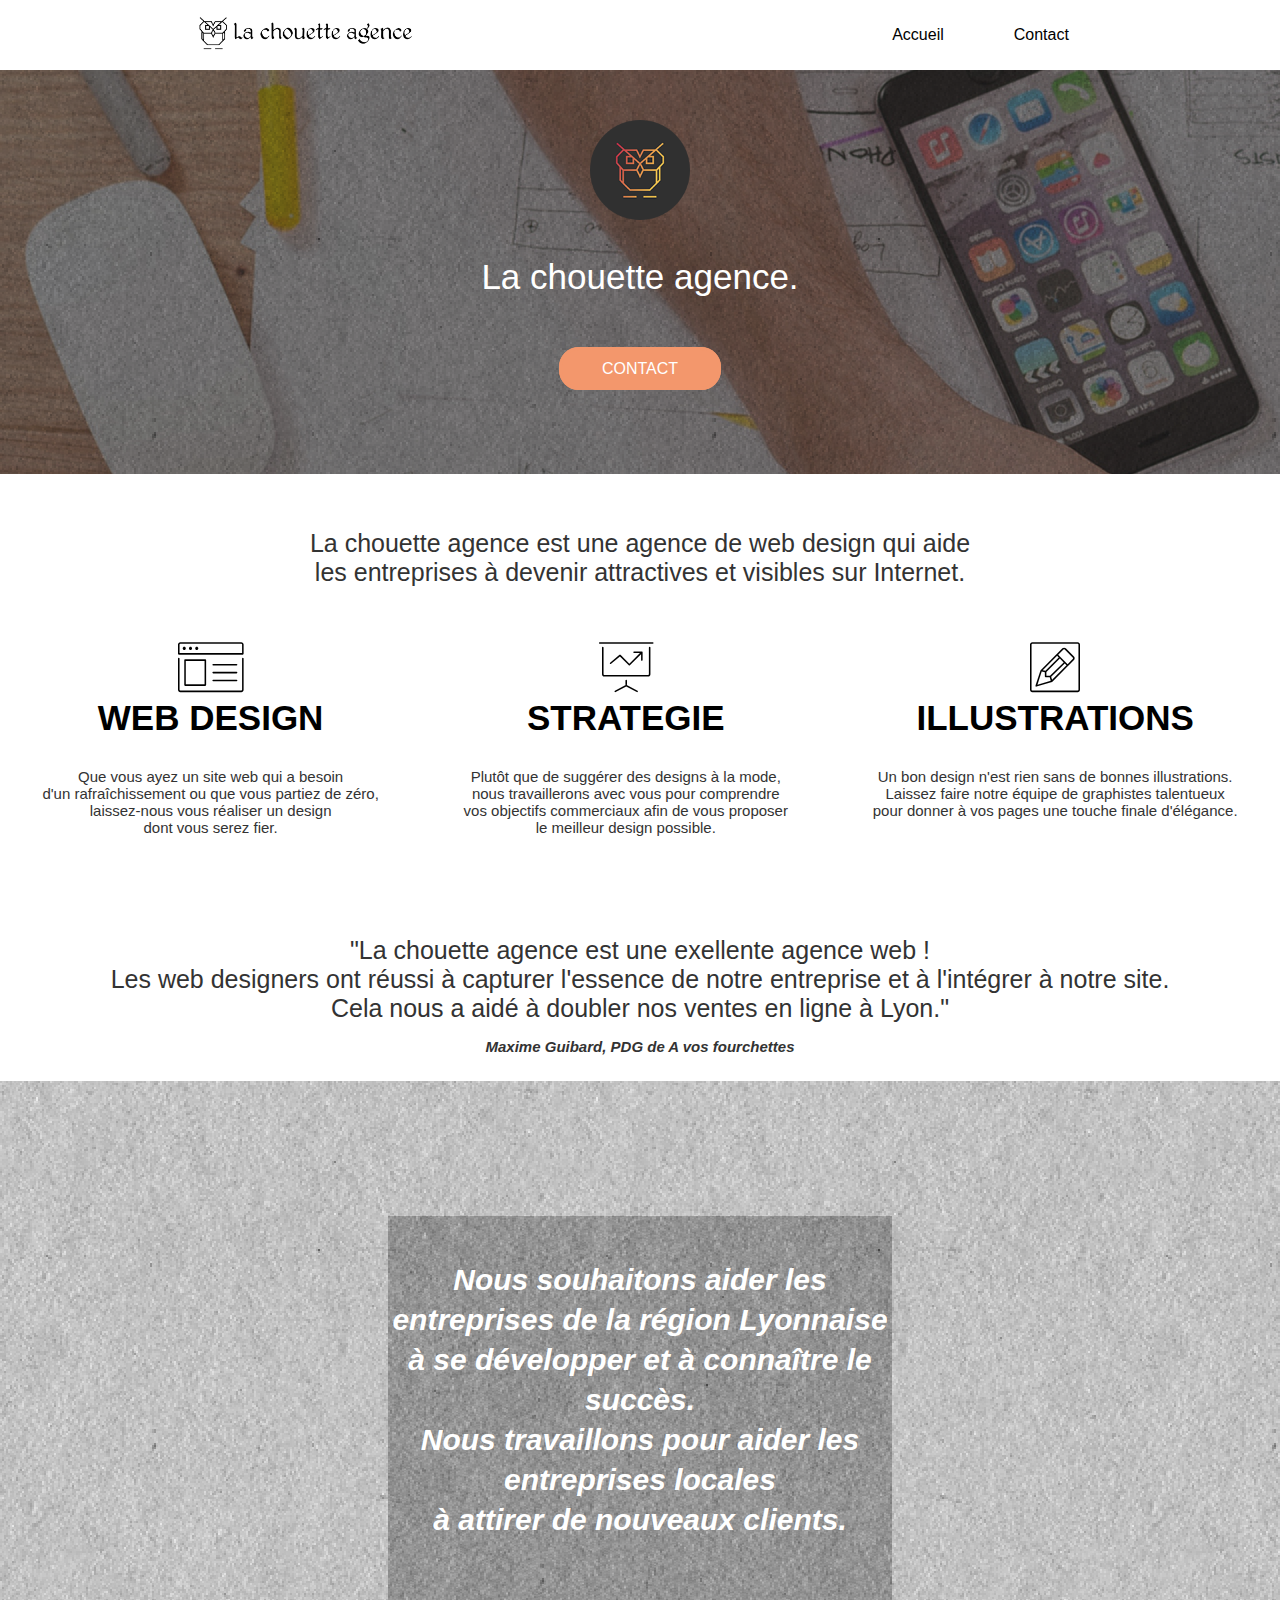
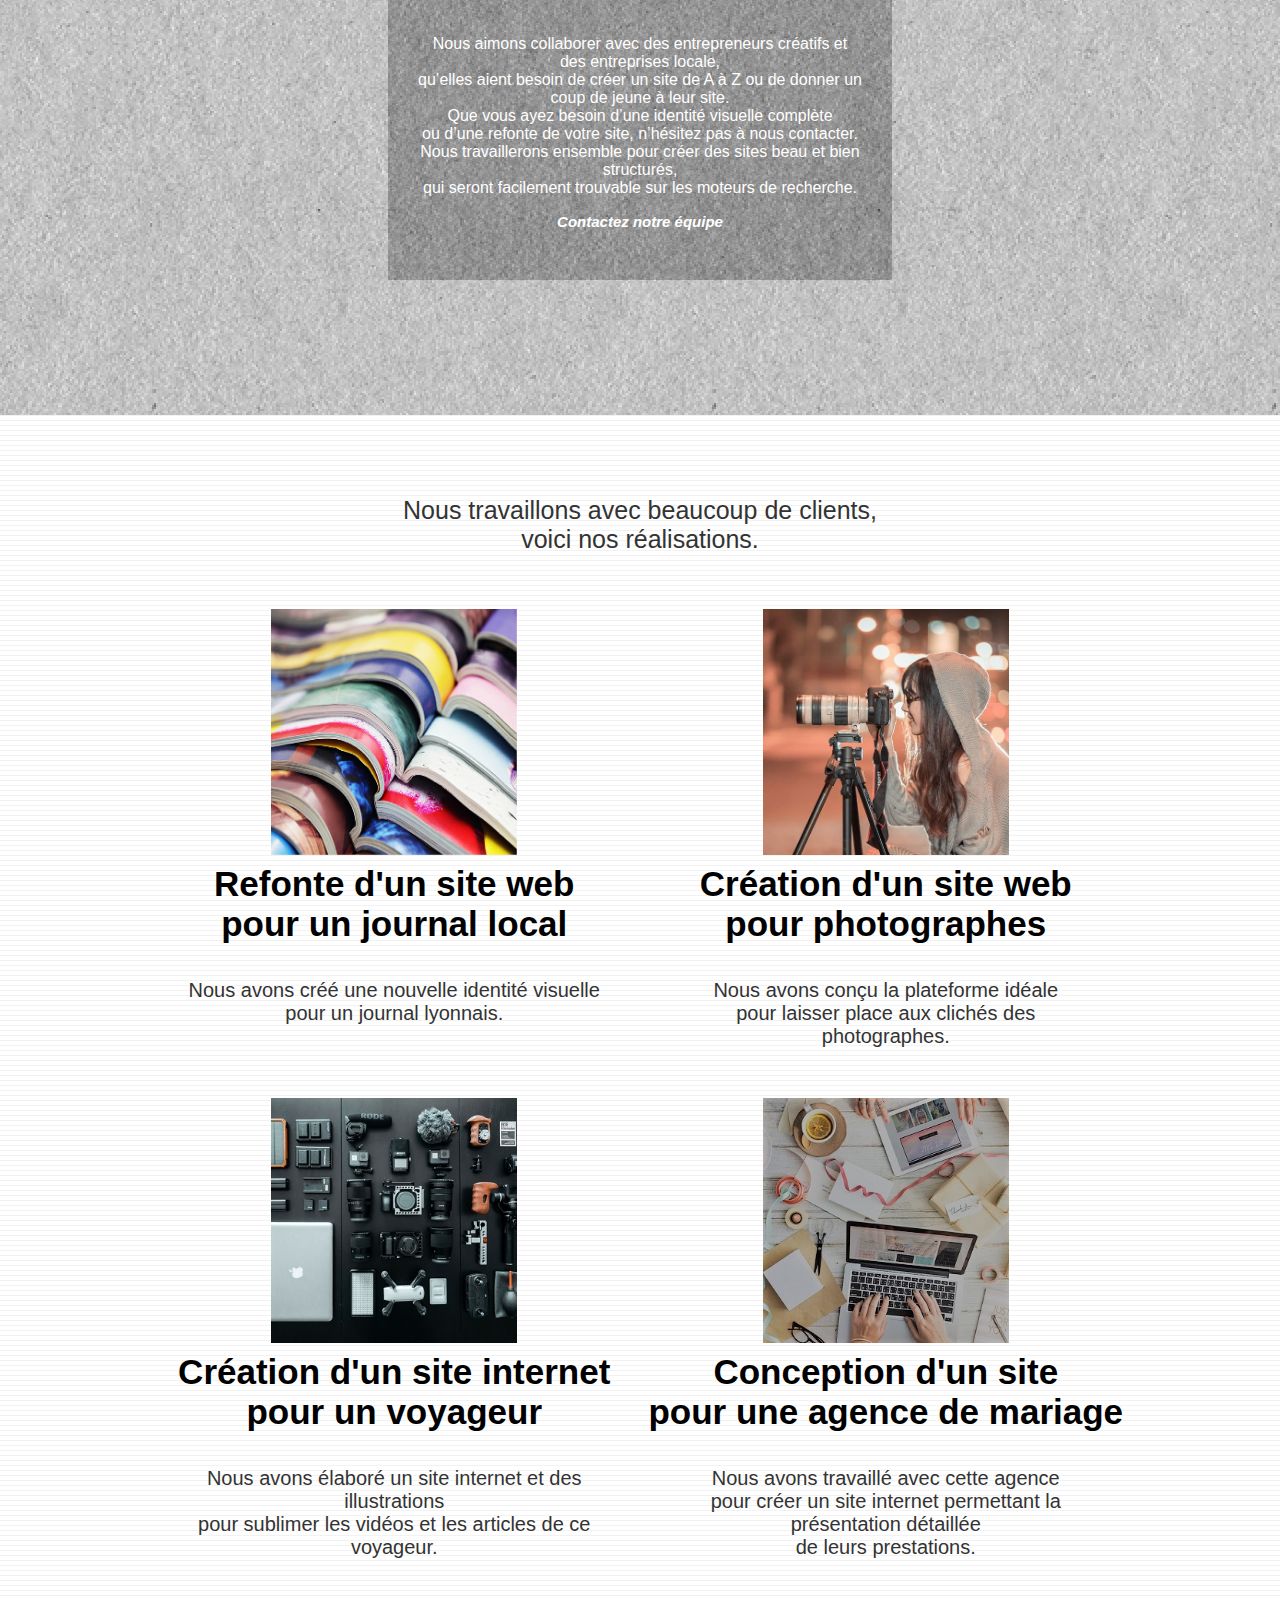
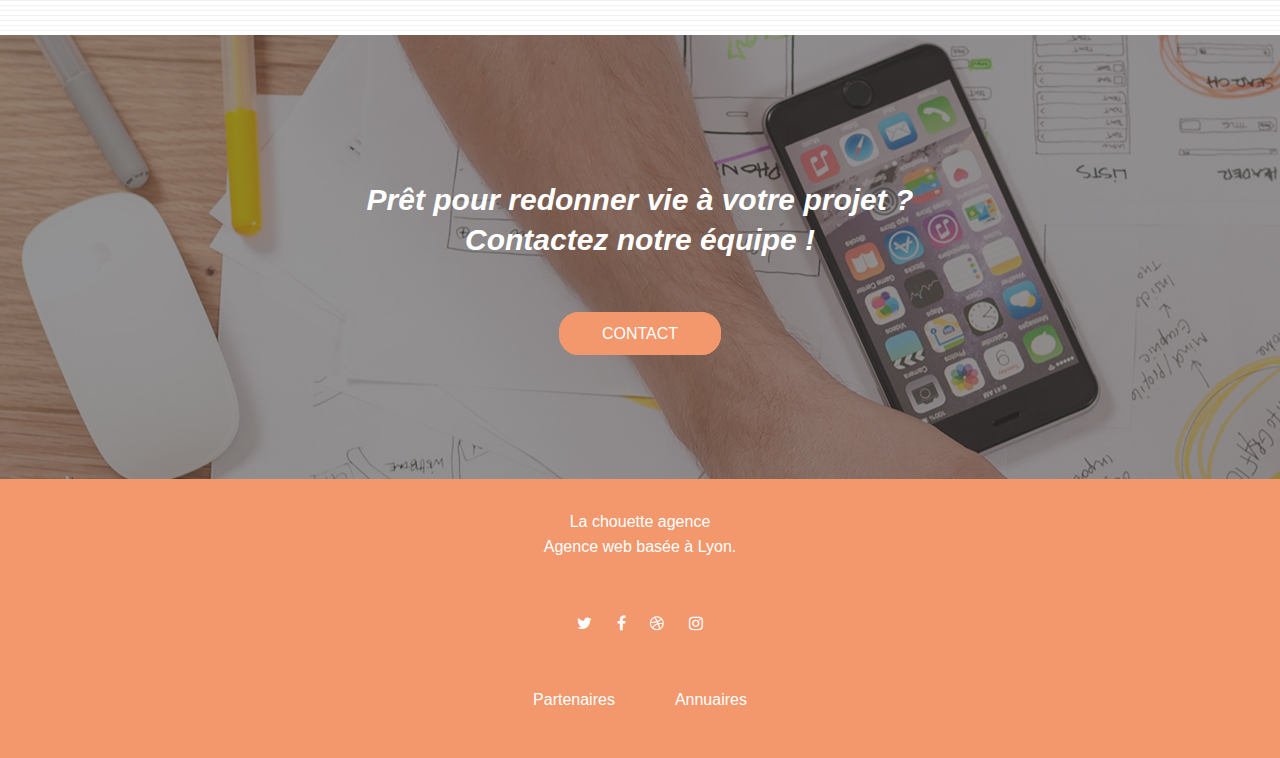
==== commit 583a57ac: "refonte pages" ====
--- a/New website/index.html
+++ b/New website/index.html
@@ -19,7 +19,7 @@
 	<div class="bloc0">
 
 			<div class="header">
-				<img src="img/la-chouette-agence.png" alt="paris web design logo agence web meilleure agence" height="40"/>
+				<img src="img/la-chouette-agence.png" alt="paris web design logo agence web meilleure agence"/>
 			</div>
 
 			<div class="navbar">
@@ -34,13 +34,13 @@
 
 <!-- bloc-1-presentation -->
 	<div class="bloc1">
-		
+		<div class="superposition">
 			<div class="logo">
 				<img src="img/logo.png" width="100" alt="La chouette agence, agence web paris, création logo paris" />
 				<h1>La chouette agence.</h1>
 				<p><a href="page2.html" class="btn">CONTACT</a></p>
 			</div>
-
+		</div>
 	</div>
 <!-- bloc-1-presentation END -->
 
@@ -82,7 +82,7 @@
 
 <!-- bloc-3-what-i-do -->
 	<div class="bloc3">
-
+		<div class="superposition2">
 			<div class="marketing">
 				<h2>Nous souhaitons aider les entreprises de la région Lyonnaise<br> à se développer et à connaître le succès. <br>
 					Nous travaillons pour aider les entreprises locales<br> à attirer de nouveaux clients.</h2>
@@ -92,7 +92,7 @@
 					trouvable sur les moteurs de recherche.</p> 
 				<h6><a href="page2.html">Contactez notre équipe</a></h6>
 			</div>
-
+		</div>
 	</div>
 <!-- bloc-3-what-i-do END -->
 
--- a/New website/style.css
+++ b/New website/style.css
@@ -13,6 +13,8 @@
 
 .header {
   margin: 1%; }
+  .header img {
+    height: 40px; }
 
 .navbar {
   display: flex;
@@ -28,7 +30,12 @@
 
 .bloc1 {
   background: url("img/la-chouette-agence-banniere.jpg");
-  background-attachment: fixed; }
+  background-repeat: no-repeat;
+  background-attachment: fixed;
+  background-size: cover; }
+
+.superposition {
+  background: url("img/texture-paper.png"); }
 
 .logo {
   text-align: center;
@@ -53,7 +60,8 @@
   text-decoration: none;
   transition: all .3s ease-in-out; }
   .btn:hover {
-    color: red;
+    background: #e65613;
+    border: 3px solid #e65613;
     cursor: pointer; }
 
 .bloc2 p {
@@ -69,9 +77,6 @@
   .org p {
     font-size: 15px; }
 
-.et-icon {
-  height: 50px; }
-
 h5 {
   text-align: center;
   font-size: 15px;
@@ -82,19 +87,28 @@
 .bloc3 {
   background: url("img/image-de-presentation.bmp");
   background-attachment: fixed;
+  background-repeat: no-repeat;
+  background-size: cover;
   padding: 2%;
   text-align: center;
   padding: 10px; }
 
+.superposition2 {
+  background: url("img/texture-paper.png");
+  padding: 45px 10px 45px 10px;
+  margin: -10px;
+  display: flex;
+  justify-content: center; }
+
 .marketing {
-  background: #eaeaea;
+  background: url("img/texture-paper.png");
   padding-top: 20px;
-  width: 30%;
-  margin-left: 35%;
-  margin-top: 90px;
-  margin-bottom: 90px; }
+  width: 40%;
+  margin: 90px 0 90px 0; }
+  .marketing p {
+    color: white; }
   .marketing a {
-    color: black;
+    color: white;
     text-decoration: none; }
     .marketing a:hover {
       color: #F3976C; }
@@ -144,6 +158,8 @@
   footer p {
     color: white;
     line-height: 25px; }
+  footer a:hover {
+    color: #e65613; }
 
 h2 {
   font-size: 30px;
@@ -169,4 +185,24 @@
   .icones a {
     text-decoration: none; }
 
+.fa:hover {
+  color: #e65613; }
+
+@media (max-width: 767px) {
+  .navbar {
+    flex-direction: column;
+    line-height: 30px; }
+
+  .fond {
+    flex-direction: column; }
+
+  .marketing {
+    width: 95%; }
+
+  .portfolio-row {
+    flex-direction: column; }
+
+  .port {
+    width: 100%; } }
+
 /*# sourceMappingURL=style.css.map */
--- a/New website/css/et-line.css
+++ b/New website/css/et-line.css
@@ -3,119 +3,26 @@
     src: url(../fonts/et-line.eot);
     src: url(../fonts/et-line.eot?#iefix) format('embedded-opentype'), url(../fonts/et-line.woff) format('woff'), url(../fonts/et-line.ttf) format('truetype'), url(../fonts/et-line.svg#et-line) format('svg');
     font-weight: 400;
-    font-style: normal
-}
-
-.et-icon-adjustments,
-.et-icon-alarmclock,
-.et-icon-anchor,
-.et-icon-aperture,
-.et-icon-attachment,
-.et-icon-bargraph,
-.et-icon-basket,
-.et-icon-beaker,
-.et-icon-bike,
-.et-icon-book-open,
-.et-icon-briefcase,
+    font-style: normal;
+}
+
+
+
 .et-icon-browser,
-.et-icon-calendar,
-.et-icon-camera,
-.et-icon-caution,
-.et-icon-chat,
-.et-icon-circle-compass,
-.et-icon-clipboard,
-.et-icon-clock,
-.et-icon-cloud,
-.et-icon-compass,
-.et-icon-desktop,
-.et-icon-dial,
-.et-icon-document,
-.et-icon-documents,
-.et-icon-download,
-.et-icon-dribbble,
 .et-icon-edit,
-.et-icon-envelope,
-.et-icon-expand,
-.et-icon-facebook,
-.et-icon-flag,
-.et-icon-focus,
-.et-icon-gears,
-.et-icon-genius,
-.et-icon-gift,
-.et-icon-global,
-.et-icon-globe,
-.et-icon-googleplus,
-.et-icon-grid,
-.et-icon-happy,
-.et-icon-hazardous,
-.et-icon-heart,
-.et-icon-hotairballoon,
-.et-icon-hourglass,
-.et-icon-key,
-.et-icon-laptop,
-.et-icon-layers,
-.et-icon-lifesaver,
-.et-icon-lightbulb,
-.et-icon-linegraph,
-.et-icon-linkedin,
-.et-icon-lock,
-.et-icon-magnifying-glass,
-.et-icon-map,
-.et-icon-map-pin,
-.et-icon-megaphone,
-.et-icon-mic,
-.et-icon-mobile,
-.et-icon-newspaper,
-.et-icon-notebook,
-.et-icon-paintbrush,
-.et-icon-paperclip,
-.et-icon-pencil,
-.et-icon-phone,
-.et-icon-picture,
-.et-icon-pictures,
-.et-icon-piechart,
 .et-icon-presentation,
-.et-icon-pricetags,
-.et-icon-printer,
-.et-icon-profile-female,
-.et-icon-profile-male,
-.et-icon-puzzle,
-.et-icon-quote,
-.et-icon-recycle,
-.et-icon-refresh,
-.et-icon-ribbon,
-.et-icon-rss,
-.et-icon-sad,
-.et-icon-scissors,
-.et-icon-scope,
-.et-icon-search,
-.et-icon-shield,
-.et-icon-speedometer,
-.et-icon-strategy,
-.et-icon-streetsign,
-.et-icon-tablet,
-.et-icon-target,
-.et-icon-telescope,
-.et-icon-toolbox,
-.et-icon-tools,
-.et-icon-tools-2,
-.et-icon-trophy,
-.et-icon-tumblr,
-.et-icon-twitter,
-.et-icon-upload,
-.et-icon-video,
-.et-icon-wallet,
 .et-icon-wine {
     font-family: et-line;
     speak: none;
     font-style: normal;
+    font-size: 50px;
     font-weight: 400;
     font-variant: normal;
     text-transform: none;
     line-height: 1;
     -webkit-font-smoothing: antialiased;
     -moz-osx-font-smoothing: grayscale;
-    display: inline-block
+    display: inline-block;
 }
 
 .et-icon-mobile:before {
